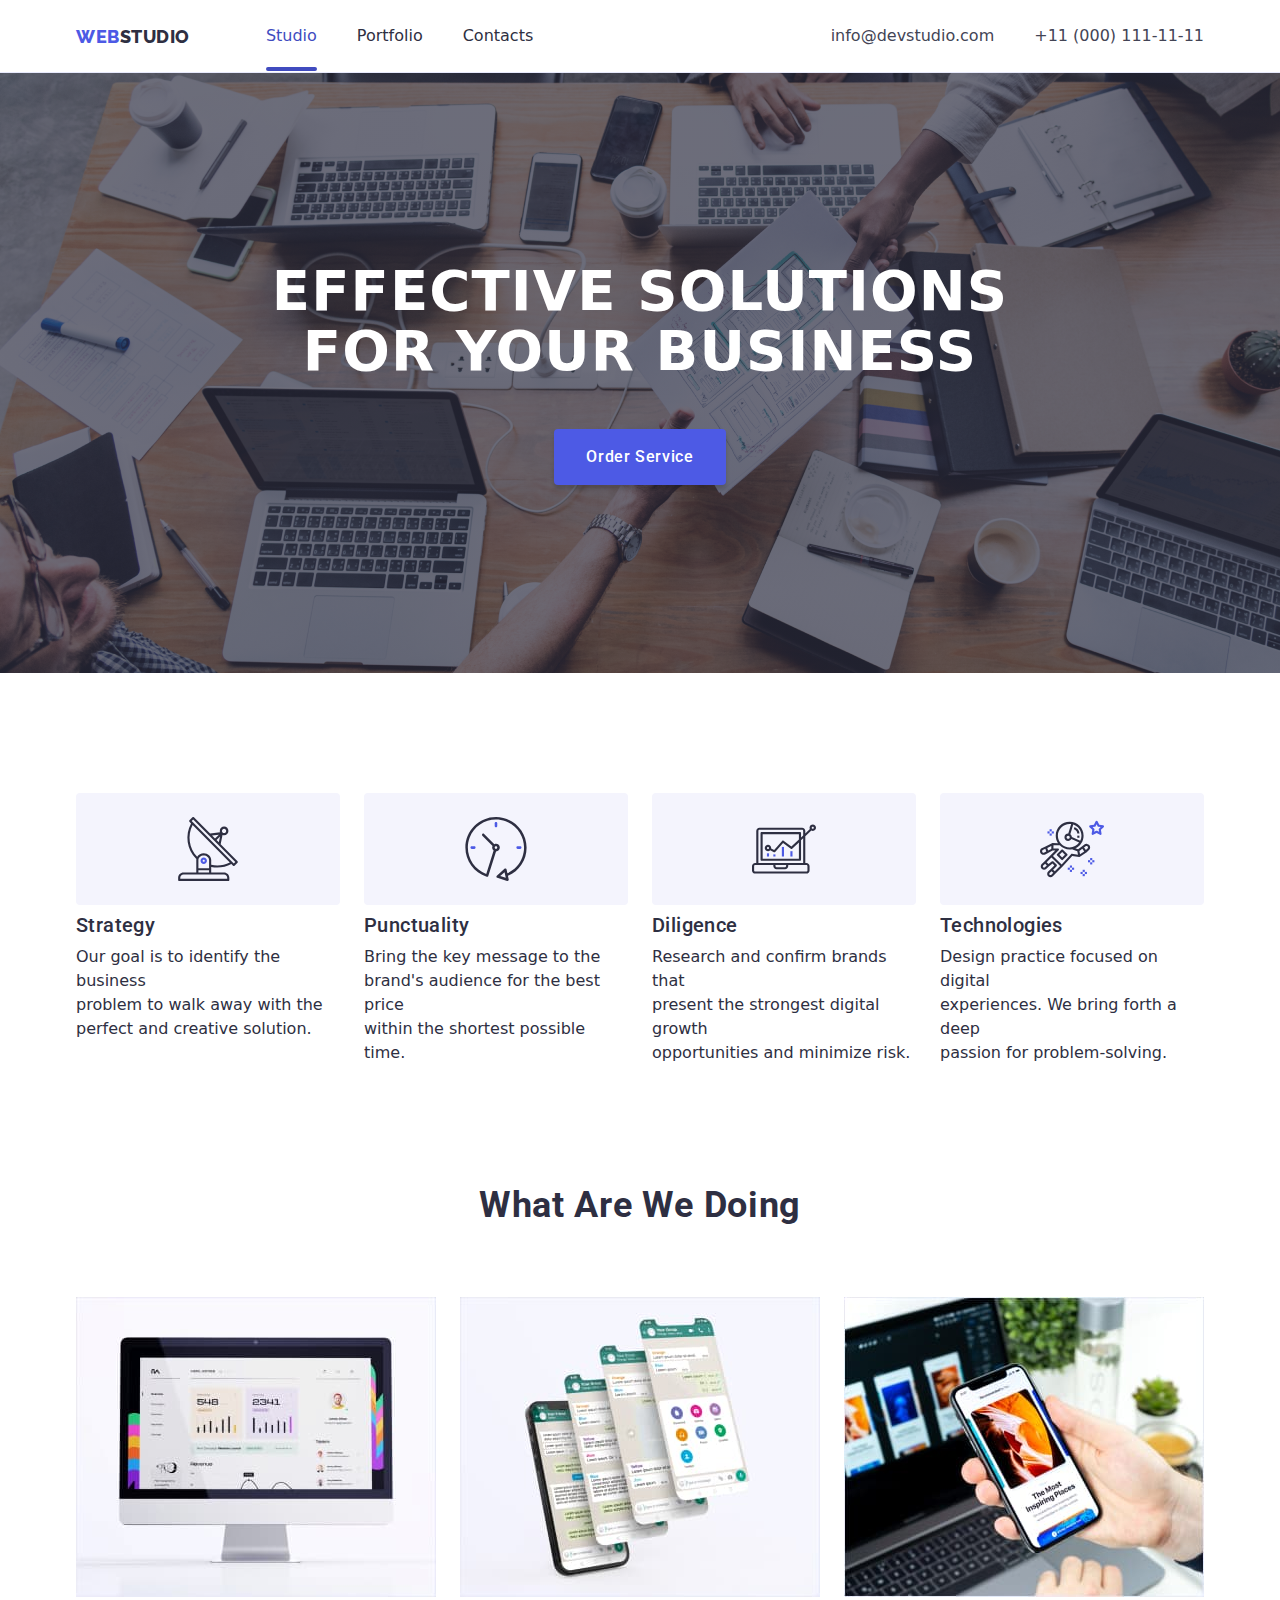
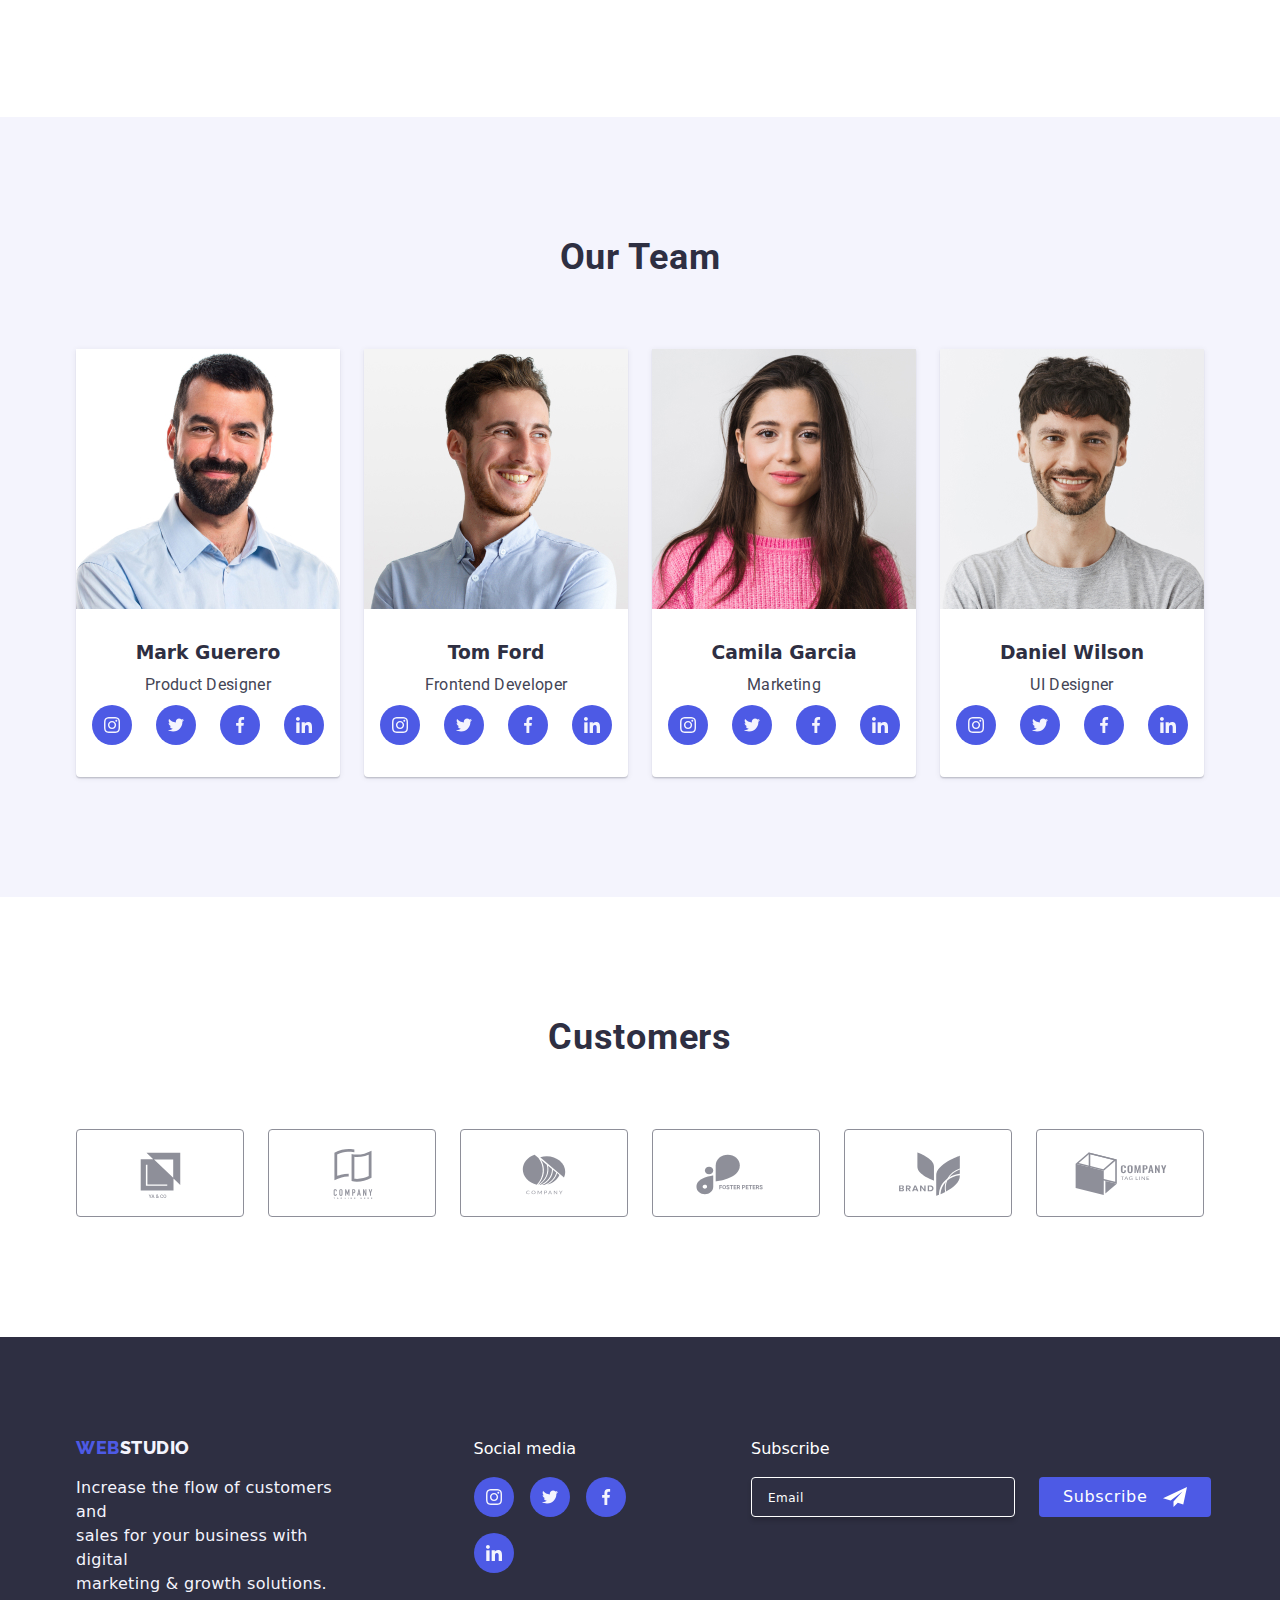
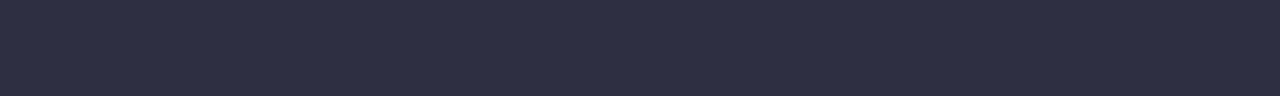
==== index.html @ 0c7f7cfe "hw7" ====
<!DOCTYPE html>
<html lang="en">
<head>
    <meta charset="UTF-8">
    <meta http-equiv="x-ua-compatible" content="ie=edge">
    <meta name="viewport" content="width=device-width, initial-scale=1.0">
    <title>GoIT WEBSTUDIO - Homework-5</title>
    <link rel="stylesheet" href="./css/styles.css">
    
    <link href="https://fonts.googleapis.com/css2?family=Raleway:wght@800&family=Roboto:wght@400;500;700;900&display=swap" rel="stylesheet">
    <link
      rel="stylesheet"
      href="https://cdnjs.cloudflare.com/ajax/libs/modern-normalize/2.0.0/modern-normalize.min.css"
    />

    <link rel="preconnect" href="https://fonts.googleapis.com" />
    <link rel="preconnect" href="https://fonts.gstatic.com" crossorigin />

    <link rel="icon" href="./images/webstudio-logo.png" />

</head>
<body>
    <header class="header">
        <div class="container header-container">
          <nav class="header-navigation">
            <a class="header-logo link" href="./index.html">
              <span class="web-logo">WEB</span
              ><span class="studio-logo">STUDIO </span>
            </a>
    
            <ul class="header-list list">
              <li class="header-item">
                <a class="header-link link current" href="./index.html">Studio</a>
              </li>
              <li class="header-item">
                <a class="header-link link" href="./portfolio.html">Portfolio</a>
              </li>
              <li class="header-item">
                <a class="header-link link" href="#">Contacts</a>
              </li>
            </ul>
          </nav>
  
          <ul class="header-address list">
            <li>
              <a
                class="header-address-link link contacts"
                href="mailto:info@devstudio.com"
                >info@devstudio.com</a
              >
            </li>
            <li>
              <a class="header-address-link link contacts" href="tel:+110001111111"
                >+11 (000) 111-11-11</a
              >
            </li>
          </ul>
        </div>
      </header>

    <main>
         <section class="hero-section">
        <div class="container hero-container">
        <h1 class="hero-title">Effective Solutions<br/> for Your Business</h1>
        <button class="hero-button" type="button" data-modal-open>Order Service</button>
        </div>
        </section>

        <section class="section">
            <div class="container section-one">
            <ul class="benefit-list list">
                <li>
                  <div class="benefit-svg-box">
                  <svg class="benefit-icon-svg" width="64"
                  height="64" >
                    <use href="./images/icons.svg#antenna"></use>
                  </svg>
                </div>

                <h3 class="benefits-title">Strategy</h3>
                <p class="benefits-description">Our goal is to identify the business <br/>
                    problem to walk away with the <br/> 
                    perfect and creative solution. </p>
                </li>
                <li>
                  <div class="benefit-svg-box">
                    <svg class="benefit-icon-svg" width="64"
                    height="64" >
                      <use href="./images/icons.svg#clock"></use>
                    </svg>
                  </div>

                <h3 class="benefits-title">Punctuality</h3>
                <p class="benefits-description">Bring the key message to the <br/> brand's audience for the best price <br> within the shortest possible time. </p>
                </li>
                <li>
                  <div class="benefit-svg-box">
                    <svg class="benefit-icon-svg" width="64"
                    height="64" >
                      <use href="./images/icons.svg#diagram"></use>
                    </svg>
                  </div>

                <h3 class="benefits-title">Diligence</h3>
                <p class="benefits-description">Research and confirm brands that <br/> present the strongest digital growth <br/> opportunities and minimize risk.</p>
                </li>
                <li>
                  <div class="benefit-svg-box">
                    <svg class="benefit-icon-svg" width="64"
                    height="64" >
                      <use href="./images/icons.svg#astronaut"></use>
                    </svg>
                  </div>

                <h3 class="benefits-title">Technologies</h3>
                <p class="benefits-description">Design practice focused on digital <br/>
                         experiences. We bring forth a deep <br/>
                          passion for problem-solving.</p>
                </li>
            </ul>
        </div>
        </section>

        <!-- WHAT ARE WE DOING -SECTION -->
        <section class="section section-no-top-padding">
            <div class="container">
            <h2 class="sectiontitle-h2 sec-title">What are we doing</h2>

            <ul class="what-are-we list">
                <li><img src="./images/what-are-we-doing-1.jpg" alt="Monitor" width="360" ></li>
                <li><img src="./images/what-are-we-doing-2.jpg" alt="cellphone" width="360" ></li>
                <li><img src="./images/what-are-we-doing-3.jpg" alt="cellphone-monitor" width="360" ></li>
            </ul>
        </div>
        </section>

        <!-- OUR TEAM SECTION -->
        <section class="section section-grey">
            <div class="container team-container">
            <h2 class="sectiontitle-h2 sec-title">Our Team</h2>

            <ul class="our-team list">
                <li class="our-team-background"  >
                    <img src="./images/profile-1.jpg" alt="Mark Guerero" />

                    <div class="section-item-wrap">
                        <h3 class="ourteam-name">Mark Guerero</h3>
                        <p class="ourteam-position">Product Designer</p>
                        <ul class="team-social-list list">
                          <li class="team-social-item"><a class="team-social-link link" href="https://www.instagram.com/" target="_blank" rel="noopenner noreferrer"> <svg class="team-social-svg " width="16" height="16"> <use href="./images/icons.svg#instagram"></use> </svg></a></li>
                          <li class="team-social-item"><a class="team-social-link link" href="https://twitter.com/" target="_blank" rel="noopenner noreferrer"> <svg class="team-social-svg "  width="16" height="16"> <use href="./images/icons.svg#twitter"></use> </svg></a></li>
                          <li class="team-social-item"><a class="team-social-link link" href="https://www.facebook.com/" target="_blank" rel="noopenner noreferrer"> <svg class="team-social-svg " width="16" height="16"> <use href="./images/icons.svg#facebook"></use> </svg></a></li>
                          <li class="team-social-item"><a class="team-social-link link" href="https://www.linkedin.com/" target="_blank" rel="noopenner noreferrer"> <svg class="team-social-svg " width="16" height="16"> <use href="./images/icons.svg#linkedin"></use> </svg></a></li>
                        </ul>
                     </div>
                  </li>
                
                <li class="our-team-background">
                    <img src="./images/profile-2.jpg" alt="Tom Ford">
                    <div class="section-item-wrap">
                    <h3 class="ourteam-name">Tom Ford</h3>
                    <p class="ourteam-position">Frontend Developer</p>
                    <ul class="team-social-list list">
                      <li class="team-social-item"><a class="team-social-link link" href="https://www.instagram.com/" target="_blank" rel="noopenner noreferrer"> <svg class="team-social-svg " width="16" height="16"> <use href="./images/icons.svg#instagram"></use> </svg></a></li>
                      <li class="team-social-item"><a class="team-social-link link" href="https://twitter.com/" target="_blank" rel="noopenner noreferrer"> <svg class="team-social-svg "  width="16" height="16"> <use href="./images/icons.svg#twitter"></use> </svg></a></li>
                      <li class="team-social-item"><a class="team-social-link link" href="https://www.facebook.com/" target="_blank" rel="noopenner noreferrer"> <svg class="team-social-svg " width="16" height="16"> <use href="./images/icons.svg#facebook"></use> </svg></a></li>
                      <li class="team-social-item"><a class="team-social-link link" href="https://www.linkedin.com/" target="_blank" rel="noopenner noreferrer"> <svg class="team-social-svg " width="16" height="16"> <use href="./images/icons.svg#linkedin"></use> </svg></a></li>
                    </ul>
                 </div>
                </li>

                <li class="our-team-background">
                    <img src="./images/profile-3.jpg" alt="Camila Garcia">
                    <div class="section-item-wrap">
                    <h3 class="ourteam-name">Camila Garcia</h3>
                    <p class="ourteam-position">Marketing</p>
                    <ul class="team-social-list list">
                      <li class="team-social-item"><a class="team-social-link link" href="https://www.instagram.com/" target="_blank" rel="noopenner noreferrer"> <svg class="team-social-svg " width="16" height="16"> <use href="./images/icons.svg#instagram"></use> </svg></a></li>
                      <li class="team-social-item"><a class="team-social-link link" href="https://twitter.com/" target="_blank" rel="noopenner noreferrer"> <svg class="team-social-svg "  width="16" height="16"> <use href="./images/icons.svg#twitter"></use> </svg></a></li>
                      <li class="team-social-item"><a class="team-social-link link" href="https://www.facebook.com/" target="_blank" rel="noopenner noreferrer"> <svg class="team-social-svg " width="16" height="16"> <use href="./images/icons.svg#facebook"></use> </svg></a></li>
                      <li class="team-social-item"><a class="team-social-link link" href="https://www.linkedin.com/" target="_blank" rel="noopenner noreferrer"> <svg class="team-social-svg " width="16" height="16"> <use href="./images/icons.svg#linkedin"></use> </svg></a></li>
                    </ul>
                 </div>
                </li>

                <li class="our-team-background">
                    <img src="./images/profile-4.jpg" alt="Daniel Wilson">
                    <div class="section-item-wrap">
                    <h3 class="ourteam-name">Daniel Wilson</h3>
                    <p class="ourteam-position">UI Designer</p>
                    <ul class="team-social-list list">
                      <li class="team-social-item"><a class="team-social-link link" href="https://www.instagram.com/" target="_blank" rel="noopenner noreferrer"> <svg class="team-social-svg " width="16" height="16"> <use href="./images/icons.svg#instagram"></use> </svg></a></li>
                      <li class="team-social-item"><a class="team-social-link link" href="https://twitter.com/" target="_blank" rel="noopenner noreferrer"> <svg class="team-social-svg "  width="16" height="16"> <use href="./images/icons.svg#twitter"></use> </svg></a></li>
                      <li class="team-social-item"><a class="team-social-link link" href="https://www.facebook.com/" target="_blank" rel="noopenner noreferrer"> <svg class="team-social-svg " width="16" height="16"> <use href="./images/icons.svg#facebook"></use> </svg></a></li>
                      <li class="team-social-item"><a class="team-social-link link" href="https://www.linkedin.com/" target="_blank" rel="noopenner noreferrer"> <svg class="team-social-svg " width="16" height="16"> <use href="./images/icons.svg#linkedin"></use> </svg></a></li>
                    </ul>
                 </div>
                </li>
            </ul>
        </div>
        </section>

       <!-- CUSTOMER  -->


        <section class="section">
          <div class="container">
          <h2 class="sectiontitle-h2 sec-title">Customers</h2>
            <ul class="customer-list list">
           
              <li class="customer-item">
                <a class="customer-link" href="#" rel="noopenner noreferrer" target="_blank">
                  <svg class="customer-svg"><use href="./images/icons.svg#customer1"></use>
                  </svg>
                </a>
              </li>
           
              <li  class="customer-item">
                <a class="customer-link" href="#" rel="noopenner noreferrer" target="_blank">
                  <svg class="customer-svg"><use href="./images/icons.svg#customer2"></use>
                  </svg>
                </a>
              </li>
           
              <li  class="customer-item">
                <a class="customer-link" href="#" rel="noopenner noreferrer" target="_blank">
                  <svg class="customer-svg">
                    <use href="./images/icons.svg#customer3"></use>
                  </svg>
                </a>
              </li>
           
              <li  class="customer-item">
                <a class="customer-link" href="#" rel="noopenner noreferrer" target="_blank">
                  <svg class="customer-svg">
                    <use href="./images/icons.svg#customer4"></use>
                  </svg>
                </a>
              </li>
            
              <li  class="customer-item">
                <a class="customer-link" href="#" rel="noopenner noreferrer" target="_blank">
                  <svg class="customer-svg">
                    <use  href="./images/icons.svg#customer5"></use>
                  </svg>
                </a>
              </li>
            
              <li  class="customer-item">
                <a class="customer-link" href="#" rel="noopenner noreferrer" target="_blank">
                  <svg class="customer-svg">
                    <use href="./images/icons.svg#customer6"></use>
                  </svg>
                </a>
              </li>
            </ul>
          </div>

        </section>
    </main>

    <footer class="footer">
      
      <div class="container row">

      <div class="footer-container">
          <a href="./index.html" class="footer-logo link"> 
              <span class="web-logo">WEB</span><span class="footer-studiologo2">STUDIO</span>
          </a>

      <p class="footer-description footer-text">
        Increase the flow of customers and </br>
      sales for your business with digital
       </br> marketing & growth solutions.</p>
          
          </div> 

            <div class="footer-container footer-social-wrap">

              <p class="footer-social-title">Social media</p>
              <ul class="footer-social-list list">
                <li class="footer-social-item">
                  <a class="footer-social-link " href="https://www.instagram.com/" target="_blank" rel="noopenner noreferrer">
                     <svg class="footer-social-svg " width="16" height="16">
                       <use href="./images/icons.svg#instagram">
                       </use> 
                      </svg>
                    </a>
                  </li>
                <li class="footer-social-item">
                  <a class="footer-social-link " href="https://twitter.com/" target="_blank" rel="noopenner noreferrer"> 
                    <svg class="footer-social-svg "  width="16" height="16"> 
                      <use href="./images/icons.svg#twitter">
                      </use> 
                    </svg>
                  </a>
                </li>
                <li class="footer-social-item">
                  <a class="footer-social-link " href="https://www.facebook.com/" target="_blank" rel="noopenner noreferrer"> 
                    <svg class="footer-social-svg " width="16" height="16"> 
                      <use href="./images/icons.svg#facebook">
                      </use> 
                    </svg>
                  </a>
                </li>
                <li class="footer-social-item">
                  <a class="footer-social-link " href="https://www.linkedin.com/" target="_blank" rel="noopenner noreferrer"> 
                    <svg class="footer-social-svg " width="16" height="16"> 
                      <use href="./images/icons.svg#linkedin">
                      </use> 
                    </svg>
                  </a>
                </li>
              </ul>

            </div>

            <div class="footer-container footer-form" >
              <form name="subscribe_form" autocomplete="on" novalidate> 
              <label class="footer-form-label">
                Subscribe
                <input type="email" name="email" placeholder="Email" class="footer-form-input" required/>
              </label>
          

              <button type="submit" class="footer-form-button ">Subscribe
                <svg class="footer-form-svgsubscribe"> 
                  <use href="./images/icons.svg#subscribe"></use> 
                </svg>
              </button>
            </div>
          </form>
        </div>

      </div>
        
    </footer>

    

    <div class="backdrop is-hidden" data-modal>
      <div class="modal">
        <button type="button" class="modal-close" data-modal-close>
          <svg class="modal-close-icon" width="8" height="8">
            <use href="./images/icons.svg#close"></use>
          </svg>
        </button>

        <p class="form-header">Leave your contacts and we will call you back</p>

        <form name="signup_form" autocomplete="on" class="form-container list" method="">


          <label class="form-label">
            <span class="form-label-text">Name</span>
            <input type="text" class="form-input" name="full_name" required />
            <svg class="form-input-icon">
              <use href="./images/icons.svg#person"></use>
            </svg>
          </label>

          <label class="form-label">
            <span class="form-label-text">Phone</span>
            <input type="tel" class="form-input" name="phone_number" required/>
            <svg class="form-input-icon">
              <use href="./images/icons.svg#phone"></use>
            </svg>
          </label>

            <label class="form-label">
              <span class="form-label-text">Email</span>
              <input type="email" class="form-input" name="email_add" required/>
              <svg class="form-input-icon">
                <use href="./images/icons.svg#email"></use>
              </svg>
            </label>

            <label class="form-label">
              <span class="form-label-text">Comment</span>
              <textarea name="comment" class="form-textarea" placeholder="Text input" required></textarea>
            </label>

            <label class="form-agree-box">

              <input type="checkbox" value="agree" name="agreement" class="checkbox" required/>
              <span class="checkbox-icon">
                <svg class="check-mark">
                  <use href="./images/icons.svg#check-mark"></use>
                </svg>
              </span>
              
              <span class="form-agree-box-text">
                I accept the terms and conditions of the &nbsp;<a href="#" class="form-agree-box-link">Privacy Policy</a>
              </span>

            </label>

            <div class="form-button-container">
              <button type="submit" class="form-button">Send</button>
            </div>

        </form>
      </div>
    </div>
    <script src="./js/modal.js"></script>
    <script src="./js/mobile-menu.js"></script>
</body>
</html>
---- css/styles.css ----
:root {
    --IRIS: #4D5AE5;
    --OCEAN: #404BBF;
    --NAVYBLUE: #2E2F42;
    --WHITE: #FFF;
    --SLATE: #434455;
    --CORNFLOWER: #E7E9FC;
    --CLOUD: #F4F4FD;
    --LIGHT-SLATE: #8E8F99;
    --NAVYBLUE-modal: rgba(46, 47, 66, 0.40);
}

h1,
  h2,
  h3,
  h4,
  h5,
  h6,
  p,
  ul {
    margin: 0;
  }

  *::after,
  *::before {
    box-sizing: inherit;
  } 


body {
    font-family: roboto, sans-serif;
    font-size: 16px;
    font-style: normal;
    font-weight: 400;
    line-height: 24px;
    letter-spacing: 2%;
    color: var(--NAVYBLUE, #2E2F42);
}


/* .container {
    margin: 0 auto;
    width: 1440px;
    padding: 0 156px;
     
} */

.container {
    max-width: 428px;
    margin: 0 auto;
    padding: 0 15px;
  
    @media screen and (min-width: 768px) {
      max-width: 768px;
    }
  
    @media screen and (min-width: 1158px) {
      max-width: 1158px;
    }
  }

.list {
    list-style-type: none;
    padding: 0;
}

.link {
    list-style-type: none;
    padding: 0;
    text-decoration: none;
    color: inherit;
}

.section {
    padding: 120px 0;
}

.web-logo {
    color: var(--IRIS, #4D5AE5);
}

.studio-logo {
    color: var(--NAVYBLUE, #2E2F42);
}

.header-logo {
    color: var(--navyblue, #2e2f42);
    font-family: Raleway;
    font-size: 18px;
    font-weight: 800;
    line-height: 21px;
    letter-spacing: 0.54px;
    text-transform: uppercase;
}

.section-grey {
    background-color: var(--CLOUD, #F4F4FD);
}

.our-team-background {
    background-color: var(--WHITE, #FFF);
    border-radius: 0px 0px 4px 4px;
    box-shadow: 0px 2px 1px 0px rgba(46, 47, 66, 0.08), 0px 1px 1px 0px rgba(46, 47, 66, 0.16), 0px 1px 6px 0px rgba(46, 47, 66, 0.08);
}

/* Header - Navigation */

.header {
    border-bottom: 1px solid var(--CORNFLOWER, #E7E9FC);
}

.header-navigation {
    display: flex;
    align-items: center;
}

/* NAV of Studio, Portfolio and Content */

.header-container {
    display: flex;
    justify-content: space-between;
}

.header-list {
    display: flex;
    gap: 40px;    
    margin-left: 76px;
    padding-top: 24px 0;
}

.header-link {
    padding: 24px 0;
    position: relative;
    transition: color 250ms cubic-bezier(0.4, 0, 0.2, 1);
  }
  
  .header-link:hover,
  .header-link:focus {
    color: var(--iris, #4d5ae5);
  }
  
  .header-link::after {
    content: "";
    border-radius: 2px;
    border: 2px solid transparent;
    height: 4px;
    width: 0;
    position: absolute;
    left: 0;
    bottom: -2px;
    transition: width 250ms cubic-bezier(0.4, 0, 0.2, 1),
      background-color 250ms cubic-bezier(0.4, 0, 0.2, 1),
      border 250ms cubic-bezier(0.4, 0, 0.2, 1);
  }
  
  .header-link:hover::after,
  .header-link:focus::after {
    border: 2px solid var(--ocean, #404BBF);
    background-color: var(--ocean, #404BBF);
    width: 100%;
  }
  
  .current::after {
    content: "";
    border: 2px solid var(--ocean, #404BBF);
    border-radius: 2px;
    background-color: var(--ocean, #404BBF);
    height: 4px;
    width: 100%;
    position: absolute;
    left: 0;
    bottom: -2px;
  }
  

.header-link:hover, 
.header-link:focus {
    color: var(--IRIS, #4d5ae5);
}

.current {
    color: var(--OCEAN, #404BBF);
}

/* Email and Contacts   */

.header-address {
    display: flex;
    gap: 40px;
}

.header-address-link {
    display: block;
    padding: 24px 0;
}

.contacts {
    color: var(--SLATE, #434455);
    text-decoration: none;
    transition: color 250ms cubic-bezier(0.4, 0, 0.2, 1);
}

.contacts:hover,
.contacts:focus {
    color: var(--OCEAN, #404BBF);
}

.list {
    list-style-type: none;
}

/* hero section */
.hero-section { 
    background-image: linear-gradient(
        to right, 
        rgba(46, 47, 66, 0.7),
        rgba(46, 47, 66, 0.7)
    ), 
    url("../images/bg-people-office.png");
    align-items: center;
    padding: 188px 0 188px 0;
    text-align: center;
}


.hero-title {
    color: var(--WHITE, #FFF);
    text-align: center;
    font-size: 56px;
    font-style: normal;
    font-weight: 700;
    line-height: 60px; 
    letter-spacing: 1.12px;
    text-transform: uppercase;
    margin-bottom: 48px; 
} 
 
.hero-button { 
    color: var(--WHITE, #FFF);
    background: var(--IRIS, #4D5AE5);
    font-family: Roboto;
    font-size: 16px;
    font-style: normal;
    font-weight: 500;
    line-height: 24px; 
    letter-spacing: 0.64px;
    display: inline-flex;
    padding: 16px 32px;
    align-items: flex-start;
    gap: 10px;
    border-radius: 4px;
    box-shadow: 0px 4px 4px 0px rgba(0, 0, 0, 0.15);
    border: none;

    transition: background-color 250ms cubic-bezier(0.4, 0, 0.2, 1);

}

.hero-button:hover
{
    background-color: var(--OCEAN, #404BBF);
    cursor: pointer;
}


/* SECTION BENEFITS */

.sec-title {
    margin-bottom: 72px;
}

.benefit-list{
    display: flex;
    gap: 24px;
   
}

.benefits-title {
    color: var(--NAVYBLUE, #2E2F42);
    font-family: Roboto;
    font-size: 20px;
    font-style: normal;
    font-weight: 500;
    line-height: 24px;
    letter-spacing: 0.4px;
    margin-bottom: 8px;
    width: 264px;
}

.title-description {
    color: var(--SLATE, #434455);
    width: 264px;
    font-family: Roboto;
    font-size: 16px;
    font-style: normal;
    font-weight: 400;
    line-height: 24px; 
    letter-spacing: 0.32px;
}

/*  OUR TEAM SECTION */

.sectiontitle-h2 {
    color: var(--NAVY-BLUE, #2E2F42);
    text-align: center;
    font-family: Roboto;
    font-size: 36px;
    font-style: normal;
    font-weight: 700;
    line-height: 40px;
    letter-spacing: 0.72px;
    text-transform: capitalize;
}

.ourteam-h3 {

    color: var(--NAVY-BLUE, #2E2F42);
    font-family: Roboto;
    font-size: 20px;
    font-style: normal;
    font-weight: 500;
    line-height: 24px; 
    letter-spacing: 0.4px;
}

.ourteam-position {
    color: var(--SLATE, #434455);
    font-family: Roboto;
    font-size: 16px;
    font-style: normal;
    font-weight: 400;
    line-height: 24px; 
    letter-spacing: 0.32px;
    text-align: center;
    
}

.what-are-we {
    display: flex;
    justify-content: space-between;
}

.our-team {
    display: flex;
    justify-content: space-between;
}

.ourteam-name {
    text-align: center;
    margin-bottom: 8px;
    
}

/* OUR TEAM SOCIAL ICON */

.section-item-wrap {
    padding-top: 32px;
    padding-bottom: 32px;
    gap: 32px;
    width: 100%;
    text-align: center;
 }

.benefit-svg-box {
    width: 264px;
    height: 112px;
    display: flex;
    align-items: center;
    border-radius: 4px;
    margin-bottom: 8px;
    background: var(--CLOUD, #F4F4FD);
    justify-content: center;
}

.team-social-link  {
    width: 100%;
    height: 100%;
    border-radius: 50%;
    display: flex;    
    align-items: center;
    justify-content: center;
    background-color: var(--IRIS, #4D5AE5);
    color: var(--CLOUD, #F4F4FD);
    transition: background-color 250ms cubic-bezier(0.4, 0, 0.2, 1);
}

.team-social-link:hover,
.team-social-link:focus {
    background-color: var(--OCEAN, #404BBF);
}


.team-social-list {
    display: flex;
    justify-content: center;
    gap: 24px;
    margin-top: 8px;
    
}

.team-social-item{
    width: 40px;
    height: 40px;
}

/* CUSTOMER SECTION ICON */

.customer-list {
    display: flex;
    justify-content: center;
    gap: 24px;
}

.customer-item {
    width: 168px;
    height: 88px; 
}

.customer-link {
    width: 100%;
    height: 100%;
    display: flex;
    justify-content: center;
    align-items: center;
    border-radius: 4px;
    border: 1px solid var(--LIGHT-SLATE, #8E8F99);
    color: var(--LIGHT-SLATE, #8E8F99);
    transition: color 250ms cubic-bezier(0.4, 0, 0.2, 1);
}

.customer-svg {
    width: 104px;
    height: 54px;
    fill: currentColor;
}

.customer-link:hover  {
    border-color: var(--OCEAN, #404BBF);
    color: var(--OCEAN, #404BBF);
}


/* FOOTER SOCIAL SVG */

.footer-social-title {
    color: var(--WHITE, #FFF);
    display: flex;
    font-weight: 500;
}

.footer-social-wrap {
    margin-left: 120px;
}


/* FOOTER */

.footer {
    background-color: var(--NAVYBLUE, #2E2F42);
    padding: 100px 0;
}

.footer-container  {
    display: flex;
    flex-direction: column;
}

.row {
    display: flex;
    flex-direction: row;
}

.footer-text {
    color: var(--CLOUD, #F4F4FD);
    margin-top: 17.5px;
    font-size: 16px;
    line-height: 24px;
    letter-spacing: 0.32px;
}

.footer-studiologo2 {
    color: var(--CLOUD, #F4F4FD);
}

.footer-section {
    background-color: var(--NAVYBLUE, #2E2F42);
    padding: 100px 0;
    
}


.footer-social-list {
    flex-wrap: wrap;
    display: flex;
    gap: 16px;
    margin-top: 16px;
}

.footer-social-item {
    width: 40px;
    height: 40px;
}

.footer-social-link {
    width: 100%;
    height: 100%;
    border-radius: 50%;
    display: flex;
    align-items: center;
    justify-content: center;
    background: var(--IRIS, #4D5AE5);
    transition: background-color 250ms cubic-bezier(0.4, 0, 0.2, 1);
    
}

.footer-social-link:hover,
.footer-social-link:focus {
    background-color: #31d0aa;
}

.footer-social-svg {
    fill: currentColor;
}

.footer-logo {
    color: var(--IRIS, #4D5AE5);
    font-weight: 800;
    line-height: 21px;
    letter-spacing: .54px;
    text-transform: uppercase; 
    font-family: Raleway;
    font-size: 18px;
}

.footer-logo-wrapper {
    display: flex;
    flex-direction: column;
}

/* Footer Button and Form */

.footer-form-button {
    height: 40px;
    display: inline-flex;
    padding: 8px 24px;
    justify-content: center;
    align-items: center;
    gap: 16px;
    margin-left: 24px;
    border: none;
    font-weight: 500;
    line-height: 24px;
    letter-spacing: 0.64px;
    border-radius: 4px;
    color: var(--white, #FFF);
    background: var(--iris, #4D5AE5);
    cursor: pointer;
    transition-property: background-color, color;
    transition-duration: 250ms;
    transition-timing-function: cubic-bezier(0.4, 0, 0.2, 1);
} 

.footer-form-svgsubscribe {
    width: 24px;
    height: 24px;
}

.footer-container form{
    display: flex;
    align-items: flex-end;
}

.footer-form {
    width: 453px;
    height: 80px;
    flex-shrink: 0;
    margin-left: 80px; 
}

.footer-form-button:hover {
    background-color: var(--OCEAN, #404BBF);
  } 

.footer-form-label {
   display: block;
   color: var(--WHITE, #FFF);
   font-weight: 500;
}


.footer-form-input {
    color: var(--white, #fff);
    width: 264px;
    height: 40px;
    padding: 8px 16px;
    display: flex;
    margin-top: 16px;
    font-size: 14px;
    flex-shrink: 0;
    background: var(--navyblue, #2E2F42);
    border-radius: 4px;
    border: 1px solid var(--white, #FFF);
    box-shadow: 0px 4px 4px 0px rgba(0, 0, 0, 0.15);
}

  
.footer-form-input::placeholder{
    color: var(--white, #FFF);
    font-size: 12px;
    font-style: normal;
    font-weight: 400;
    line-height: 24px;
    letter-spacing: 0.48px;
}


.footer-form-label {
    display: block;
    color: var(--WHITE, #fff);
}




/* Portfolio */

.filter-item {
    
    padding: 12px 24px;
    border-radius: 4px;
    font-family: inherit;
    font-size: 16px;
    font-weight: 500;
    letter-spacing:  .64px;
    border: 1px solid var(--CORNFLOWER, #E7E9FC);
    background-color: var(--CLOUD, #F4F4FD);
    color: var(--IRIS, #4D5AE5);
    transition: background-color 250ms cubic-bezier(0.4, 0, 0.2, 1),
    border 250ms cubic-bezier(0.4, 0, 0.2, 1),
    border-radius 250ms cubic-bezier(0.4, 0, 0.2, 1),
    color 250ms cubic-bezier(0.4, 0, 0.2, 1)
    ;
}



.filter-item:hover,
.filter-item:focus {
    color: var(--WHITE, #F4F4FD);
    background: var(--OCEAN, #404BBF);
    border: 1px solid var(--OCEAN, #404BBF);
    box-shadow: 0px 4px 4px 0px rgba(0, 0, 0, 0.15);
    border-radius: 4px;
    cursor: pointer;
}

.active {
    color: var(--WHITE, #FFF);
    background: var(--OCEAN, #404BBF);
    border: 1px solid var(--OCEAN, #404BBF);
    box-shadow: 0px 4px 4px 0px rgba(0, 0, 0, 0.15);
}

.filter {
    display: flex;
    justify-content: center;
    align-items: center;
    gap: 24px;
    margin-bottom: 72px;
}



/*  */
.project {
    display: flex;
    flex-wrap: wrap;
    margin-bottom: -48px;
    margin-right: -24px;
    
    
}

 .project-item {
    display: flex;
    flex-direction: column;
    align-items: flex-start;
    margin-right: 24px;
    margin-bottom: 48px;  

}

.project-name {
    padding: 32px 16px;
   
    border-top: 0;
    
    display: flex;
    flex-direction: column;
    justify-content: center;
    align-items: flex-start;
    align-self: stretch;

    border-bottom: 1px solid var(--CORNFLOWER, #E7E9FC); 
    background-color: var(--WHITE, #fff);
    border: 1px solid var(--CORNFLOWER, #E7E9FC);
}

img {
    display: block;
}


.project-title {
    margin-bottom: 8px;
}

.project-style {
    font-size: 20px;
    font-weight: 500;
    line-height: 24px;
    letter-spacing: .4px;
}

.section-no-top-padding {
    padding-top: 0;
}

/* PORTFOLIO CARDS */

.project-link {
    transition: box-shadow 250ms cubic-bezier(.4, 0, .2, 1);  
}

.project-link:hover,
.project-link:focus
 {
    box-shadow: 0px 2px 1px 0px rgba(46, 47, 66, 0.08), 
    0px 1px 1px 0px rgba(46, 47, 66, 0.16), 0px 1px 6px 0px rgba(46, 47, 66, 0.08);

}

image {
    display: block;
    max-width: 100%;
    height: auto;
}

.project-cover-wrap {
    position: relative;
    overflow: hidden;

}

 .project-cover-text {
    position: absolute;
    top: 0;
    height: 100%;
    width: 100%;
    padding: 40px 32px;
    background-color: var(--IRIS, #4D5AE5);
    color:var(--CLOUD, #F4F4FD);
    font-size: 16px;
    font-weight: 400;
    line-height: 24px;
    letter-spacing: 0.32px;
    transform: translateY(100%);
    transition: transform 250ms cubic-bezier(0.4, 0, 0.2, 1);
}

.project-link:hover .project-cover-text,
.project-link:focus .project-cover-text {
    transform: translateY(0);
}



/* MODAL OF MAIN PAGE */

.backdrop {
    position: fixed;
    top: 0;
    left: 0;
    width: 100%;
    height: 100%;
    background-color: rgba(46, 47, 66, 0.4);
    opacity: 1;
    transition: opacity 250ms cubic-bezier(0.4, 0, 0.2, 1);
  }
  
  .modal {
    position: absolute;
    padding: 72px 24px 24px 24px;
    top: 50%;
    left: 50%;
    width: 408px;
    border-radius: 4px;
    background: var(--dairy, #fcfcfc);
    box-shadow: 0px 2px 1px 0px rgba(0, 0, 0, 0.20), 0px 1px 3px 0px rgba(0, 0, 0, 0.12), 0px 1px 1px 0px rgba(0, 0, 0, 0.14);
    transform: translate(-50%, -50%);
}
  
  .backdrop .is-hidden .modal {
    transform: translate(-50%, -50%) scale(0);
  }
  
  .modal-close {
    position: absolute;
    top: 24px;
    right: 24px;
    padding: 0;
    display: flex;
    justify-content: center;
    align-items: center;
    width: 24px;
    height: 24px;
  
    background-color: var(--cornflower, #e7e9fc);
    color: var(--navyblue, #2E2F42);
    border: 1px solid rgba(0, 0, 0, 0.1);
    border-radius: 15px;
    cursor: pointer;
  
    transition: color 250ms cubic-bezier(0.4, 0, 0.2, 1);
    background-color: 250ms cubic-bezier(0.4, 0, 0.2, 1);
  }
  
  .modal-close-icon {
    fill: currentColor;
  }
  
  .modal-close:hover,
  .modal-close:focus {
    background-color: var(--ocean, #404BBF);
    color: white;
  }
  
  .is-hidden {
    visibility: none;
    opacity: 0;
    pointer-events: none;
  }


.form-header {
    color: var(--NAVY-BLUE, #2E2F42);
    margin-bottom: 34px;
    font-weight: 500;
    text-align: center;
}

.form-container {
    display: flex;
    flex-direction: column;
    align-items: flex-start;
    border-radius: 4px;
}

.form-button-container {
    display: flex;
    align-items: center;
    justify-content: center;
    width: 100%;
}

.form-button {
    width: 169px;
    height: 56px;
    padding: 16px 32px;
    border-radius: 4px;
    border: none;
    color: var(--WHITE, #fff);
    background-color: var(--IRIS, #4D5AE5);
    box-shadow: 0px 4px 4px 0px rgba(0, 0, 0, 0.15); 
    color: var(--WHITE, #FFF);
    text-align: center;
    font-weight: 500;
    letter-spacing: 0.64px;
    cursor: pointer;
    transition-property: background-color, color;
    transition-duration: 250ms;
    transition-timing-function:cubic-bezier(0.4, 0, 0.2, 1)

}

.form-button:hover,
.form-button:focus {
    background-color: var(--OCEAN, #404BBF)
}

.form-input {
    display: block;
    width: 360px;
    height: 40px;
    padding-top: 11px;
    padding-bottom: 11px;
    padding-left: 38px;
    flex-shrink: 0;
    font-size: 14px;
    fill: currentColor;
    border-radius: 4px;
    border: 1px solid var(--NAVYBLUE-modal, #2e2f42);
    transition-property: border;
    transition-duration: 250ms;
    transition-timing-function: cubic-bezier(0.4, 0, 0.2, 1);
}

.form-input:focus,
.form-input:hover,
.form-textarea:hover,
.form-textarea:focus {
    border: 1px solid var(--IRIS, #4D5AE5);
}

.form-input:focus+.form-input-icon,
.form-input:hover+.form-input-icon {
    fill: var(--IRIS, #4D5AE5);
}

.form-textarea {
    width: 360px;
    height: 120px;
    flex-shrink: 0;
    padding-top: 8px;
    padding-left: 16px;
    border-radius: 4px;
    font-size: 14px;
    border: 1px solid var(--NAVYBLUE-modal, rgba(46, 47, 66, 0.40));
    resize: none;
    transition-property: border;
    transition-duration: 250ms;
    transition-timing-function: cubic-bezier(0.4, 0, 0.2, 1);
}

.form-textarea::placeholder {
    color: var(--NAVY-BLUE-modal, rgba(46, 47, 66, 0.40));
    font-size: 12px;
    font-weight: 400;
    line-height: 14px;
    letter-spacing: 0.48px;
}


.form-label {
    position: relative;
    margin-bottom: 30px;
    font-size: 12px;
    line-height: 1.166;
    letter-spacing: 0.01em;
    color: var(--LIGHT-SLATE, #8E8F99);
    
}

.form-label-textarea {
    position: relative;
    margin: 16px;
    font-size: 12px;
    line-height: 1.166;
    letter-spacing: 0.01em;
    color: var(--LIGHT-SLATE, #8E8F99);
}

.form-label-text {
    position: absolute;
    top: -20px;
}

.form-input-icon {
    position: absolute;
    transform: translateY(-50%);

}

.form-input-icon {
    position: absolute;
    width: 18px;
    height: 24px;
    flex-shrink: 0;
    transform: translateY(-50%);
    top: 50%;
    left: 16px;
    fill: var(--NAVYBLUE, #2e2f42);
    transition-property: fill;
    transition-duration: 250ms;
    transition-timing-function: cubic-bezier(0.4, 0, 0.2, 1);
}

.form-textarea {
    height: 120px;
    width: 360px;
    flex-shrink: 0;
   
}

.form-agree-box {
    display: flex;
    align-items: center;
    justify-content: flex-start;
    width: 360px;
    height: 16px;
    gap: 8px;
    margin-bottom: 24px;
}

.form-agree-box-text {
    flex-shrink: 0;
    color: var(--LIGHT-SLATE, #8E8F99);
    font-size: 12px;
    font-weight: 400;
    line-height: 16px;
    letter-spacing: .48px;
    text-decoration-line: underline;
    transition-property: color, text-decoration-color;
    transition-duration: 250ms;
    transition-timing-function: cubic-bezier(0.4, 0, 0.2, 1);
}

.form-agree-box-link:hover,
.form-agree-box-link:focus {
    color: var(--OCEAN, #404BBF);
    text-decoration-color: rgba(0, 0, 255, 0.0);
}

.checkbox {
    position: absolute;
    appearance: none;
}

.checkbox-icon {
    display:inline-block;
    border-radius: 2px;
    fill: none;
    transition-property: border;
    transition-duration: 250ms;
    transition-timing-function: cubic-bezier(0.4, 0, 0.2, 1);
}

.checkbox-icon:hover, 
.checkbox-icon:focus {
    border: 1px solid var(--IRIS, #4D5AE5);
}

.check-mark {
    display: block;
    width: 16px;
    height: 16px;
    border-radius: 2px;
    border: 1px solid var(--navyblue-modal, rgba(46, 47, 66, 0.40));
    cursor: pointer;
}

/* svg:not(:root) {
    overflow-clip-margin: content-box;
    overflow: hidden;
} */

.checkbox:checked+.checkbox-icon {
    background-size: contain;
    font: var(--white);
    fill: var(--white);
    border-radius: 2px;
    border: 1px solid var(--iris, rgba(46, 47, 66, 0.40));
    background-color: var(--iris, #4D5AE5);
    cursor: pointer;
}
/* .check-mark {
    width: 16px;
    height: 16px;
    display: block;
    border-radius: 2px;
    cursor: pointer;
    border: 1px solid var(--NAVY-BLUE, #2E2F42); 
} */

.checkbox:checked+.checkbox-icon {
    background-size: contain;
    font: var(--WHITE, #FFF);
    fill: var(--WHITE, #FFF);
    border-radius: 2px;
    border: 1px solid var(--IRIS, #4D5AE5);
    background-color: var(--IRIS, #4D5AE5);
    cursor:pointer;

}
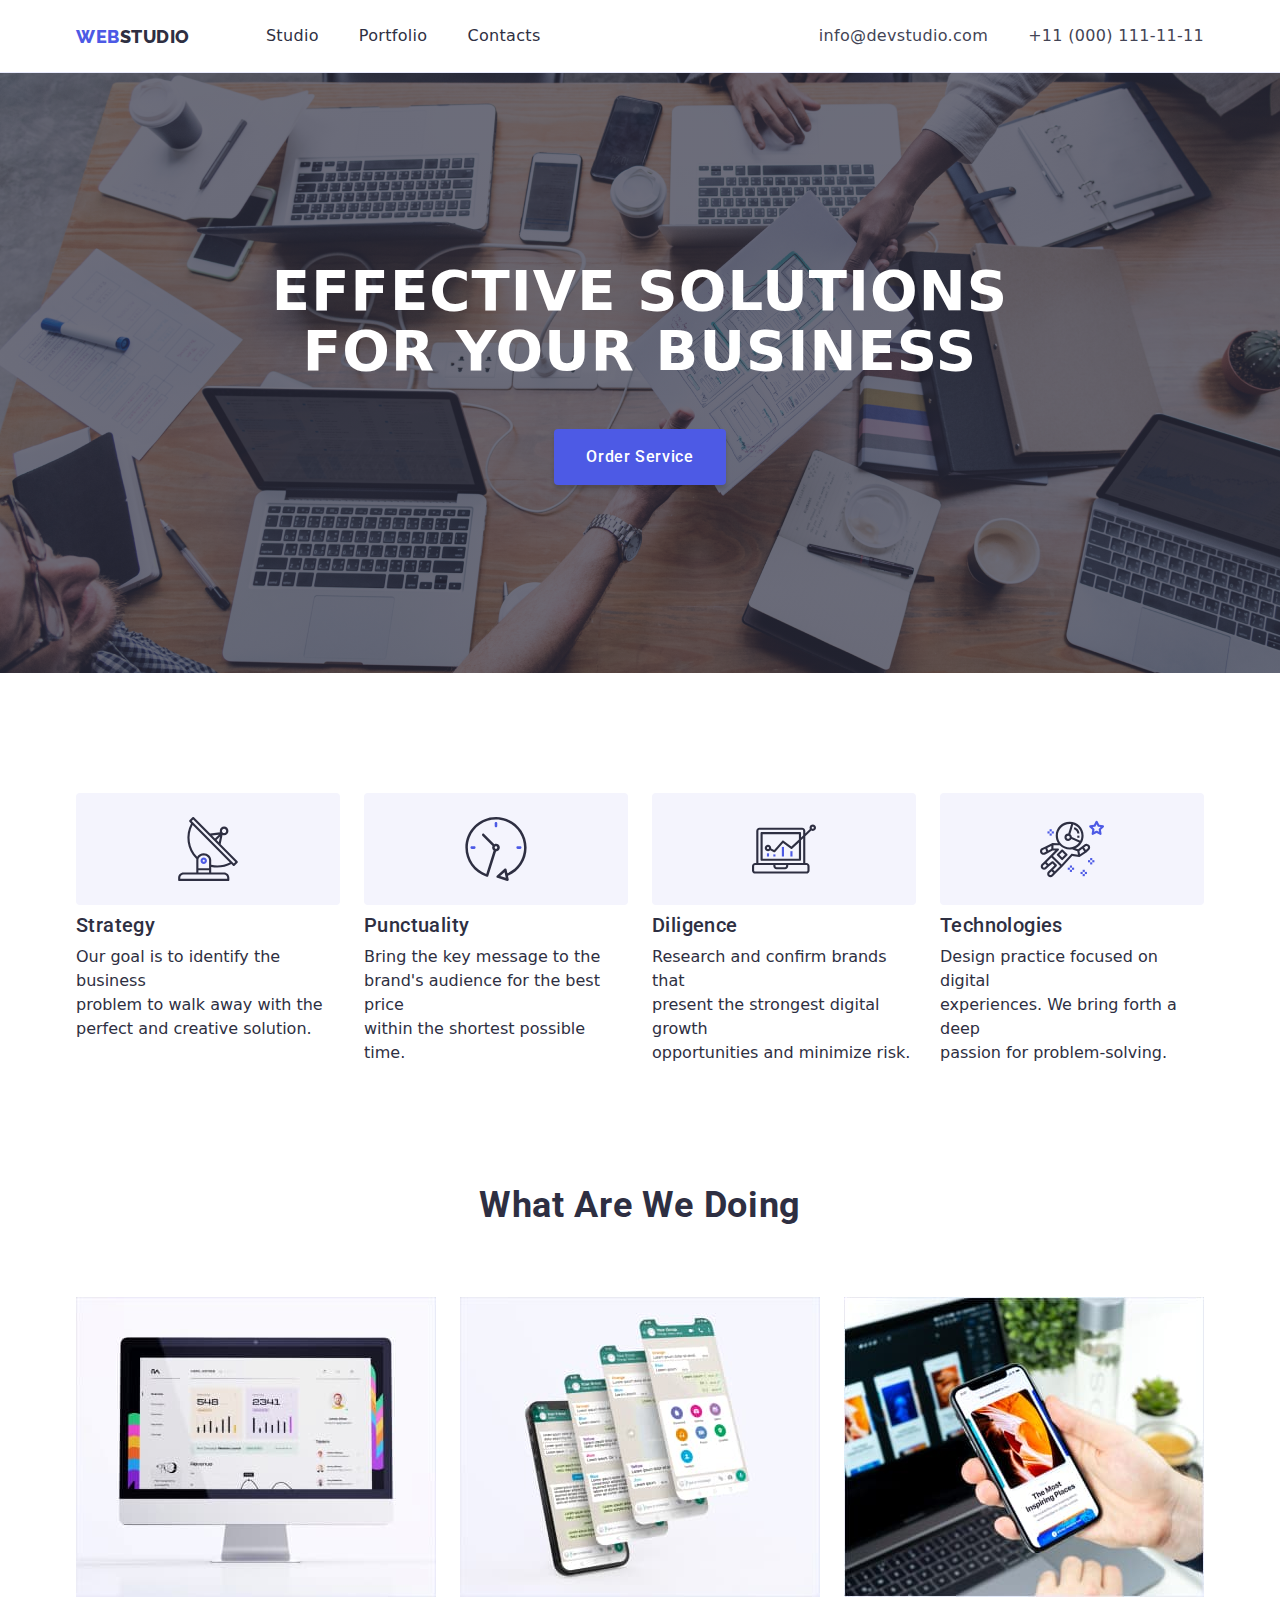
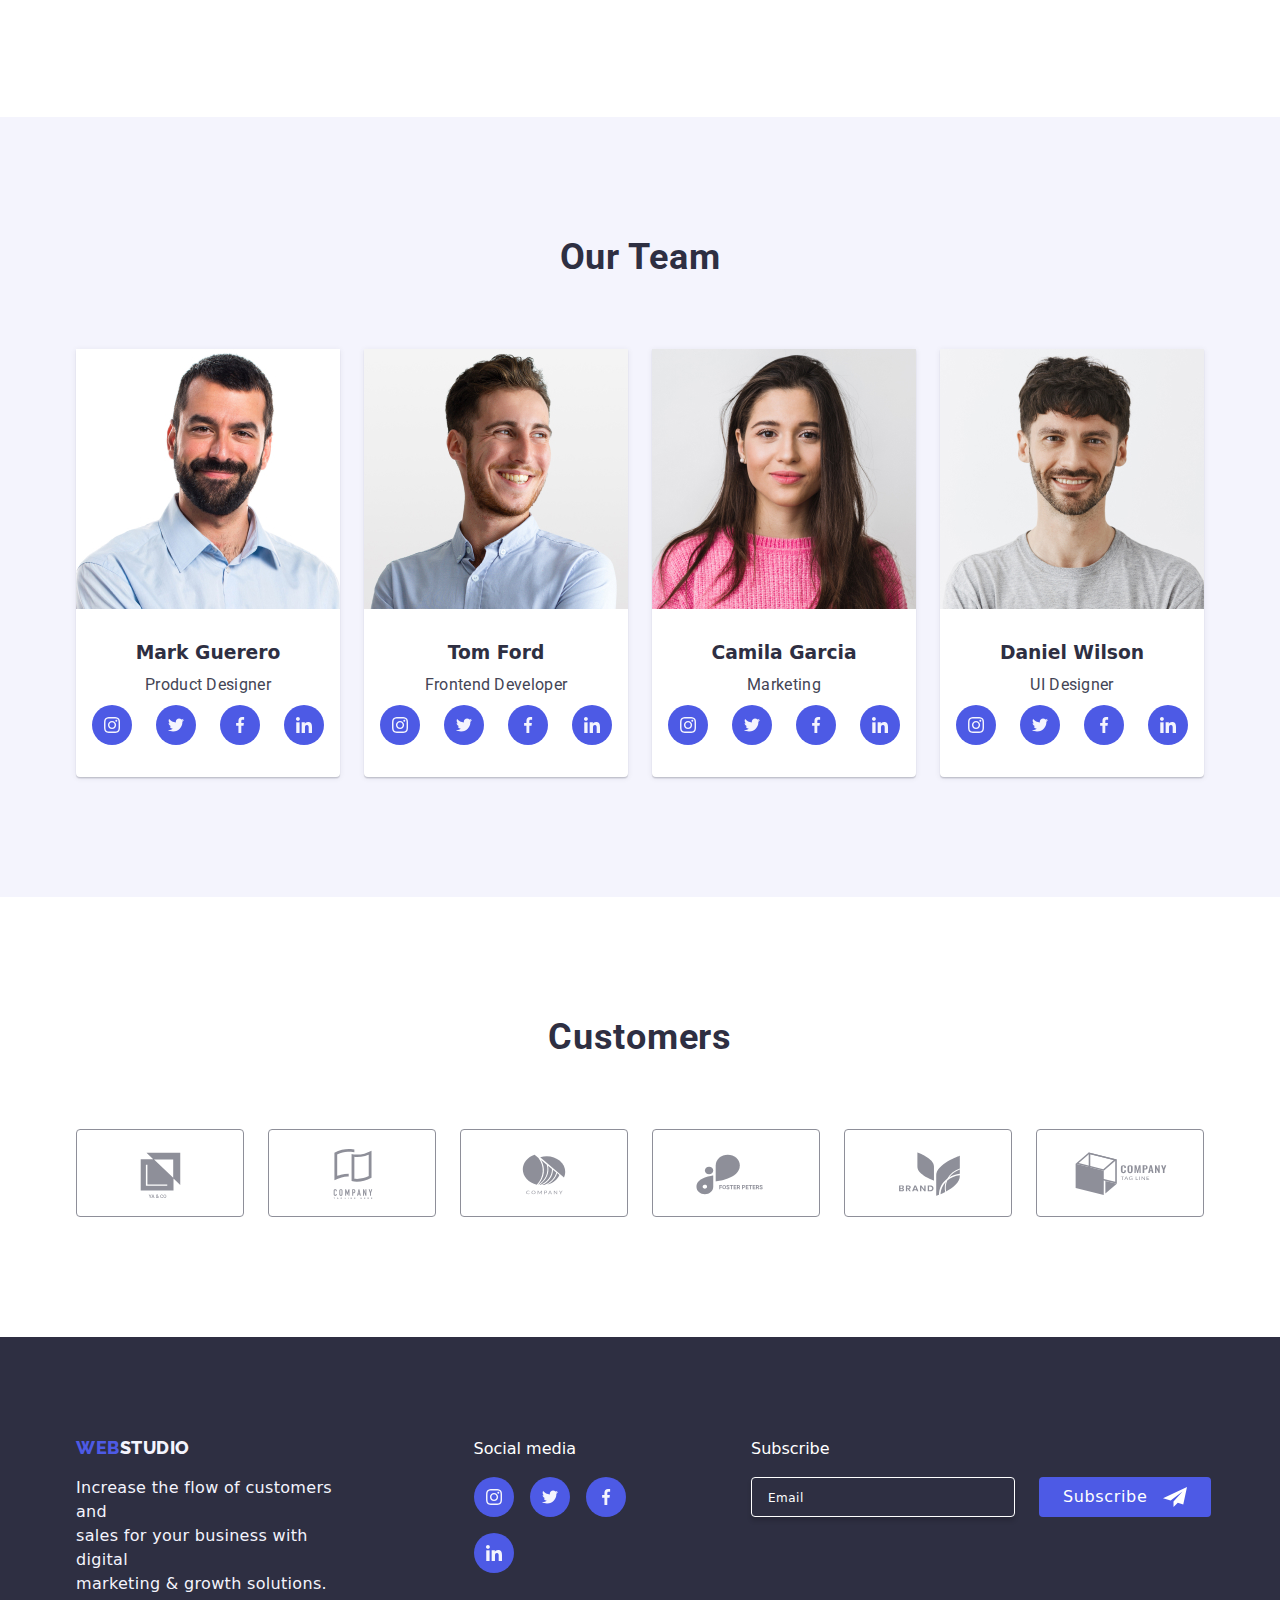
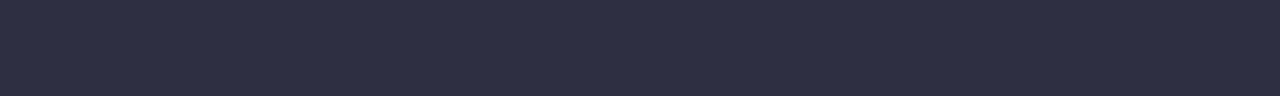
==== commit f78c0288: "hw7" ====
--- a/index.html
+++ b/index.html
@@ -4,6 +4,12 @@
     <meta charset="UTF-8">
     <meta http-equiv="x-ua-compatible" content="ie=edge">
     <meta name="viewport" content="width=device-width, initial-scale=1.0">
+    <meta
+      name="description"
+      content="Effective solutions for business, Digital Marketing"
+    />
+
+
     <title>GoIT WEBSTUDIO - Homework-5</title>
     <link rel="stylesheet" href="./css/styles.css">
     
@@ -20,7 +26,150 @@
 
 </head>
 <body>
+
     <header class="header">
+        <div class="container header-container">
+          <nav class="header-navigation">
+            <a href="./index.html" class="header-logo link"
+              ><span class="logo-blue">WEB</span>STUDIO</a
+            >
+            <ul class="header-menu-list list">
+              <li class="header-menu-item">
+                <a href="./index.html" class="header-menu-link link menu-active"
+                  >Studio</a
+                >
+              </li>
+              <li class="header-menu-item">
+                <a href="./portfolio.html" class="header-menu-link link"
+                  >Portfolio</a
+                >
+              </li>
+              <li class="header-menu-item">
+                <a href="#" class="header-menu-link link">Contacts</a>
+              </li>
+            </ul>
+          </nav>
+          <address class="header-address">
+            <ul class="header-address-list list">
+              <li class="header-address-item">
+                <a
+                  href="mailto:info@devstudio.com"
+                  class="header-address-link link"
+                  target="_blank"
+                  rel="noopener noreferrer"
+                  >info@devstudio.com</a
+                >
+              </li>
+              <li class="header-address-item">
+                <a
+                  href="tel:+110001111111"
+                  class="header-address-link link"
+                  target="_blank"
+                  rel="noopener noreferrer"
+                  >+11 (000) 111-11-11</a
+                >
+              </li>
+            </ul>
+          </address>
+          <button
+            class="menu-toggle js-open-menu"
+            aria-expanded="false"
+            aria-controls="mobile-menu"
+          >
+            <svg class="menu-icon" width="32" height="32">
+              <use href="./images/icons.svg#hamburger-open"></use>
+            </svg>
+          </button>
+          <div class="menu-container js-menu-container" id="mobile-menu">
+            <button class="menu-toggle hamburger-close-button js-close-menu">
+              <svg class="menu-icon" width="32" height="32">
+                <use href="./images/icons.svg#hamburger-close"></use>
+              </svg>
+            </button>
+            <ul class="hamburger-menu-list list">
+              <li class="hamburger-menu-item">
+                <a href="./index.html" class="hamburger-menu-link link menu-active"
+                  >Studio</a
+                >
+              </li>
+              <li class="hamburger-menu-item">
+                <a href="./portfolio.html" class="hamburger-menu-link link"
+                  >Portfolio</a
+                >
+              </li>
+              <li class="hamburger-menu-item">
+                <a href="#" class="hamburger-menu-link link">Contacts</a>
+              </li>
+            </ul>
+            <div class="hamburger-wrapper">
+              <address class="hamburger-address">
+              <ul class="hamburger-address-list list">
+                <li class="hamburger-address-item">
+                <a
+                  href="tel:+110001111111"
+                  class="hamburger-address-link highlight link"
+                  target="_blank"
+                  rel="noopener noreferrer"
+                  >+11 (000) 111-11-11</a
+                >
+                </li>
+                <li class="hamburger-address-item">
+                <a
+                  href="mailto:info@devstudio.com"
+                  class="hamburger-address-link link"
+                  target="_blank"
+                  rel="noopener noreferrer"
+                  >info@devstudio.com</a
+                >
+                </li>
+              </ul>
+              </address>
+            
+              <ul class="hamburger-social-list list">
+              <li class="hamburger-social-item">
+                <a
+                  href="https://www.instagram.com/"
+                  target="_blank"
+                  rel="noopener noreferrer"
+                  class="hamburger-social-link link"
+                  ><svg class="hamburger-social-icon" width="16" height="16">
+                    <use href="./images/icons.svg#instagram"></use></svg></a>
+              </li>
+              <li class="hamburger-social-item">
+                  <a
+                  href="https://www.twitter.com/"
+                  target="_blank"
+                  rel="noopener noreferrer"
+                  class="hamburger-social-link link"
+                  ><svg class="hamburger-social-icon" width="16" height="16">
+                    <use href="./images/icons.svg#twitter"></use></svg></a>
+              </li>
+              <li class="hamburger-social-item">
+                <a
+                  href="https://www.facebook.com/"
+                  target="_blank"
+                  rel="noopener noreferrer"
+                  class="hamburger-social-link link"
+                  ><svg class="hamburger-social-icon" width="16" height="16">
+                    <use href="./images/icons.svg#facebook"></use></svg></a>
+              </li>
+              <li class="hamburger-social-item">
+                <a
+                  href="https://www.linkedin.com/"
+                  target="_blank"
+                  rel="noopener noreferrer"
+                  class="hamburger-social-link link"
+                  ><svg class="hamburger-social-icon" width="16" height="16">
+                    <use href="./images/icons.svg#linkedin"></use></svg>
+                  </a>
+              </li>
+              </ul>
+            </div>
+          </div>
+        </div>
+      </header>
+
+    <!-- <header class="header">
         <div class="container header-container">
           <nav class="header-navigation">
             <a class="header-logo link" href="./index.html">
@@ -56,7 +205,7 @@
             </li>
           </ul>
         </div>
-      </header>
+      </header> -->
 
     <main>
          <section class="hero-section">
--- a/css/styles.css
+++ b/css/styles.css
@@ -58,7 +58,314 @@
       max-width: 1158px;
     }
   }
-
+/*  */
+
+.visually-hidden {
+    position: absolute;
+    width: 1px;
+    height: 1px;
+    margin: -1px;
+    border: 0;
+    padding: 0;
+    white-space: nowrap;
+    clip-path: inset(100%);
+    clip: rect(0 0 0 0);
+    overflow: hidden;
+  }
+  
+  .logo-blue {
+    color: var(--iris, #4d5ae5);
+  }
+  
+  .header {
+    border-bottom: 1px solid var(--cornflower, #e7e9fc);
+    background: var(--white, #fff);
+  }
+  
+  .header-container {
+    display: flex;
+    align-items: center;
+    justify-content: space-between;
+  }
+  
+  .header-navigation {
+    display: flex;
+    align-items: center;
+    justify-content: space-between;
+  }
+  
+  .header-logo {
+    font-family: "Raleway", sans-serif;
+    font-weight: 800;
+    font-size: 18px;
+    line-height: 21px;
+    letter-spacing: 0.03em;
+    padding: 24px 0;
+  }
+  
+  .header-menu-list {
+    display: none;
+  
+    @media screen and (min-width: 768px) {
+      font-weight: 500;
+      font-size: 16px;
+      line-height: 24px;
+      letter-spacing: 0.02em;
+      display: flex;
+      gap: 40px;
+      margin-left: 120px;
+    }
+  
+    @media screen and (min-width: 1158px) {
+      font-weight: 500;
+      font-size: 16px;
+      line-height: 24px;
+      letter-spacing: 0.02em;
+      display: flex;
+      gap: 40px;
+      margin-left: 76px;
+    }
+  }
+  
+  .header-menu-link {
+    padding: 24px 0;
+    position: relative;
+    transition: color 250ms cubic-bezier(0.4, 0, 0.2, 1);
+  }
+  
+  .header-menu-link:hover,
+  .header-menu-link:focus {
+    color: var(--iris, #4d5ae5);
+  }
+  
+  .header-menu-link::after {
+    content: "";
+    border-radius: 2px;
+    border: 2px solid transparent;
+    height: 4px;
+    width: 0;
+    position: absolute;
+    left: 0;
+    bottom: -2px;
+    transition: width 250ms cubic-bezier(0.4, 0, 0.2, 1),
+      background-color 250ms cubic-bezier(0.4, 0, 0.2, 1),
+      border 250ms cubic-bezier(0.4, 0, 0.2, 1);
+  }
+  
+  .header-menu-link:hover::after,
+  .header-menu-link:focus::after {
+    border: 2px solid var(--ocean);
+    background-color: var(--ocean);
+    width: 100%;
+  }
+  
+  .menu-active::after {
+    content: "";
+    border: 2px solid var(--ocean);
+    border-radius: 2px;
+    background-color: var(--ocean);
+    height: 4px;
+    width: 100%;
+    position: absolute;
+    left: 0;
+    bottom: -2px;
+  }
+  
+  .header-address-link {
+    padding: 24px 0;
+    transition: color 250ms cubic-bezier(0.4, 0, 0.2, 1);
+  }
+  
+  .menu-active,
+  .header-address-link:hover,
+  .header-address-link:focus {
+    color: var(--ocean, #404bbf);
+  }
+  
+  .header-address-list {
+    display: none;
+  
+    @media screen and (min-width: 768px) {
+      display: flex;
+      flex-direction: column;
+      gap: 12px;
+    }
+  
+    @media screen and (min-width: 1158px) {
+      display: flex;
+      flex-direction: row;
+      gap: 40px;
+    }
+  }
+  
+  .header-address-item {
+    font-size: 16px;
+    font-style: normal;
+    line-height: 24px;
+    letter-spacing: 0.02em;
+    color: var(--slate, #434455);
+  }
+  
+  .menu-toggle {
+    display: flex;
+    align-items: center;
+    justify-content: center;
+  
+    margin-left: auto;
+    padding: 0;
+    background-color: transparent;
+    cursor: pointer;
+    border: none;
+    border-radius: 50%;
+    outline: none;
+    color: var(--navyblue, #2e2f42);
+  
+    @media screen and (min-width: 768px) {
+      display: none;
+    }
+  }
+  
+  .hamburger-close-button {
+    position: absolute;
+    top: 24px;
+    right: 24px;
+    padding: 0;
+    width: 30px;
+    height: 30px;
+  
+    background-color: var(--cornflower, #e7e9fc);
+    color: var(--navyblue, #2e2f42);
+    border: 1px solid rgba(0, 0, 0, 0.1);
+    border-radius: 15px;
+    cursor: pointer;
+  
+    transition: background-color 250ms cubic-bezier(0.4, 0, 0.2, 1),
+      color 250ms cubic-bezier(0.4, 0, 0.2, 1);
+  }
+  
+  .menu-icon {
+    fill: currentColor;
+  }
+  
+  .hamburger-close-button:hover,
+  .hamburger-close-button:focus {
+    background-color: var(--ocean);
+    color: var(--white);
+  }
+  
+  .hamburger-menu-list {
+    display: flex;
+    flex-direction: column;
+    gap: 40px;
+  }
+  
+  .hamburger-menu-item {
+    color: var(--navyblue, #2e2f42);
+    font-size: 36px;
+    font-weight: 700;
+    line-height: 40px;
+    letter-spacing: 0.72px;
+  }
+  
+  .hamburger-menu-link {
+    transition: color 250ms cubic-bezier(0.4, 0, 0.2, 1);
+  }
+  
+  .hamburger-menu-link:hover,
+  .hamburger-menu-link:focus {
+    color: var(--ocean);
+  }
+  
+  .hamburger-wrapper {
+    display: flex;
+    flex-direction: column;
+    gap: 48px;
+  }
+  
+  .hamburger-address {
+    color: var(--slate, #434455);
+    font-size: 20px;
+    font-style: normal;
+    font-weight: 500;
+    line-height: 24px;
+    letter-spacing: 0.4px;
+  }
+  
+  .hamburger-address-list {
+    display: flex;
+    flex-direction: column;
+    gap: 40px;
+  }
+  
+  .hamburger-address-link {
+    color: inherit;
+    transition: color 250ms cubic-bezier(0.4, 0, 0.2, 1);
+  }
+  
+  .hamburger-address-link:hover,
+  .hamburger-address-link:focus {
+    color: var(--ocean);
+  }
+  
+  .highlight {
+    color: var(--iris, #4d5ae5);
+    font-size: 30px;
+    font-weight: 700;
+    line-height: 40px;
+    letter-spacing: 0.72px;
+  }
+  
+  .hamburger-social-list {
+    display: flex;
+    justify-content: space-between;
+  }
+  
+  .hamburger-social-link {
+    background-color: var(--iris, #4d5ae5);
+    width: 40px;
+    height: 40px;
+    border-radius: 50%;
+    display: flex;
+    align-items: center;
+    justify-content: center;
+    color: var(--cloud, #f4f4fd);
+    transition: background-color 250ms cubic-bezier(0.4, 0, 0.2, 1);
+  }
+  
+  .hamburger-social-link:hover,
+  .hamburger-social-link:focus {
+    background-color: var(--ocean, #404bbf);
+  }
+  
+  .hamburger-social-icon {
+    fill: currentColor;
+  }
+  
+  .menu-container {
+    display: flex;
+    flex-direction: column;
+    justify-content: space-between;
+    position: fixed;
+    top: 0;
+    left: 0;
+    width: 100vw;
+    height: 100vh;
+    padding: 48px 40px;
+    background-color: var(--white);
+    z-index: 200;
+  
+    transform: translateX(100%);
+    transition: transform 250ms cubic-bezier(0.4, 0, 0.2, 1);
+  }
+  
+  .menu-container.is-open {
+    transform: translateX(0);
+  }
+
+
+
+
+  /*  */
 .list {
     list-style-type: none;
     padding: 0;
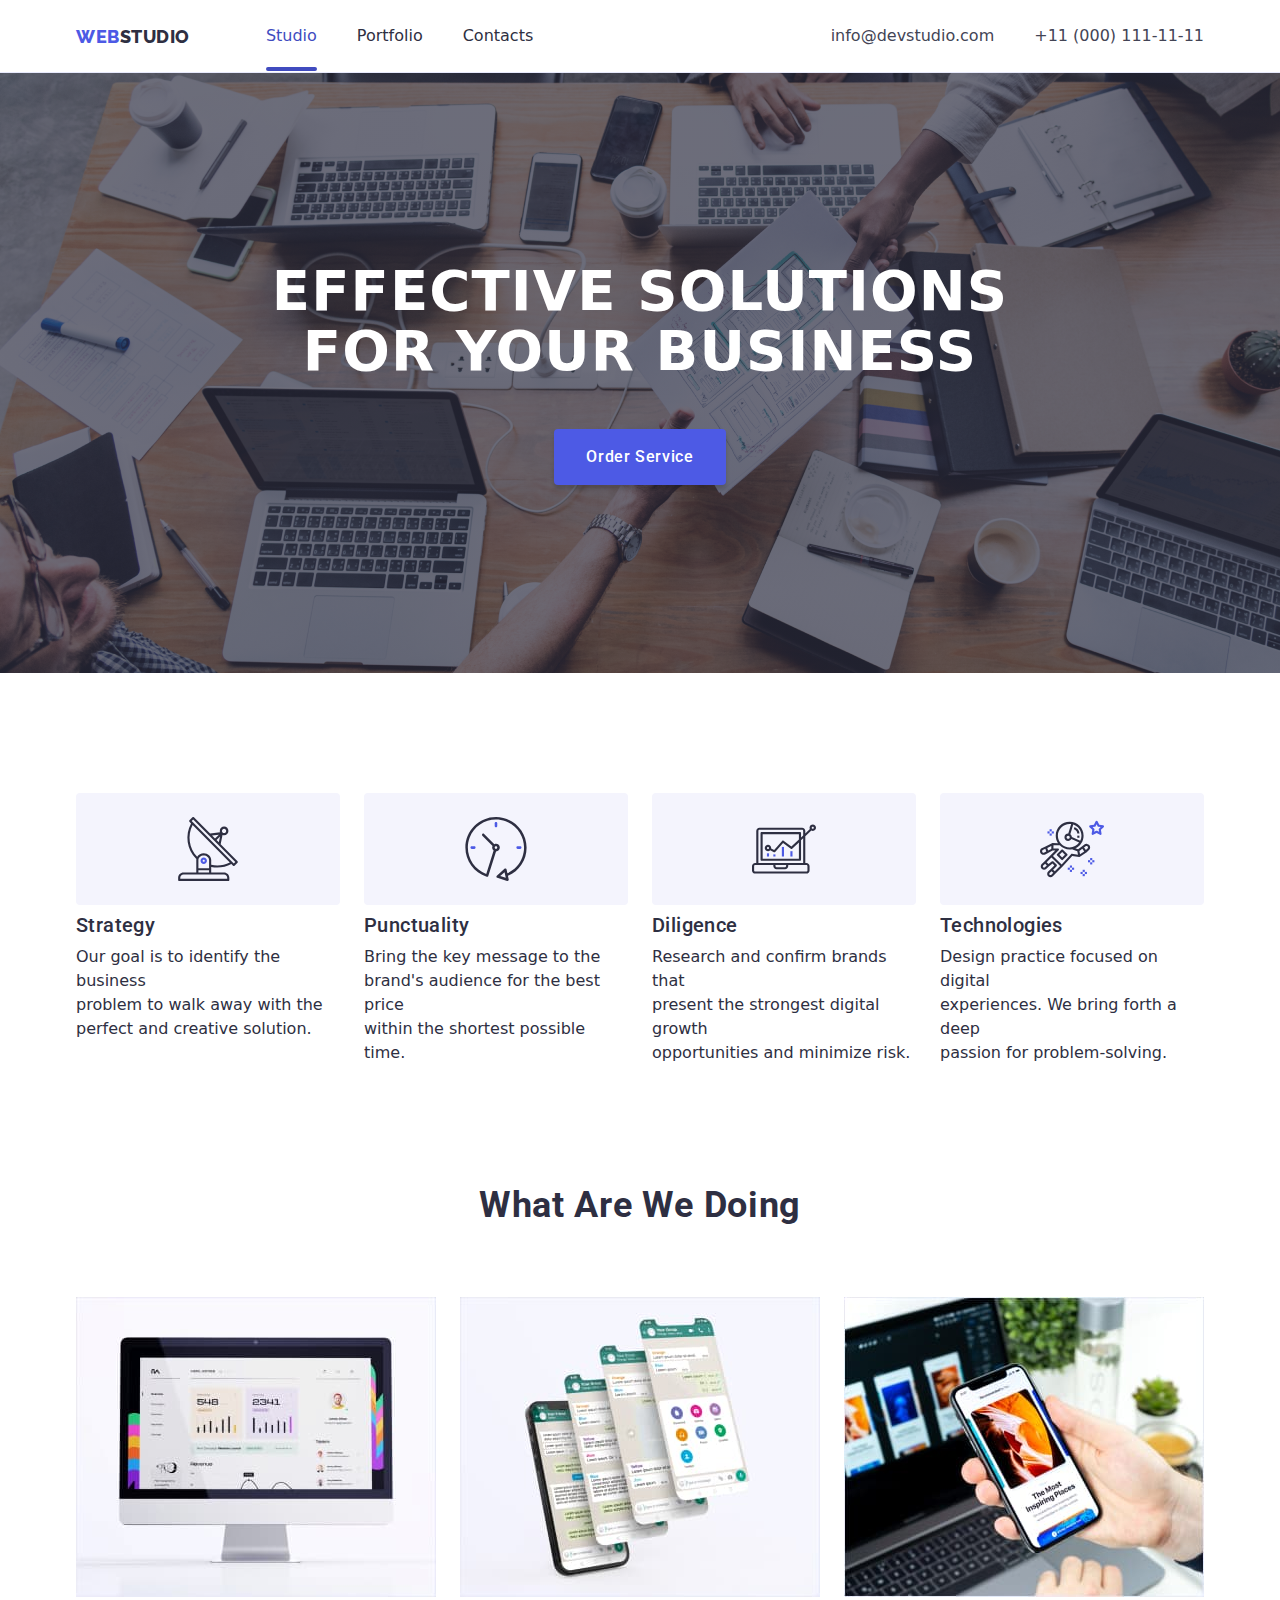
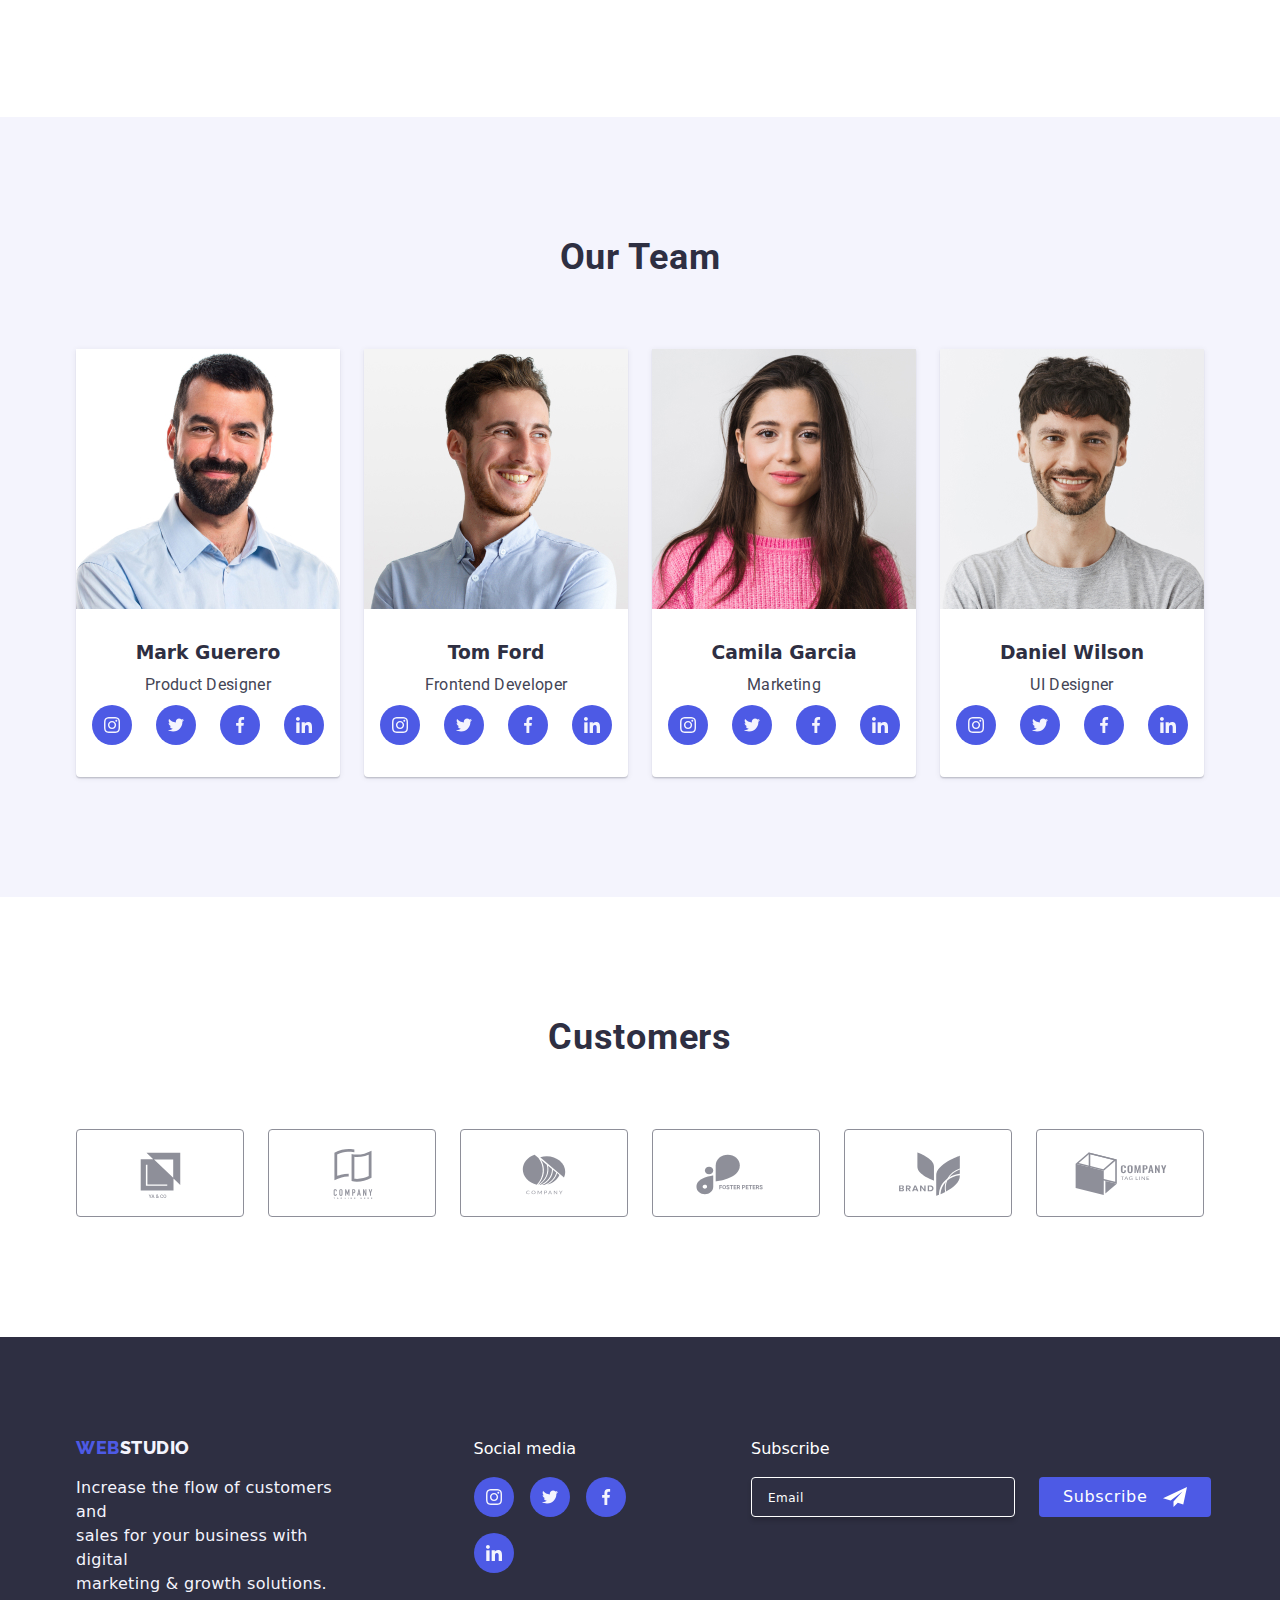
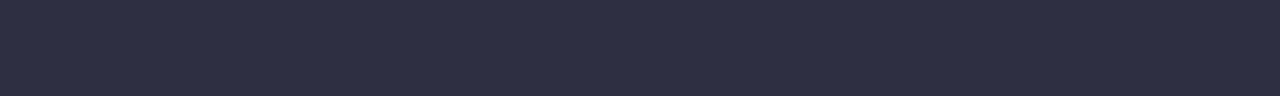
==== commit d957065e: "hw7" ====
--- a/index.html
+++ b/index.html
@@ -27,22 +27,18 @@
 </head>
 <body>
 
-    <header class="header">
+    <!-- <header class="header">
         <div class="container header-container">
           <nav class="header-navigation">
             <a href="./index.html" class="header-logo link"
-              ><span class="logo-blue">WEB</span>STUDIO</a
-            >
+              ><span class="logo-blue">WEB</span>STUDIO</a>
             <ul class="header-menu-list list">
               <li class="header-menu-item">
                 <a href="./index.html" class="header-menu-link link menu-active"
-                  >Studio</a
-                >
+                  >Studio</a>
               </li>
               <li class="header-menu-item">
-                <a href="./portfolio.html" class="header-menu-link link"
-                  >Portfolio</a
-                >
+                <a href="./portfolio.html" class="header-menu-link link">Portfolio</a>
               </li>
               <li class="header-menu-item">
                 <a href="#" class="header-menu-link link">Contacts</a>
@@ -167,9 +163,12 @@
             </div>
           </div>
         </div>
-      </header>
-
-    <!-- <header class="header">
+      </header> -->
+
+
+      <!--  -->
+
+    <header class="header">
         <div class="container header-container">
           <nav class="header-navigation">
             <a class="header-logo link" href="./index.html">
@@ -204,8 +203,109 @@
               >
             </li>
           </ul>
+          <button
+            class="menu-toggle js-open-menu"
+            aria-expanded="false"
+            aria-controls="mobile-menu"
+          >
+            <svg class="menu-icon" width="32" height="32">
+              <use href="./images/icons.svg#hamburger-open"></use>
+            </svg>
+          </button>
+
+          <div class="menu-container js-menu-container" id="mobile-menu">
+            <button class="menu-toggle hamburger-close-button js-close-menu">
+              <svg class="menu-icon" width="32" height="32">
+                <use href="./images/icons.svg#hamburger-close"></use>
+              </svg>
+            </button>
+            <ul class="hamburger-menu-list list">
+              <li class="hamburger-menu-item">
+                <a href="./index.html" class="hamburger-menu-link link menu-active"
+                  >Studio</a
+                >
+              </li>
+              <li class="hamburger-menu-item">
+                <a href="./portfolio.html" class="hamburger-menu-link link"
+                  >Portfolio</a
+                >
+              </li>
+              <li class="hamburger-menu-item">
+                <a href="#" class="hamburger-menu-link link">Contacts</a>
+              </li>
+            </ul>
+           
+
+            <div class="hamburger-wrapper">
+              <address class="hamburger-address">
+              <ul class="hamburger-address-list list">
+                <li class="hamburger-address-item">
+                <a
+                  href="tel:+110001111111"
+                  class="hamburger-address-link highlight link"
+                  target="_blank"
+                  rel="noopener noreferrer"
+                  >+11 (000) 111-11-11</a
+                >
+                </li>
+                <li class="hamburger-address-item">
+                <a
+                  href="mailto:info@devstudio.com"
+                  class="hamburger-address-link link"
+                  target="_blank"
+                  rel="noopener noreferrer"
+                  >info@devstudio.com</a
+                >
+                </li>
+              </ul>
+              </address>
+            
+              <ul class="hamburger-social-list list">
+              <li class="hamburger-social-item">
+                <a
+                  href="https://www.instagram.com/"
+                  target="_blank"
+                  rel="noopener noreferrer"
+                  class="hamburger-social-link link"
+                  ><svg class="hamburger-social-icon" width="16" height="16">
+                    <use href="./images/icons.svg#instagram"></use></svg></a>
+              </li>
+              <li class="hamburger-social-item">
+                  <a
+                  href="https://www.twitter.com/"
+                  target="_blank"
+                  rel="noopener noreferrer"
+                  class="hamburger-social-link link"
+                  ><svg class="hamburger-social-icon" width="16" height="16">
+                    <use href="./images/icons.svg#twitter"></use></svg></a>
+              </li>
+              <li class="hamburger-social-item">
+                <a
+                  href="https://www.facebook.com/"
+                  target="_blank"
+                  rel="noopener noreferrer"
+                  class="hamburger-social-link link"
+                  ><svg class="hamburger-social-icon" width="16" height="16">
+                    <use href="./images/icons.svg#facebook"></use></svg></a>
+              </li>
+              <li class="hamburger-social-item">
+                <a
+                  href="https://www.linkedin.com/"
+                  target="_blank"
+                  rel="noopener noreferrer"
+                  class="hamburger-social-link link"
+                  ><svg class="hamburger-social-icon" width="16" height="16">
+                    <use href="./images/icons.svg#linkedin"></use></svg>
+                  </a>
+              </li>
+              </ul>
+              
+              </div>
+
+            </div>
         </div>
-      </header> -->
+
+      </header>
 
     <main>
          <section class="hero-section">
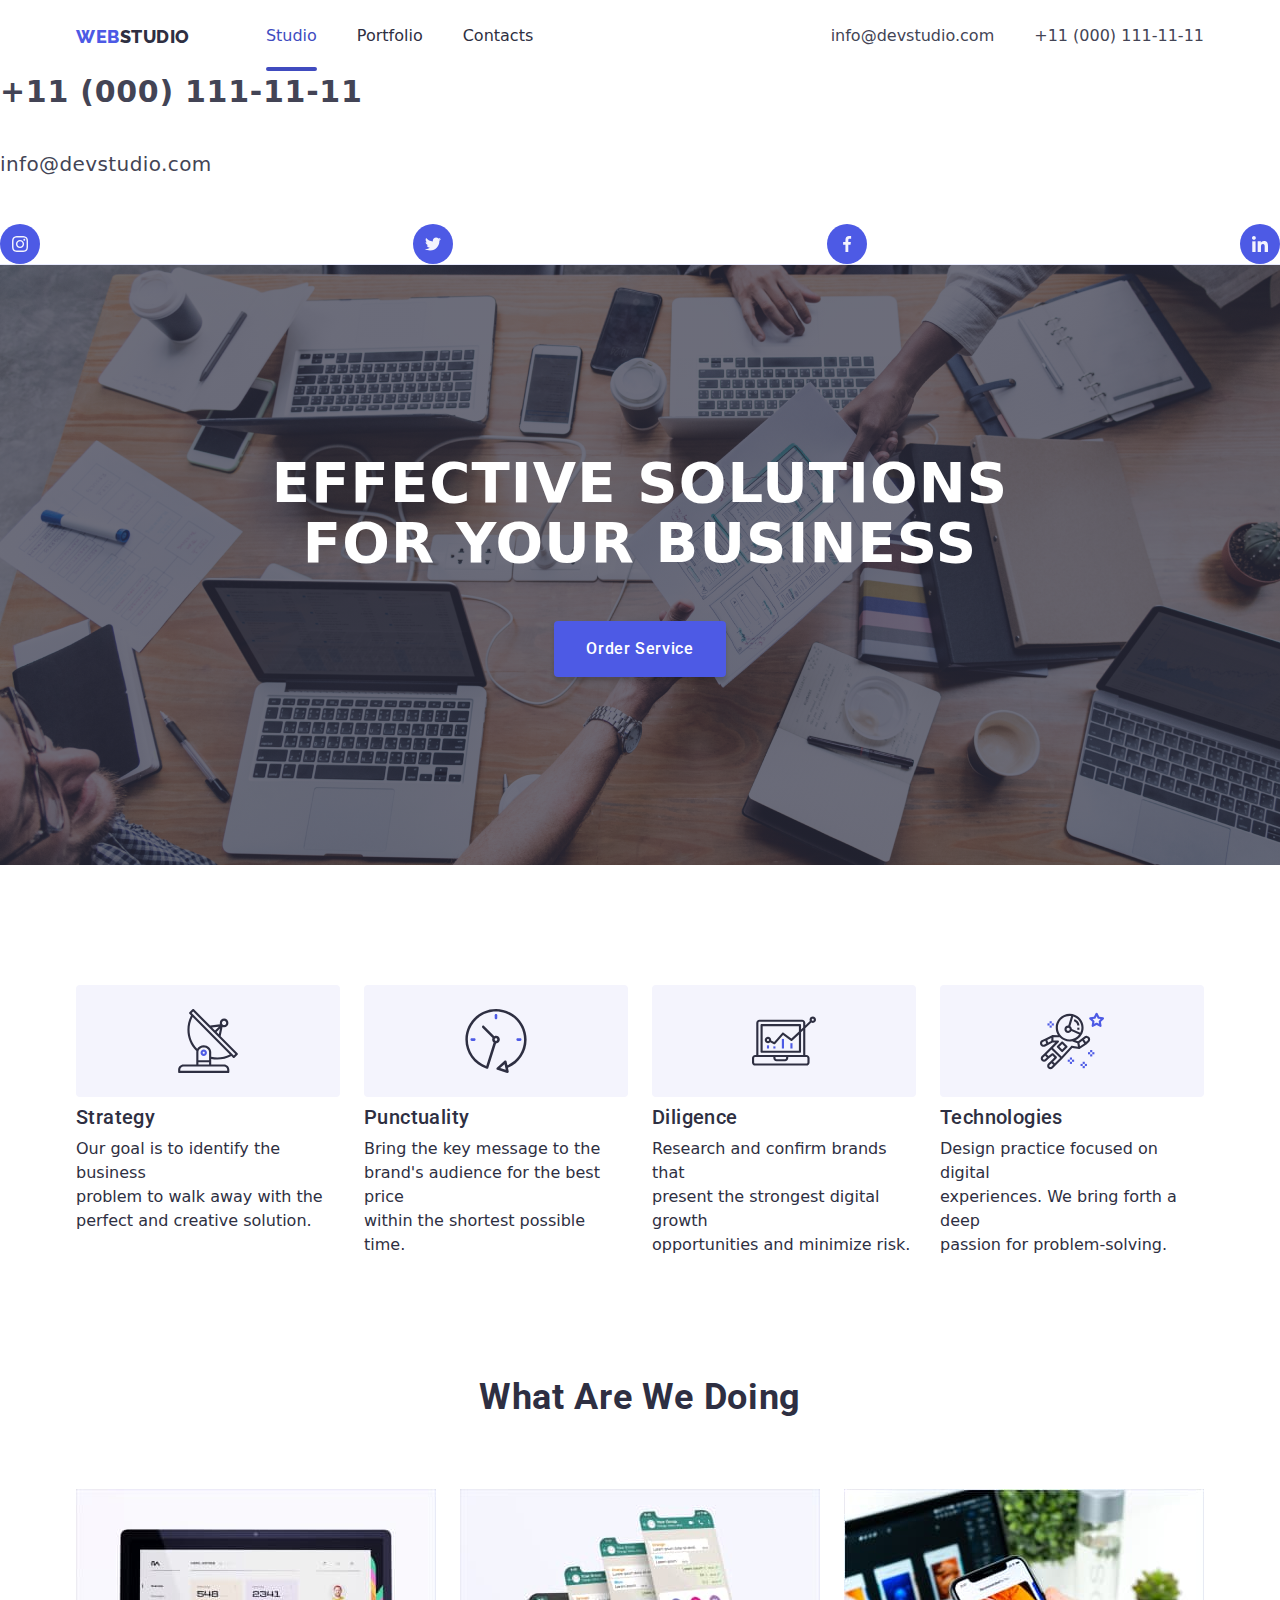
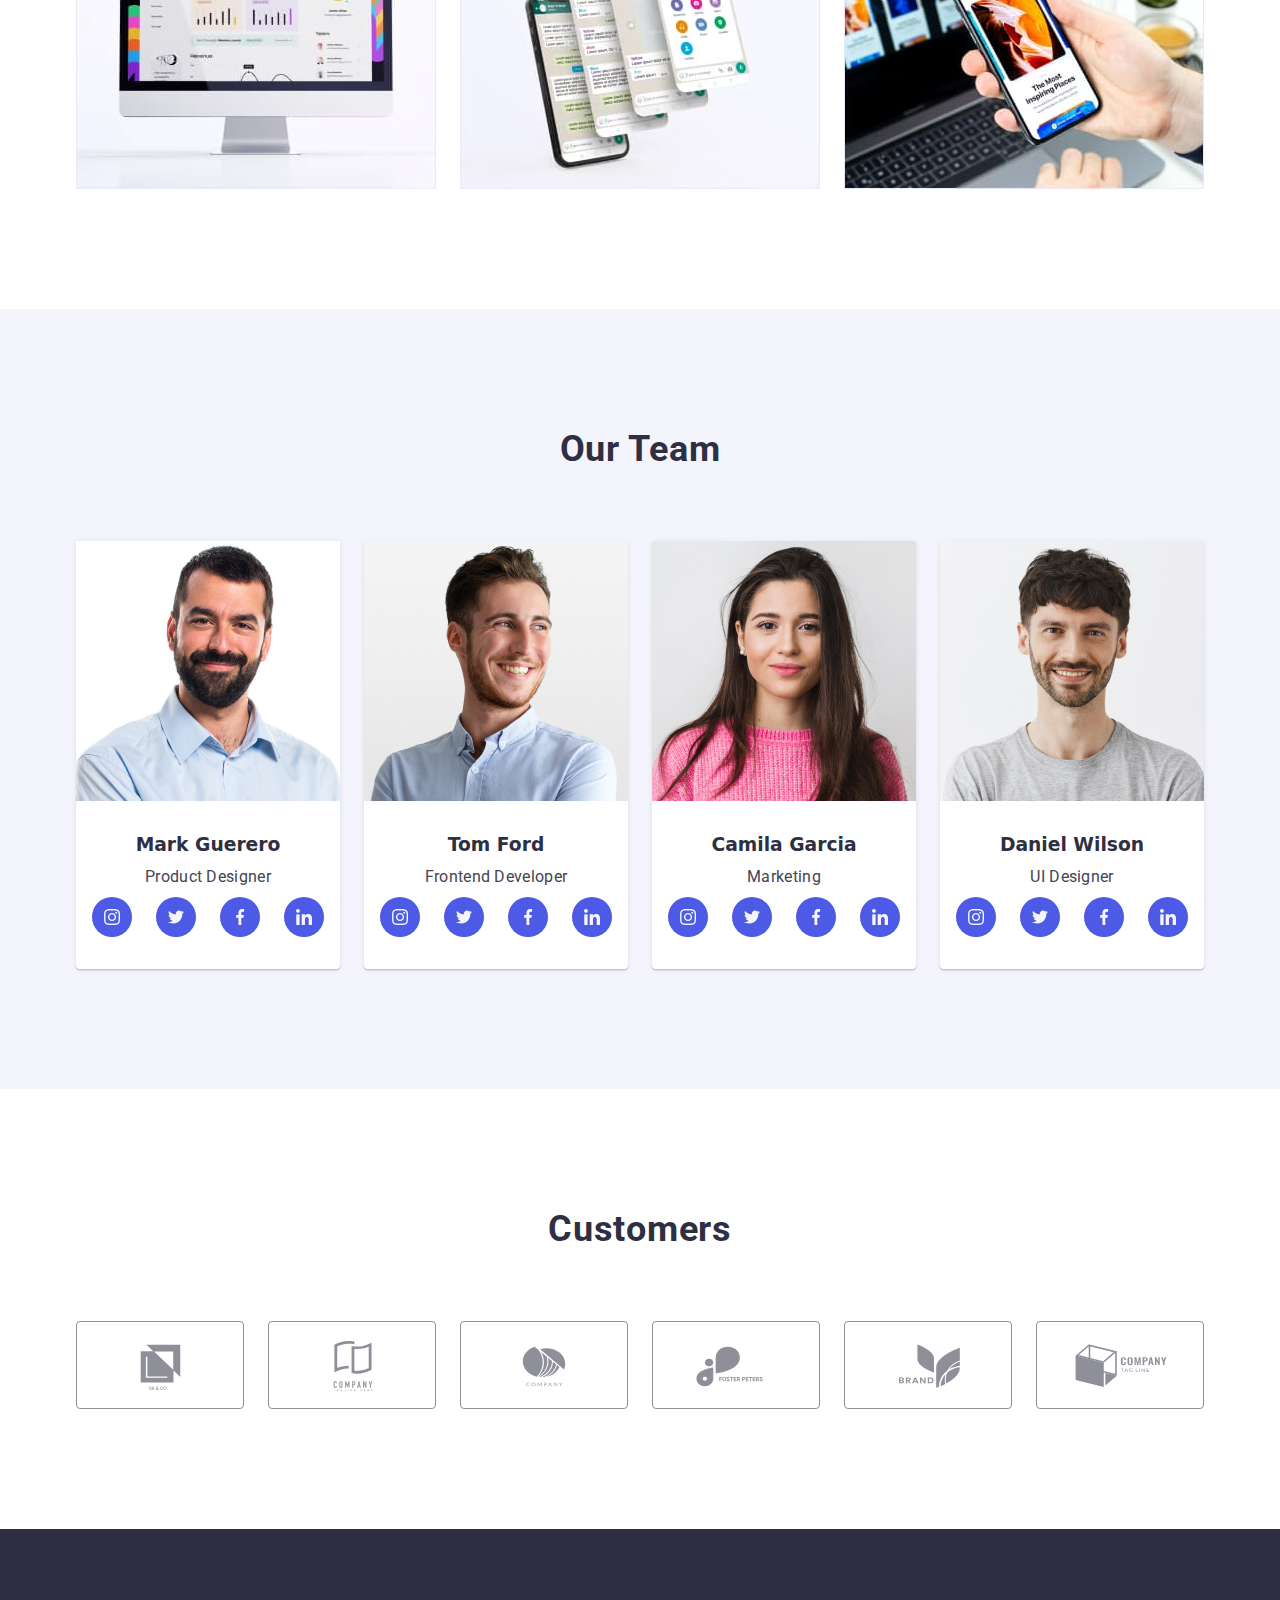
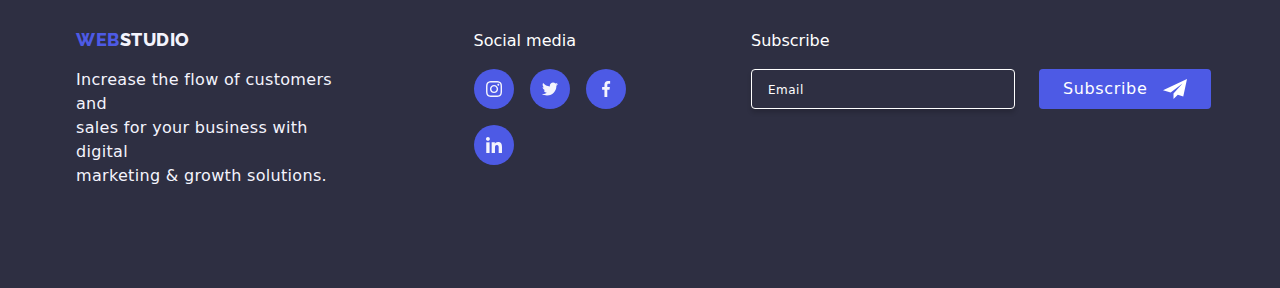
==== commit 616df87c: "hw7" ====
--- a/index.html
+++ b/index.html
@@ -212,6 +212,7 @@
               <use href="./images/icons.svg#hamburger-open"></use>
             </svg>
           </button>
+        </div>
 
           <div class="menu-container js-menu-container" id="mobile-menu">
             <button class="menu-toggle hamburger-close-button js-close-menu">
@@ -234,6 +235,7 @@
                 <a href="#" class="hamburger-menu-link link">Contacts</a>
               </li>
             </ul>
+        </div>
            
 
             <div class="hamburger-wrapper">
@@ -299,10 +301,6 @@
                   </a>
               </li>
               </ul>
-              
-              </div>
-
-            </div>
         </div>
 
       </header>
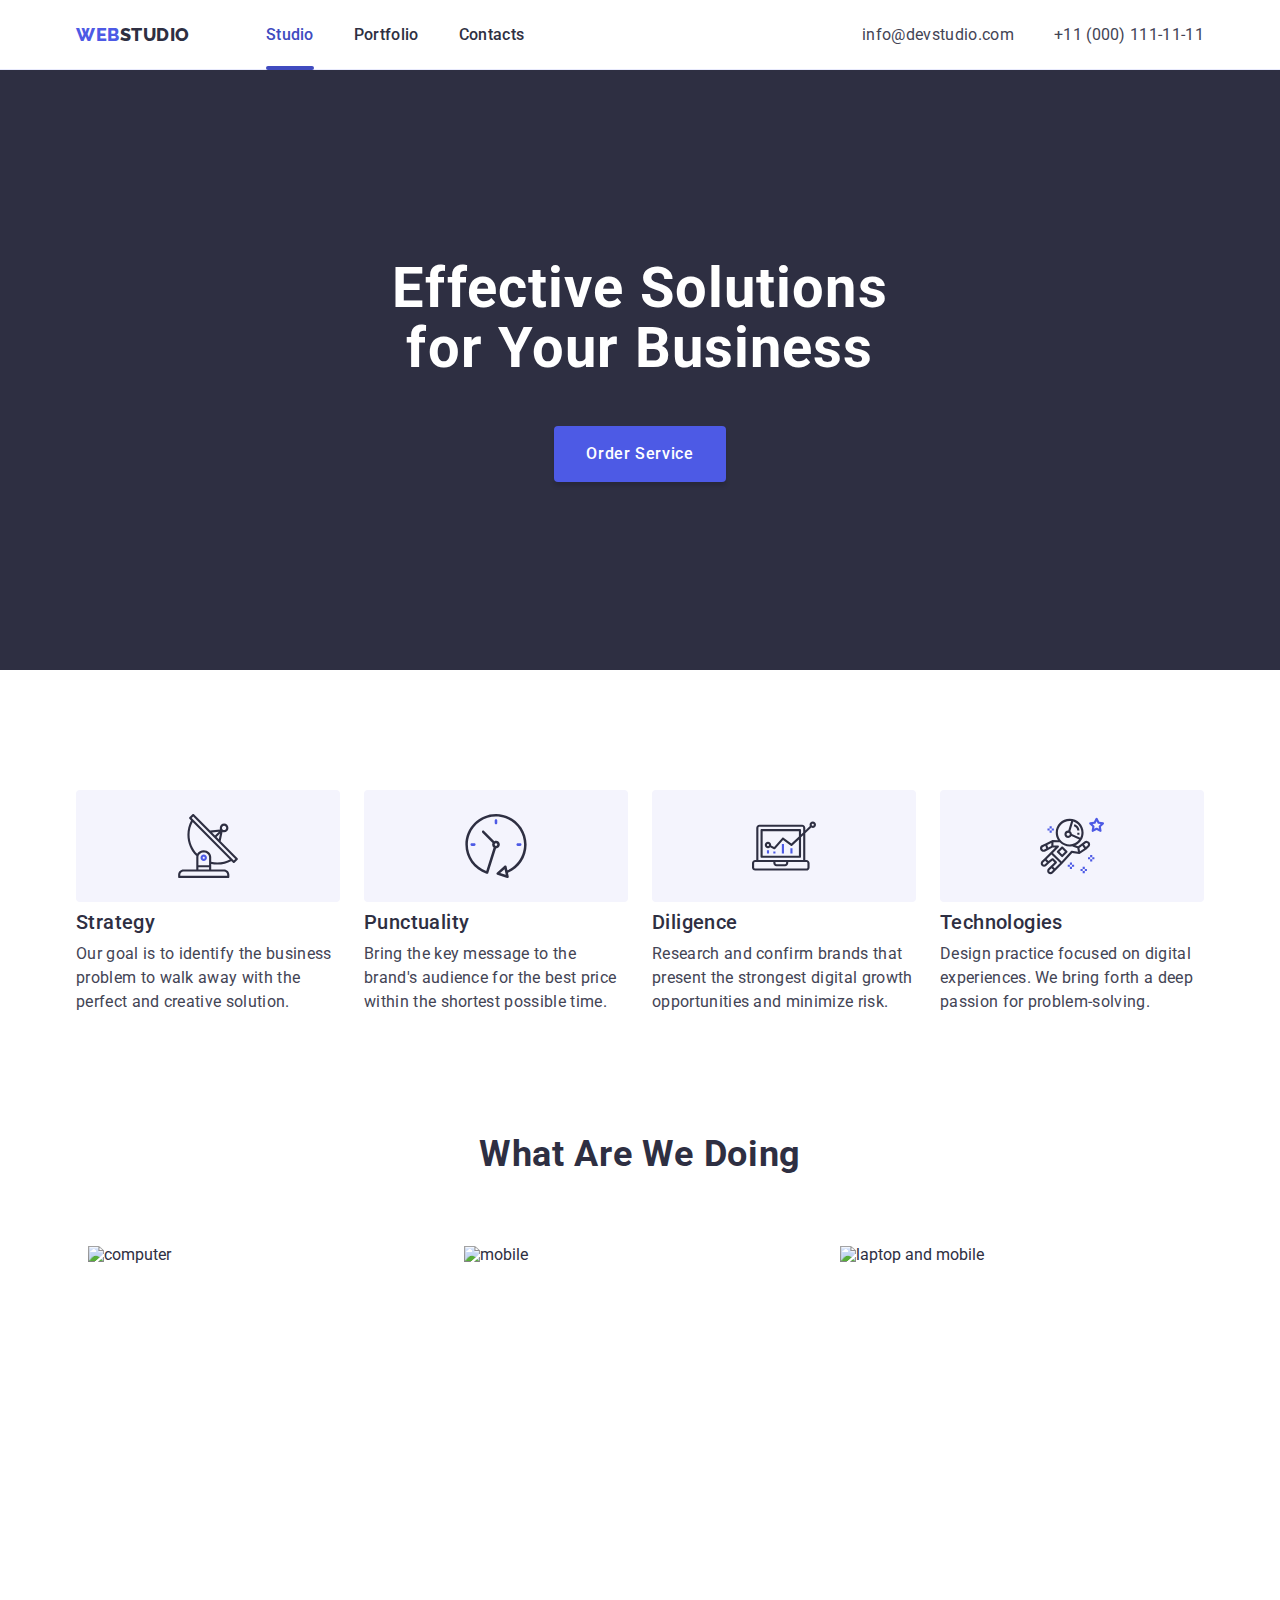
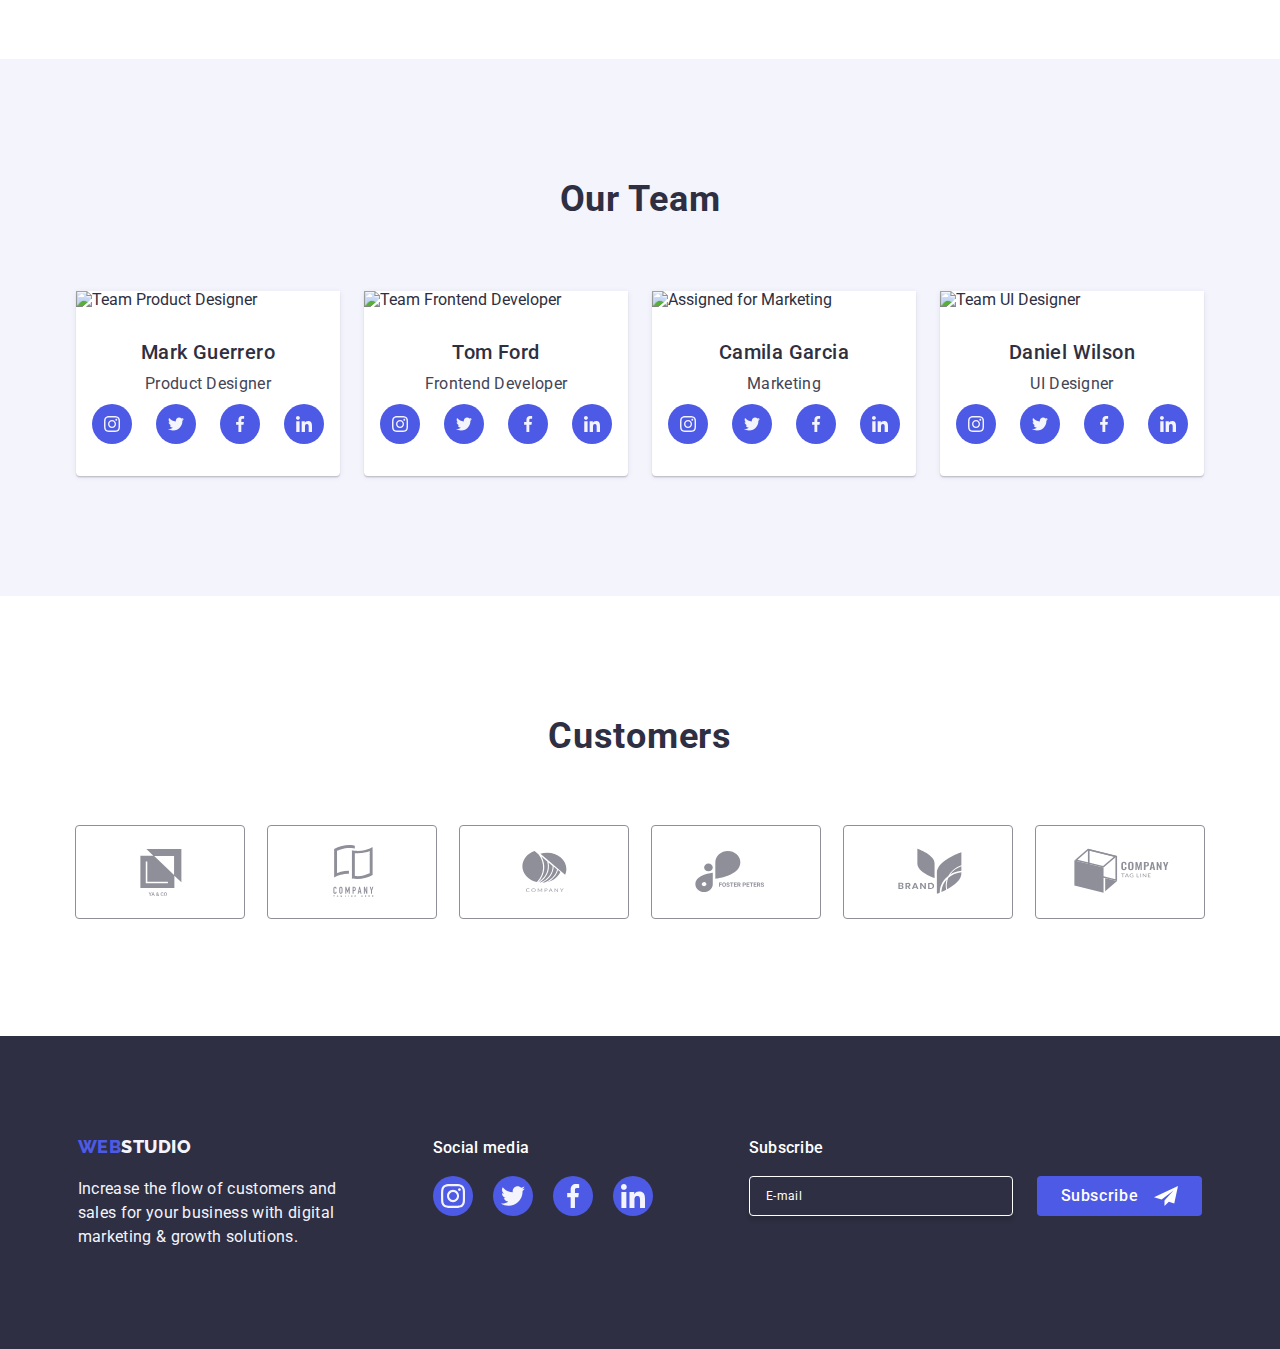
==== commit 655c94ad: "hw7" ====
--- a/index.html
+++ b/index.html
@@ -1,590 +1,634 @@
 <!DOCTYPE html>
 <html lang="en">
-<head>
-    <meta charset="UTF-8">
-    <meta http-equiv="x-ua-compatible" content="ie=edge">
-    <meta name="viewport" content="width=device-width, initial-scale=1.0">
+  <head>
+    <meta charset="UTF-8" />
+    <meta http-equiv="X-UA-Compatible" content="IE=edge" />
+    <meta name="viewport" content="width=device-width, initial-scale=1.0" />
     <meta
       name="description"
       content="Effective solutions for business, Digital Marketing"
     />
-
-
-    <title>GoIT WEBSTUDIO - Homework-5</title>
-    <link rel="stylesheet" href="./css/styles.css">
-    
-    <link href="https://fonts.googleapis.com/css2?family=Raleway:wght@800&family=Roboto:wght@400;500;700;900&display=swap" rel="stylesheet">
+    <title>Studio</title>
     <link
       rel="stylesheet"
-      href="https://cdnjs.cloudflare.com/ajax/libs/modern-normalize/2.0.0/modern-normalize.min.css"
+      href="https://cdnjs.cloudflare.com/ajax/libs/modern-normalize/1.0.0/modern-normalize.min.css"
     />
-
+    <link rel="stylesheet" href="./css/styles.css" />
     <link rel="preconnect" href="https://fonts.googleapis.com" />
     <link rel="preconnect" href="https://fonts.gstatic.com" crossorigin />
-
+    <link
+      href="https://fonts.googleapis.com/css2?family=Raleway:wght@800&family=Roboto:wght@400;500;700;900&display=swap"
+      rel="stylesheet"
+    />
     <link rel="icon" href="./images/webstudio-logo.png" />
-
-</head>
-<body>
-
-    <!-- <header class="header">
-        <div class="container header-container">
-          <nav class="header-navigation">
-            <a href="./index.html" class="header-logo link"
-              ><span class="logo-blue">WEB</span>STUDIO</a>
-            <ul class="header-menu-list list">
-              <li class="header-menu-item">
-                <a href="./index.html" class="header-menu-link link menu-active"
-                  >Studio</a>
+  </head>
+  <body>
+    <header class="header">
+      <div class="container header-container">
+        <nav class="header-navigation">
+          <a href="./index.html" class="header-logo link"
+            ><span class="logo-blue">WEB</span>STUDIO</a
+          >
+          <ul class="header-menu-list list">
+            <li class="header-menu-item">
+              <a href="./index.html" class="header-menu-link link menu-active"
+                >Studio</a
+              >
+            </li>
+            <li class="header-menu-item">
+              <a href="./portfolio.html" class="header-menu-link link"
+                >Portfolio</a
+              >
+            </li>
+            <li class="header-menu-item">
+              <a href="#" class="header-menu-link link">Contacts</a>
+            </li>
+          </ul>
+        </nav>
+        <address class="header-address">
+          <ul class="header-address-list list">
+            <li class="header-address-item">
+              <a
+                href="mailto:info@devstudio.com"
+                class="header-address-link link"
+                target="_blank"
+                rel="noopener noreferrer"
+                >info@devstudio.com</a
+              >
+            </li>
+            <li class="header-address-item">
+              <a
+                href="tel:+110001111111"
+                class="header-address-link link"
+                target="_blank"
+                rel="noopener noreferrer"
+                >+11 (000) 111-11-11</a
+              >
+            </li>
+          </ul>
+        </address>
+        <button
+          class="menu-toggle js-open-menu"
+          aria-expanded="false"
+          aria-controls="mobile-menu"
+        >
+          <svg class="menu-icon" width="32" height="32">
+            <use href="./images/icons.svg#hamburger-open"></use>
+          </svg>
+        </button>
+        <div class="menu-container js-menu-container" id="mobile-menu">
+          <button class="menu-toggle hamburger-close-button js-close-menu">
+            <svg class="menu-icon" width="32" height="32">
+              <use href="./images/icons.svg#hamburger-close"></use>
+            </svg>
+          </button>
+          <ul class="hamburger-menu-list list">
+            <li class="hamburger-menu-item">
+              <a href="./index.html" class="hamburger-menu-link link menu-active"
+                >Studio</a
+              >
+            </li>
+            <li class="hamburger-menu-item">
+              <a href="./portfolio.html" class="hamburger-menu-link link"
+                >Portfolio</a
+              >
+            </li>
+            <li class="hamburger-menu-item">
+              <a href="#" class="hamburger-menu-link link">Contacts</a>
+            </li>
+          </ul>
+          <div class="hamburger-wrapper">
+            <address class="hamburger-address">
+            <ul class="hamburger-address-list list">
+              <li class="hamburger-address-item">
+              <a
+                href="tel:+110001111111"
+                class="hamburger-address-link highlight link"
+                target="_blank"
+                rel="noopener noreferrer"
+                >+11 (000) 111-11-11</a
+              >
               </li>
-              <li class="header-menu-item">
-                <a href="./portfolio.html" class="header-menu-link link">Portfolio</a>
-              </li>
-              <li class="header-menu-item">
-                <a href="#" class="header-menu-link link">Contacts</a>
+              <li class="hamburger-address-item">
+              <a
+                href="mailto:info@devstudio.com"
+                class="hamburger-address-link link"
+                target="_blank"
+                rel="noopener noreferrer"
+                >info@devstudio.com</a
+              >
               </li>
             </ul>
-          </nav>
-          <address class="header-address">
-            <ul class="header-address-list list">
-              <li class="header-address-item">
+            </address>
+          
+            <ul class="hamburger-social-list list">
+            <li class="hamburger-social-item">
+              <a
+                href="https://www.instagram.com/"
+                target="_blank"
+                rel="noopener noreferrer"
+                class="hamburger-social-link link"
+                ><svg class="hamburger-social-icon" width="16" height="16">
+                  <use href="./images/icons.svg#instagram"></use></svg
+              ></a>
+            </li>
+            <li class="hamburger-social-item">
                 <a
-                  href="mailto:info@devstudio.com"
-                  class="header-address-link link"
-                  target="_blank"
-                  rel="noopener noreferrer"
-                  >info@devstudio.com</a
-                >
-              </li>
-              <li class="header-address-item">
-                <a
-                  href="tel:+110001111111"
-                  class="header-address-link link"
-                  target="_blank"
-                  rel="noopener noreferrer"
-                  >+11 (000) 111-11-11</a
-                >
-              </li>
+                href="https://www.twitter.com/"
+                target="_blank"
+                rel="noopener noreferrer"
+                class="hamburger-social-link link"
+                ><svg class="hamburger-social-icon" width="16" height="16">
+                  <use href="./images/icons.svg#twitter"></use></svg
+              ></a>
+            </li>
+            <li class="hamburger-social-item">
+              <a
+                href="https://www.facebook.com/"
+                target="_blank"
+                rel="noopener noreferrer"
+                class="hamburger-social-link link"
+                ><svg class="hamburger-social-icon" width="16" height="16">
+                  <use href="./images/icons.svg#facebook"></use></svg
+              ></a>
+            </li>
+            <li class="hamburger-social-item">
+              <a
+                href="https://www.linkedin.com/"
+                target="_blank"
+                rel="noopener noreferrer"
+                class="hamburger-social-link link"
+                ><svg class="hamburger-social-icon" width="16" height="16">
+                  <use href="./images/icons.svg#linkedin"></use></svg>
+                </a>
+            </li>
             </ul>
-          </address>
-          <button
-            class="menu-toggle js-open-menu"
-            aria-expanded="false"
-            aria-controls="mobile-menu"
+          </div>
+        </div>
+      </div>
+    </header>
+    <main>
+      <section class="hero">
+        <div class="container hero-container">
+          <h1 class="hero-title">
+            Effective Solutions
+            <br />
+            for Your Business
+          </h1>
+          <button type="button" class="hero-button" data-modal-open>
+            Order Service
+          </button>
+        </div>
+      </section>
+      <section class="section">
+        <div class="container">
+          <ul class="feature-list list">
+            <li class="feature-item">
+              <div class="feature-icon-container">
+                <svg class="feature-icon" width="64" height="64">
+                  <use href="./images/icons.svg#antenna"></use>
+                </svg>
+              </div>
+              <h3 class="feature-title">Strategy</h3>
+              <p class="feature-description">
+                Our goal is to identify the business problem to walk away with
+                the perfect and creative solution.
+              </p>
+            </li>
+            <li class="feature-item">
+              <div class="feature-icon-container">
+                <svg class="feature-icon" width="64" height="64">
+                  <use href="./images/icons.svg#clock"></use>
+                </svg>
+              </div>
+              <h3 class="feature-title">Punctuality</h3>
+              <p class="feature-description">
+                Bring the key message to the brand's audience for the best price
+                within the shortest possible time.
+              </p>
+            </li>
+            <li class="feature-item">
+              <div class="feature-icon-container">
+                <svg class="feature-icon" width="64" height="64">
+                  <use href="./images/icons.svg#diagram"></use>
+                </svg>
+              </div>
+              <h3 class="feature-title">Diligence</h3>
+              <p class="feature-description">
+                Research and confirm brands that present the strongest digital
+                growth opportunities and minimize risk.
+              </p>
+            </li>
+            <li class="feature-item">
+              <div class="feature-icon-container">
+                <svg class="feature-icon" width="64" height="64">
+                  <use href="./images/icons.svg#astronaut"></use>
+                </svg>
+              </div>
+              <h3 class="feature-title">Technologies</h3>
+              <p class="feature-description">
+                Design practice focused on digital experiences. We bring forth a
+                deep passion for problem-solving.
+              </p>
+            </li>
+          </ul>
+        </div>
+      </section>
+      <section class="section section-no-top-padding">
+        <div class="container">
+          <h2 class="section-title">What Are We Doing</h2>
+          <ul class="image-list list">
+            <li class="image-item">
+              <img
+                srcset="./images/computer.jpg 1x, ./images/computer@2x.jpg 2x"
+                src="./images/computer.jpg"
+                alt="computer"
+                width="360"
+                height="300"
+              />
+            </li>
+            <li class="image-item">
+              <img
+                srcset="./images/mobile.jpg 1x, ./images/mobile@2x.jpg 2x"
+                src="./images/mobile.jpg"
+                alt="mobile"
+                width="360"
+                height="300"
+              />
+            </li>
+            <li class="image-item">
+              <img
+                srcset="./images/gadgets.jpg 1x, ./images/gadgets@2x.jpg 2x"
+                src="./images/gadgets.jpg"
+                alt="laptop and mobile"
+                width="360"
+                height="300"
+              />
+            </li>
+          </ul>
+        </div>
+      </section>
+      <section class="section-team section">
+        <div class="container">
+          <h2 class="section-title">Our Team</h2>
+          <ul class="team-members list">
+            <li class="team-card">
+              <img
+                class="team-card-image"
+                srcset="./images/product-designer.jpg 1x, ./images/product-designer@2x.jpg 2x"
+                src="./images/product-designer.jpg"
+                alt="Team Product Designer"
+                width="264"
+              />
+              <div class="team-card-text">
+                <h4 class="team-name">Mark Guerrero</h4>
+                <p class="team-position">Product Designer</p>
+                <ul class="team-social-list list">
+                  <li class="team-social-item">
+                    <a
+                      href="https://www.instagram.com/"
+                      target="_blank"
+                      rel="noopener noreferrer"
+                      class="team-social-link link"
+                      ><svg class="team-social-icon" width="16" height="16">
+                        <use href="./images/icons.svg#instagram"></use></svg
+                    ></a>
+                  </li>
+                  <li class="team-social-item">
+                    <a
+                      href="https://www.twitter.com/"
+                      target="_blank"
+                      rel="noopener noreferrer"
+                      class="team-social-link link"
+                      ><svg class="team-social-icon" width="16" height="16">
+                        <use href="./images/icons.svg#twitter"></use></svg
+                    ></a>
+                  </li>
+                  <li class="team-social-item">
+                    <a
+                      href="https://www.facebook.com/"
+                      target="_blank"
+                      rel="noopener noreferrer"
+                      class="team-social-link link"
+                      ><svg class="team-social-icon" width="16" height="16">
+                        <use href="./images/icons.svg#facebook"></use></svg
+                    ></a>
+                  </li>
+                  <li class="team-social-item">
+                    <a
+                      href="https://www.linkedin.com/"
+                      target="_blank"
+                      rel="noopener noreferrer"
+                      class="team-social-link link"
+                      ><svg class="team-social-icon" width="16" height="16">
+                        <use href="./images/icons.svg#linkedin"></use></svg
+                    ></a>
+                  </li>
+                </ul>
+              </div>
+            </li>
+            <li class="team-card">
+              <img
+                class="team-card-image"
+                srcset="./images/frontend-developer.jpg 1x, ./images/frontend-developer@2x.jpg 2x"
+                src="./images/frontend-developer.jpg"
+                alt="Team Frontend Developer"
+                width="264"
+              />
+              <div class="team-card-text">
+                <h4 class="team-name">Tom Ford</h4>
+                <p class="team-position">Frontend Developer</p>
+                <ul class="team-social-list list">
+                  <li class="team-social-item">
+                    <a
+                      href="https://www.instagram.com/"
+                      target="_blank"
+                      rel="noopener noreferrer"
+                      class="team-social-link link"
+                      ><svg class="team-social-icon" width="16" height="16">
+                        <use href="./images/icons.svg#instagram"></use></svg
+                    ></a>
+                  </li>
+                  <li class="team-social-item">
+                    <a
+                      href="https://www.twitter.com/"
+                      target="_blank"
+                      rel="noopener noreferrer"
+                      class="team-social-link link"
+                      ><svg class="team-social-icon" width="16" height="16">
+                        <use href="./images/icons.svg#twitter"></use></svg
+                    ></a>
+                  </li>
+                  <li class="team-social-item">
+                    <a
+                      href="https://www.facebook.com/"
+                      target="_blank"
+                      rel="noopener noreferrer"
+                      class="team-social-link link"
+                      ><svg class="team-social-icon" width="16" height="16">
+                        <use href="./images/icons.svg#facebook"></use></svg
+                    ></a>
+                  </li>
+                  <li class="team-social-item">
+                    <a
+                      href="https://www.linkedin.com/"
+                      target="_blank"
+                      rel="noopener noreferrer"
+                      class="team-social-link link"
+                      ><svg class="team-social-icon" width="16" height="16">
+                        <use href="./images/icons.svg#linkedin"></use></svg
+                    ></a>
+                  </li>
+                </ul>
+              </div>
+            </li>
+            <li class="team-card">
+              <img
+                class="team-card-image"
+                srcset="./images/marketing.jpg 1x, ./images/marketing@2x.jpg 2x"
+                src="./images/marketing.jpg"
+                alt="Assigned for Marketing"
+                width="264"
+              />
+              <div class="team-card-text">
+                <h4 class="team-name">Camila Garcia</h4>
+                <p class="team-position">Marketing</p>
+                <ul class="team-social-list list">
+                  <li class="team-social-item">
+                    <a
+                      href="https://www.instagram.com/"
+                      target="_blank"
+                      rel="noopener noreferrer"
+                      class="team-social-link link"
+                      ><svg class="team-social-icon" width="16" height="16">
+                        <use href="./images/icons.svg#instagram"></use></svg
+                    ></a>
+                  </li>
+                  <li class="team-social-item">
+                    <a
+                      href="https://www.twitter.com/"
+                      target="_blank"
+                      rel="noopener noreferrer"
+                      class="team-social-link link"
+                      ><svg class="team-social-icon" width="16" height="16">
+                        <use href="./images/icons.svg#twitter"></use></svg
+                    ></a>
+                  </li>
+                  <li class="team-social-item">
+                    <a
+                      href="https://www.facebook.com/"
+                      target="_blank"
+                      rel="noopener noreferrer"
+                      class="team-social-link link"
+                      ><svg class="team-social-icon" width="16" height="16">
+                        <use href="./images/icons.svg#facebook"></use></svg
+                    ></a>
+                  </li>
+                  <li class="team-social-item">
+                    <a
+                      href="https://www.linkedin.com/"
+                      target="_blank"
+                      rel="noopener noreferrer"
+                      class="team-social-link link"
+                      ><svg class="team-social-icon" width="16" height="16">
+                        <use href="./images/icons.svg#linkedin"></use></svg
+                    ></a>
+                  </li>
+                </ul>
+              </div>
+            </li>
+            <li class="team-card">
+              <img
+                class="team-card-image"
+                srcset="./images/ui-designer.jpg 1x, ./images/ui-designer@2x.jpg 2x"
+                src="./images/ui-designer.jpg"
+                alt="Team UI Designer"
+                width="264"
+              />
+              <div class="team-card-text">
+                <h4 class="team-name">Daniel Wilson</h4>
+                <p class="team-position">UI Designer</p>
+                <ul class="team-social-list list">
+                  <li class="team-social-item">
+                    <a
+                      href="https://www.instagram.com/"
+                      target="_blank"
+                      rel="noopener noreferrer"
+                      class="team-social-link link"
+                      ><svg class="team-social-icon" width="16" height="16">
+                        <use href="./images/icons.svg#instagram"></use></svg
+                    ></a>
+                  </li>
+                  <li class="team-social-item">
+                    <a
+                      href="https://www.twitter.com/"
+                      target="_blank"
+                      rel="noopener noreferrer"
+                      class="team-social-link link"
+                      ><svg class="team-social-icon" width="16" height="16">
+                        <use href="./images/icons.svg#twitter"></use></svg
+                    ></a>
+                  </li>
+                  <li class="team-social-item">
+                    <a
+                      href="https://www.facebook.com/"
+                      target="_blank"
+                      rel="noopener noreferrer"
+                      class="team-social-link link"
+                      ><svg class="team-social-icon" width="16" height="16">
+                        <use href="./images/icons.svg#facebook"></use></svg
+                    ></a>
+                  </li>
+                  <li class="team-social-item">
+                    <a
+                      href="https://www.linkedin.com/"
+                      target="_blank"
+                      rel="noopener noreferrer"
+                      class="team-social-link link"
+                      ><svg class="team-social-icon" width="16" height="16">
+                        <use href="./images/icons.svg#linkedin"></use></svg
+                    ></a>
+                  </li>
+                </ul>
+              </div>
+            </li>
+          </ul>
+        </div>
+      </section>
+      <section class="section">
+        <div class="container">
+          <h2 class="section-title">Customers</h2>
+          <ul class="clients-list list">
+            <li class="clients-item">
+              <a href="#" class="clients-link link">
+                <svg class="clients-icon" width="104" height="56">
+                  <use href="./images/icons.svg#client-1"></use>
+                </svg>
+              </a>
+            </li>
+            <li class="clients-item">
+              <a href="#" class="clients-link link">
+                <svg class="clients-icon" width="104" height="56">
+                  <use href="./images/icons.svg#client-2"></use>
+                </svg>
+              </a>
+            </li>
+            <li class="clients-item">
+              <a href="#" class="clients-link link">
+                <svg class="clients-icon" width="104" height="56">
+                  <use href="./images/icons.svg#client-3"></use>
+                </svg>
+              </a>
+            </li>
+            <li class="clients-item">
+              <a href="#" class="clients-link link">
+                <svg class="clients-icon" width="104" height="56">
+                  <use href="./images/icons.svg#client-4"></use>
+                </svg>
+              </a>
+            </li>
+            <li class="clients-item">
+              <a href="#" class="clients-link link">
+                <svg class="clients-icon" width="104" height="56">
+                  <use href="./images/icons.svg#client-5"></use>
+                </svg>
+              </a>
+            </li>
+            <li class="clients-item">
+              <a href="#" class="clients-link link">
+                <svg class="clients-icon" width="104" height="56">
+                  <use href="./images/icons.svg#client-6"></use>
+                </svg>
+              </a>
+            </li>
+          </ul>
+        </div>
+      </section>
+    </main>
+    <footer class="footer">
+      <div class="footer-container container">
+        <div class="footer-text-container">
+          <a href="./index.html" class="footer-logo link"
+            ><span class="logo-blue">WEB</span>STUDIO</a
           >
-            <svg class="menu-icon" width="32" height="32">
-              <use href="./images/icons.svg#hamburger-open"></use>
-            </svg>
-          </button>
-          <div class="menu-container js-menu-container" id="mobile-menu">
-            <button class="menu-toggle hamburger-close-button js-close-menu">
-              <svg class="menu-icon" width="32" height="32">
-                <use href="./images/icons.svg#hamburger-close"></use>
+          <p class="footer-text">
+            Increase the flow of customers and
+            <br />
+            sales for your business with digital
+            <br />
+            marketing & growth solutions.
+          </p>
+        </div>
+        <div class="footer-social-container">
+          <p class="footer-social-text">Social media</p>
+          <ul class="footer-social-list list">
+            <li class="footer-social-item">
+              <a
+                href="https://www.instagram.com/"
+                target="_blank"
+                rel="noopener noreferrer"
+                class="footer-social-link link"
+                ><svg class="footer-social-icon" width="24" height="24">
+                  <use href="./images/icons.svg#instagram"></use></svg
+              ></a>
+            </li>
+            <li class="footer-social-item">
+              <a
+                href="https://www.twitter.com/"
+                target="_blank"
+                rel="noopener noreferrer"
+                class="footer-social-link link"
+                ><svg class="footer-social-icon" width="24" height="24">
+                  <use href="./images/icons.svg#twitter"></use></svg
+              ></a>
+            </li>
+            <li class="footer-social-item">
+              <a
+                href="https://www.facebook.com/"
+                target="_blank"
+                rel="noopener noreferrer"
+                class="footer-social-link link"
+                ><svg class="footer-social-icon" width="24" height="24">
+                  <use href="./images/icons.svg#facebook"></use></svg
+              ></a>
+            </li>
+            <li class="footer-social-item">
+              <a
+                href="https://www.linkedin.com/"
+                target="_blank"
+                rel="noopener noreferrer"
+                class="footer-social-link link"
+                ><svg class="footer-social-icon" width="24" height="24">
+                  <use href="./images/icons.svg#linkedin"></use></svg
+              ></a>
+            </li>
+          </ul>
+        </div>
+        <div class="footer-form-container">
+          <form
+            class="footer-subscription-form"
+            name="subscribe-form"
+            autocomplete="on"
+          >
+            <label class="footer-subscription-label">
+              <span class="footer-subscription-text">Subscribe</span>
+              <input
+                class="footer-subscription-input"
+                type="email"
+                name="subscription-email"
+                placeholder="E-mail"
+              />
+            </label>
+            <button class="footer-subscription-button" type="submit">
+              Subscribe
+              <svg class="footer-subscription-icon" width="24" height="24">
+                <use href="./images/icons.svg#subscription"></use>
               </svg>
             </button>
-            <ul class="hamburger-menu-list list">
-              <li class="hamburger-menu-item">
-                <a href="./index.html" class="hamburger-menu-link link menu-active"
-                  >Studio</a
-                >
-              </li>
-              <li class="hamburger-menu-item">
-                <a href="./portfolio.html" class="hamburger-menu-link link"
-                  >Portfolio</a
-                >
-              </li>
-              <li class="hamburger-menu-item">
-                <a href="#" class="hamburger-menu-link link">Contacts</a>
-              </li>
-            </ul>
-            <div class="hamburger-wrapper">
-              <address class="hamburger-address">
-              <ul class="hamburger-address-list list">
-                <li class="hamburger-address-item">
-                <a
-                  href="tel:+110001111111"
-                  class="hamburger-address-link highlight link"
-                  target="_blank"
-                  rel="noopener noreferrer"
-                  >+11 (000) 111-11-11</a
-                >
-                </li>
-                <li class="hamburger-address-item">
-                <a
-                  href="mailto:info@devstudio.com"
-                  class="hamburger-address-link link"
-                  target="_blank"
-                  rel="noopener noreferrer"
-                  >info@devstudio.com</a
-                >
-                </li>
-              </ul>
-              </address>
-            
-              <ul class="hamburger-social-list list">
-              <li class="hamburger-social-item">
-                <a
-                  href="https://www.instagram.com/"
-                  target="_blank"
-                  rel="noopener noreferrer"
-                  class="hamburger-social-link link"
-                  ><svg class="hamburger-social-icon" width="16" height="16">
-                    <use href="./images/icons.svg#instagram"></use></svg></a>
-              </li>
-              <li class="hamburger-social-item">
-                  <a
-                  href="https://www.twitter.com/"
-                  target="_blank"
-                  rel="noopener noreferrer"
-                  class="hamburger-social-link link"
-                  ><svg class="hamburger-social-icon" width="16" height="16">
-                    <use href="./images/icons.svg#twitter"></use></svg></a>
-              </li>
-              <li class="hamburger-social-item">
-                <a
-                  href="https://www.facebook.com/"
-                  target="_blank"
-                  rel="noopener noreferrer"
-                  class="hamburger-social-link link"
-                  ><svg class="hamburger-social-icon" width="16" height="16">
-                    <use href="./images/icons.svg#facebook"></use></svg></a>
-              </li>
-              <li class="hamburger-social-item">
-                <a
-                  href="https://www.linkedin.com/"
-                  target="_blank"
-                  rel="noopener noreferrer"
-                  class="hamburger-social-link link"
-                  ><svg class="hamburger-social-icon" width="16" height="16">
-                    <use href="./images/icons.svg#linkedin"></use></svg>
-                  </a>
-              </li>
-              </ul>
-            </div>
-          </div>
-        </div>
-      </header> -->
-
-
-      <!--  -->
-
-    <header class="header">
-        <div class="container header-container">
-          <nav class="header-navigation">
-            <a class="header-logo link" href="./index.html">
-              <span class="web-logo">WEB</span
-              ><span class="studio-logo">STUDIO </span>
-            </a>
-    
-            <ul class="header-list list">
-              <li class="header-item">
-                <a class="header-link link current" href="./index.html">Studio</a>
-              </li>
-              <li class="header-item">
-                <a class="header-link link" href="./portfolio.html">Portfolio</a>
-              </li>
-              <li class="header-item">
-                <a class="header-link link" href="#">Contacts</a>
-              </li>
-            </ul>
-          </nav>
-  
-          <ul class="header-address list">
-            <li>
-              <a
-                class="header-address-link link contacts"
-                href="mailto:info@devstudio.com"
-                >info@devstudio.com</a
-              >
-            </li>
-            <li>
-              <a class="header-address-link link contacts" href="tel:+110001111111"
-                >+11 (000) 111-11-11</a
-              >
-            </li>
-          </ul>
-          <button
-            class="menu-toggle js-open-menu"
-            aria-expanded="false"
-            aria-controls="mobile-menu"
-          >
-            <svg class="menu-icon" width="32" height="32">
-              <use href="./images/icons.svg#hamburger-open"></use>
-            </svg>
-          </button>
-        </div>
-
-          <div class="menu-container js-menu-container" id="mobile-menu">
-            <button class="menu-toggle hamburger-close-button js-close-menu">
-              <svg class="menu-icon" width="32" height="32">
-                <use href="./images/icons.svg#hamburger-close"></use>
-              </svg>
-            </button>
-            <ul class="hamburger-menu-list list">
-              <li class="hamburger-menu-item">
-                <a href="./index.html" class="hamburger-menu-link link menu-active"
-                  >Studio</a
-                >
-              </li>
-              <li class="hamburger-menu-item">
-                <a href="./portfolio.html" class="hamburger-menu-link link"
-                  >Portfolio</a
-                >
-              </li>
-              <li class="hamburger-menu-item">
-                <a href="#" class="hamburger-menu-link link">Contacts</a>
-              </li>
-            </ul>
-        </div>
-           
-
-            <div class="hamburger-wrapper">
-              <address class="hamburger-address">
-              <ul class="hamburger-address-list list">
-                <li class="hamburger-address-item">
-                <a
-                  href="tel:+110001111111"
-                  class="hamburger-address-link highlight link"
-                  target="_blank"
-                  rel="noopener noreferrer"
-                  >+11 (000) 111-11-11</a
-                >
-                </li>
-                <li class="hamburger-address-item">
-                <a
-                  href="mailto:info@devstudio.com"
-                  class="hamburger-address-link link"
-                  target="_blank"
-                  rel="noopener noreferrer"
-                  >info@devstudio.com</a
-                >
-                </li>
-              </ul>
-              </address>
-            
-              <ul class="hamburger-social-list list">
-              <li class="hamburger-social-item">
-                <a
-                  href="https://www.instagram.com/"
-                  target="_blank"
-                  rel="noopener noreferrer"
-                  class="hamburger-social-link link"
-                  ><svg class="hamburger-social-icon" width="16" height="16">
-                    <use href="./images/icons.svg#instagram"></use></svg></a>
-              </li>
-              <li class="hamburger-social-item">
-                  <a
-                  href="https://www.twitter.com/"
-                  target="_blank"
-                  rel="noopener noreferrer"
-                  class="hamburger-social-link link"
-                  ><svg class="hamburger-social-icon" width="16" height="16">
-                    <use href="./images/icons.svg#twitter"></use></svg></a>
-              </li>
-              <li class="hamburger-social-item">
-                <a
-                  href="https://www.facebook.com/"
-                  target="_blank"
-                  rel="noopener noreferrer"
-                  class="hamburger-social-link link"
-                  ><svg class="hamburger-social-icon" width="16" height="16">
-                    <use href="./images/icons.svg#facebook"></use></svg></a>
-              </li>
-              <li class="hamburger-social-item">
-                <a
-                  href="https://www.linkedin.com/"
-                  target="_blank"
-                  rel="noopener noreferrer"
-                  class="hamburger-social-link link"
-                  ><svg class="hamburger-social-icon" width="16" height="16">
-                    <use href="./images/icons.svg#linkedin"></use></svg>
-                  </a>
-              </li>
-              </ul>
-        </div>
-
-      </header>
-
-    <main>
-         <section class="hero-section">
-        <div class="container hero-container">
-        <h1 class="hero-title">Effective Solutions<br/> for Your Business</h1>
-        <button class="hero-button" type="button" data-modal-open>Order Service</button>
-        </div>
-        </section>
-
-        <section class="section">
-            <div class="container section-one">
-            <ul class="benefit-list list">
-                <li>
-                  <div class="benefit-svg-box">
-                  <svg class="benefit-icon-svg" width="64"
-                  height="64" >
-                    <use href="./images/icons.svg#antenna"></use>
-                  </svg>
-                </div>
-
-                <h3 class="benefits-title">Strategy</h3>
-                <p class="benefits-description">Our goal is to identify the business <br/>
-                    problem to walk away with the <br/> 
-                    perfect and creative solution. </p>
-                </li>
-                <li>
-                  <div class="benefit-svg-box">
-                    <svg class="benefit-icon-svg" width="64"
-                    height="64" >
-                      <use href="./images/icons.svg#clock"></use>
-                    </svg>
-                  </div>
-
-                <h3 class="benefits-title">Punctuality</h3>
-                <p class="benefits-description">Bring the key message to the <br/> brand's audience for the best price <br> within the shortest possible time. </p>
-                </li>
-                <li>
-                  <div class="benefit-svg-box">
-                    <svg class="benefit-icon-svg" width="64"
-                    height="64" >
-                      <use href="./images/icons.svg#diagram"></use>
-                    </svg>
-                  </div>
-
-                <h3 class="benefits-title">Diligence</h3>
-                <p class="benefits-description">Research and confirm brands that <br/> present the strongest digital growth <br/> opportunities and minimize risk.</p>
-                </li>
-                <li>
-                  <div class="benefit-svg-box">
-                    <svg class="benefit-icon-svg" width="64"
-                    height="64" >
-                      <use href="./images/icons.svg#astronaut"></use>
-                    </svg>
-                  </div>
-
-                <h3 class="benefits-title">Technologies</h3>
-                <p class="benefits-description">Design practice focused on digital <br/>
-                         experiences. We bring forth a deep <br/>
-                          passion for problem-solving.</p>
-                </li>
-            </ul>
-        </div>
-        </section>
-
-        <!-- WHAT ARE WE DOING -SECTION -->
-        <section class="section section-no-top-padding">
-            <div class="container">
-            <h2 class="sectiontitle-h2 sec-title">What are we doing</h2>
-
-            <ul class="what-are-we list">
-                <li><img src="./images/what-are-we-doing-1.jpg" alt="Monitor" width="360" ></li>
-                <li><img src="./images/what-are-we-doing-2.jpg" alt="cellphone" width="360" ></li>
-                <li><img src="./images/what-are-we-doing-3.jpg" alt="cellphone-monitor" width="360" ></li>
-            </ul>
-        </div>
-        </section>
-
-        <!-- OUR TEAM SECTION -->
-        <section class="section section-grey">
-            <div class="container team-container">
-            <h2 class="sectiontitle-h2 sec-title">Our Team</h2>
-
-            <ul class="our-team list">
-                <li class="our-team-background"  >
-                    <img src="./images/profile-1.jpg" alt="Mark Guerero" />
-
-                    <div class="section-item-wrap">
-                        <h3 class="ourteam-name">Mark Guerero</h3>
-                        <p class="ourteam-position">Product Designer</p>
-                        <ul class="team-social-list list">
-                          <li class="team-social-item"><a class="team-social-link link" href="https://www.instagram.com/" target="_blank" rel="noopenner noreferrer"> <svg class="team-social-svg " width="16" height="16"> <use href="./images/icons.svg#instagram"></use> </svg></a></li>
-                          <li class="team-social-item"><a class="team-social-link link" href="https://twitter.com/" target="_blank" rel="noopenner noreferrer"> <svg class="team-social-svg "  width="16" height="16"> <use href="./images/icons.svg#twitter"></use> </svg></a></li>
-                          <li class="team-social-item"><a class="team-social-link link" href="https://www.facebook.com/" target="_blank" rel="noopenner noreferrer"> <svg class="team-social-svg " width="16" height="16"> <use href="./images/icons.svg#facebook"></use> </svg></a></li>
-                          <li class="team-social-item"><a class="team-social-link link" href="https://www.linkedin.com/" target="_blank" rel="noopenner noreferrer"> <svg class="team-social-svg " width="16" height="16"> <use href="./images/icons.svg#linkedin"></use> </svg></a></li>
-                        </ul>
-                     </div>
-                  </li>
-                
-                <li class="our-team-background">
-                    <img src="./images/profile-2.jpg" alt="Tom Ford">
-                    <div class="section-item-wrap">
-                    <h3 class="ourteam-name">Tom Ford</h3>
-                    <p class="ourteam-position">Frontend Developer</p>
-                    <ul class="team-social-list list">
-                      <li class="team-social-item"><a class="team-social-link link" href="https://www.instagram.com/" target="_blank" rel="noopenner noreferrer"> <svg class="team-social-svg " width="16" height="16"> <use href="./images/icons.svg#instagram"></use> </svg></a></li>
-                      <li class="team-social-item"><a class="team-social-link link" href="https://twitter.com/" target="_blank" rel="noopenner noreferrer"> <svg class="team-social-svg "  width="16" height="16"> <use href="./images/icons.svg#twitter"></use> </svg></a></li>
-                      <li class="team-social-item"><a class="team-social-link link" href="https://www.facebook.com/" target="_blank" rel="noopenner noreferrer"> <svg class="team-social-svg " width="16" height="16"> <use href="./images/icons.svg#facebook"></use> </svg></a></li>
-                      <li class="team-social-item"><a class="team-social-link link" href="https://www.linkedin.com/" target="_blank" rel="noopenner noreferrer"> <svg class="team-social-svg " width="16" height="16"> <use href="./images/icons.svg#linkedin"></use> </svg></a></li>
-                    </ul>
-                 </div>
-                </li>
-
-                <li class="our-team-background">
-                    <img src="./images/profile-3.jpg" alt="Camila Garcia">
-                    <div class="section-item-wrap">
-                    <h3 class="ourteam-name">Camila Garcia</h3>
-                    <p class="ourteam-position">Marketing</p>
-                    <ul class="team-social-list list">
-                      <li class="team-social-item"><a class="team-social-link link" href="https://www.instagram.com/" target="_blank" rel="noopenner noreferrer"> <svg class="team-social-svg " width="16" height="16"> <use href="./images/icons.svg#instagram"></use> </svg></a></li>
-                      <li class="team-social-item"><a class="team-social-link link" href="https://twitter.com/" target="_blank" rel="noopenner noreferrer"> <svg class="team-social-svg "  width="16" height="16"> <use href="./images/icons.svg#twitter"></use> </svg></a></li>
-                      <li class="team-social-item"><a class="team-social-link link" href="https://www.facebook.com/" target="_blank" rel="noopenner noreferrer"> <svg class="team-social-svg " width="16" height="16"> <use href="./images/icons.svg#facebook"></use> </svg></a></li>
-                      <li class="team-social-item"><a class="team-social-link link" href="https://www.linkedin.com/" target="_blank" rel="noopenner noreferrer"> <svg class="team-social-svg " width="16" height="16"> <use href="./images/icons.svg#linkedin"></use> </svg></a></li>
-                    </ul>
-                 </div>
-                </li>
-
-                <li class="our-team-background">
-                    <img src="./images/profile-4.jpg" alt="Daniel Wilson">
-                    <div class="section-item-wrap">
-                    <h3 class="ourteam-name">Daniel Wilson</h3>
-                    <p class="ourteam-position">UI Designer</p>
-                    <ul class="team-social-list list">
-                      <li class="team-social-item"><a class="team-social-link link" href="https://www.instagram.com/" target="_blank" rel="noopenner noreferrer"> <svg class="team-social-svg " width="16" height="16"> <use href="./images/icons.svg#instagram"></use> </svg></a></li>
-                      <li class="team-social-item"><a class="team-social-link link" href="https://twitter.com/" target="_blank" rel="noopenner noreferrer"> <svg class="team-social-svg "  width="16" height="16"> <use href="./images/icons.svg#twitter"></use> </svg></a></li>
-                      <li class="team-social-item"><a class="team-social-link link" href="https://www.facebook.com/" target="_blank" rel="noopenner noreferrer"> <svg class="team-social-svg " width="16" height="16"> <use href="./images/icons.svg#facebook"></use> </svg></a></li>
-                      <li class="team-social-item"><a class="team-social-link link" href="https://www.linkedin.com/" target="_blank" rel="noopenner noreferrer"> <svg class="team-social-svg " width="16" height="16"> <use href="./images/icons.svg#linkedin"></use> </svg></a></li>
-                    </ul>
-                 </div>
-                </li>
-            </ul>
-        </div>
-        </section>
-
-       <!-- CUSTOMER  -->
-
-
-        <section class="section">
-          <div class="container">
-          <h2 class="sectiontitle-h2 sec-title">Customers</h2>
-            <ul class="customer-list list">
-           
-              <li class="customer-item">
-                <a class="customer-link" href="#" rel="noopenner noreferrer" target="_blank">
-                  <svg class="customer-svg"><use href="./images/icons.svg#customer1"></use>
-                  </svg>
-                </a>
-              </li>
-           
-              <li  class="customer-item">
-                <a class="customer-link" href="#" rel="noopenner noreferrer" target="_blank">
-                  <svg class="customer-svg"><use href="./images/icons.svg#customer2"></use>
-                  </svg>
-                </a>
-              </li>
-           
-              <li  class="customer-item">
-                <a class="customer-link" href="#" rel="noopenner noreferrer" target="_blank">
-                  <svg class="customer-svg">
-                    <use href="./images/icons.svg#customer3"></use>
-                  </svg>
-                </a>
-              </li>
-           
-              <li  class="customer-item">
-                <a class="customer-link" href="#" rel="noopenner noreferrer" target="_blank">
-                  <svg class="customer-svg">
-                    <use href="./images/icons.svg#customer4"></use>
-                  </svg>
-                </a>
-              </li>
-            
-              <li  class="customer-item">
-                <a class="customer-link" href="#" rel="noopenner noreferrer" target="_blank">
-                  <svg class="customer-svg">
-                    <use  href="./images/icons.svg#customer5"></use>
-                  </svg>
-                </a>
-              </li>
-            
-              <li  class="customer-item">
-                <a class="customer-link" href="#" rel="noopenner noreferrer" target="_blank">
-                  <svg class="customer-svg">
-                    <use href="./images/icons.svg#customer6"></use>
-                  </svg>
-                </a>
-              </li>
-            </ul>
-          </div>
-
-        </section>
-    </main>
-
-    <footer class="footer">
-      
-      <div class="container row">
-
-      <div class="footer-container">
-          <a href="./index.html" class="footer-logo link"> 
-              <span class="web-logo">WEB</span><span class="footer-studiologo2">STUDIO</span>
-          </a>
-
-      <p class="footer-description footer-text">
-        Increase the flow of customers and </br>
-      sales for your business with digital
-       </br> marketing & growth solutions.</p>
-          
-          </div> 
-
-            <div class="footer-container footer-social-wrap">
-
-              <p class="footer-social-title">Social media</p>
-              <ul class="footer-social-list list">
-                <li class="footer-social-item">
-                  <a class="footer-social-link " href="https://www.instagram.com/" target="_blank" rel="noopenner noreferrer">
-                     <svg class="footer-social-svg " width="16" height="16">
-                       <use href="./images/icons.svg#instagram">
-                       </use> 
-                      </svg>
-                    </a>
-                  </li>
-                <li class="footer-social-item">
-                  <a class="footer-social-link " href="https://twitter.com/" target="_blank" rel="noopenner noreferrer"> 
-                    <svg class="footer-social-svg "  width="16" height="16"> 
-                      <use href="./images/icons.svg#twitter">
-                      </use> 
-                    </svg>
-                  </a>
-                </li>
-                <li class="footer-social-item">
-                  <a class="footer-social-link " href="https://www.facebook.com/" target="_blank" rel="noopenner noreferrer"> 
-                    <svg class="footer-social-svg " width="16" height="16"> 
-                      <use href="./images/icons.svg#facebook">
-                      </use> 
-                    </svg>
-                  </a>
-                </li>
-                <li class="footer-social-item">
-                  <a class="footer-social-link " href="https://www.linkedin.com/" target="_blank" rel="noopenner noreferrer"> 
-                    <svg class="footer-social-svg " width="16" height="16"> 
-                      <use href="./images/icons.svg#linkedin">
-                      </use> 
-                    </svg>
-                  </a>
-                </li>
-              </ul>
-
-            </div>
-
-            <div class="footer-container footer-form" >
-              <form name="subscribe_form" autocomplete="on" novalidate> 
-              <label class="footer-form-label">
-                Subscribe
-                <input type="email" name="email" placeholder="Email" class="footer-form-input" required/>
-              </label>
-          
-
-              <button type="submit" class="footer-form-button ">Subscribe
-                <svg class="footer-form-svgsubscribe"> 
-                  <use href="./images/icons.svg#subscribe"></use> 
-                </svg>
-              </button>
-            </div>
           </form>
         </div>
-
       </div>
-        
     </footer>
-
-    
-
     <div class="backdrop is-hidden" data-modal>
       <div class="modal">
         <button type="button" class="modal-close" data-modal-close>
@@ -592,64 +636,81 @@
             <use href="./images/icons.svg#close"></use>
           </svg>
         </button>
-
-        <p class="form-header">Leave your contacts and we will call you back</p>
-
-        <form name="signup_form" autocomplete="on" class="form-container list" method="">
-
-
-          <label class="form-label">
-            <span class="form-label-text">Name</span>
-            <input type="text" class="form-input" name="full_name" required />
-            <svg class="form-input-icon">
-              <use href="./images/icons.svg#person"></use>
-            </svg>
-          </label>
-
-          <label class="form-label">
-            <span class="form-label-text">Phone</span>
-            <input type="tel" class="form-input" name="phone_number" required/>
-            <svg class="form-input-icon">
-              <use href="./images/icons.svg#phone"></use>
-            </svg>
-          </label>
-
-            <label class="form-label">
-              <span class="form-label-text">Email</span>
-              <input type="email" class="form-input" name="email_add" required/>
-              <svg class="form-input-icon">
-                <use href="./images/icons.svg#email"></use>
+        <p class="modal-header-text">
+            Leave your contacts and we will call you back
+        </p>
+        <form class="modal-signup-form" name="signup-form" autocomplete="on">
+            <label class="modal-form-label">
+              <span class="form-label-text">Name</span>
+              <input
+                class="form-label-input"
+                type="text"
+                name="full-name"
+                required
+              />
+              <svg class="form-input-icon" 
+                  width="18"
+                  height="18">
+                <use
+                  href="./images/icons.svg#person"
+                ></use>
               </svg>
             </label>
-
-            <label class="form-label">
+            <label class="modal-form-label">
+              <span class="form-label-text">Phone</span>
+              <input
+                class="form-label-input"
+                type="tel"
+                name="phone-number"
+                required
+              />
+              <svg class="form-input-icon" 
+                  width="18"
+                  height="24">
+                <use
+                  href="./images/icons.svg#phone"
+                ></use>
+              </svg>
+            </label>
+            <label class="modal-form-label">
+              <span class="form-label-text">Email</span>
+              <input
+                class="form-label-input"
+                type="email"
+                name="email-address"
+                required
+              />
+              <svg class="form-input-icon" 
+                  width="18"
+                  height="24">
+                <use
+                  href="./images/icons.svg#mail"
+                ></use>
+              </svg>
+            </label>
+            <label class="modal-form-textarea">
               <span class="form-label-text">Comment</span>
-              <textarea name="comment" class="form-textarea" placeholder="Text input" required></textarea>
+              <textarea
+                name="comment"
+                class="form-label-textarea"
+                placeholder="Text input"
+                rows="6"
+                required
+              ></textarea>
             </label>
-
-            <label class="form-agree-box">
-
-              <input type="checkbox" value="agree" name="agreement" class="checkbox" required/>
-              <span class="checkbox-icon">
-                <svg class="check-mark">
-                  <use href="./images/icons.svg#check-mark"></use>
-                </svg>
-              </span>
-              
-              <span class="form-agree-box-text">
-                I accept the terms and conditions of the &nbsp;<a href="#" class="form-agree-box-link">Privacy Policy</a>
-              </span>
-
+            <label class="modal-form-agreement">
+                <input class="modal-form-checkbox visually-hidden" type="checkbox" value="agree" name="agreement" required />
+                <svg class="modal-checkbox-icon" width="16" height="16">
+                  <use href="./images/icons.svg#checkbox"></use>
+                </svg>
+                <span class="modal-form-agreement-text">
+                    I accept the terms and conditions of the <a href="#" class="form-agreement-link">Privacy Policy</a>
+                </span>
             </label>
-
-            <div class="form-button-container">
-              <button type="submit" class="form-button">Send</button>
-            </div>
-
         </form>
-      </div>
+        <button class="modal-form-button" type="submit">Send</button>
     </div>
     <script src="./js/modal.js"></script>
     <script src="./js/mobile-menu.js"></script>
-</body>
+  </body>
 </html>--- a/css/styles.css
+++ b/css/styles.css
@@ -1,51 +1,64 @@
 :root {
-    --IRIS: #4D5AE5;
-    --OCEAN: #404BBF;
-    --NAVYBLUE: #2E2F42;
-    --WHITE: #FFF;
-    --SLATE: #434455;
-    --CORNFLOWER: #E7E9FC;
-    --CLOUD: #F4F4FD;
-    --LIGHT-SLATE: #8E8F99;
-    --NAVYBLUE-modal: rgba(46, 47, 66, 0.40);
-}
-
-h1,
+    --iris: #4d5ae5;
+    --ocean: #404bbf;
+    --navyblue: #2e2f42;
+    --cloud: #f4f4fd;
+    --slate: #434455;
+    --cornflower: #e7e9fc;
+    --white: #ffffff;
+    --grey: rgba(46, 47, 66, 0.7);
+    --lightslate: #8e8f99;
+    --dairy: #fcfcfc;
+    --navyblue-modal: rgba(46, 47, 66, 0.4);
+  }
+  
+  html {
+    box-sizing: border-box;
+  }
+  
+  *,
+  *::after,
+  *::before {
+    box-sizing: inherit;
+  }
+  
+  h1,
   h2,
   h3,
   h4,
   h5,
   h6,
-  p,
-  ul {
+  p {
     margin: 0;
   }
-
-  *::after,
-  *::before {
-    box-sizing: inherit;
-  } 
-
-
-body {
-    font-family: roboto, sans-serif;
-    font-size: 16px;
+  
+  img {
+    display: block;
+    width: 100%;
+    max-width: 100%;
+    height: auto;
+  }
+  
+  body {
+    font-family: "Roboto", sans-serif;
     font-style: normal;
     font-weight: 400;
-    line-height: 24px;
-    letter-spacing: 2%;
-    color: var(--NAVYBLUE, #2E2F42);
-}
-
-
-/* .container {
-    margin: 0 auto;
-    width: 1440px;
-    padding: 0 156px;
-     
-} */
-
-.container {
+    color: var(--navyblue, #2e2f42);
+    margin: 0;
+  }
+  
+  .list {
+    list-style: none;
+    margin: 0;
+    padding: 0;
+  }
+  
+  .link {
+    text-decoration: none;
+    color: inherit;
+  }
+  
+  .container {
     max-width: 428px;
     margin: 0 auto;
     padding: 0 15px;
@@ -58,9 +71,8 @@
       max-width: 1158px;
     }
   }
-/*  */
-
-.visually-hidden {
+  
+  .visually-hidden {
     position: absolute;
     width: 1px;
     height: 1px;
@@ -361,730 +373,803 @@
   .menu-container.is-open {
     transform: translateX(0);
   }
-
-
-
-
-  /*  */
-.list {
-    list-style-type: none;
-    padding: 0;
-}
-
-.link {
-    list-style-type: none;
-    padding: 0;
-    text-decoration: none;
-    color: inherit;
-}
-
-.section {
-    padding: 120px 0;
-}
-
-.web-logo {
-    color: var(--IRIS, #4D5AE5);
-}
-
-.studio-logo {
-    color: var(--NAVYBLUE, #2E2F42);
-}
-
-.header-logo {
-    color: var(--navyblue, #2e2f42);
-    font-family: Raleway;
-    font-size: 18px;
-    font-weight: 800;
-    line-height: 21px;
-    letter-spacing: 0.54px;
-    text-transform: uppercase;
-}
-
-.section-grey {
-    background-color: var(--CLOUD, #F4F4FD);
-}
-
-.our-team-background {
-    background-color: var(--WHITE, #FFF);
-    border-radius: 0px 0px 4px 4px;
-    box-shadow: 0px 2px 1px 0px rgba(46, 47, 66, 0.08), 0px 1px 1px 0px rgba(46, 47, 66, 0.16), 0px 1px 6px 0px rgba(46, 47, 66, 0.08);
-}
-
-/* Header - Navigation */
-
-.header {
-    border-bottom: 1px solid var(--CORNFLOWER, #E7E9FC);
-}
-
-.header-navigation {
-    display: flex;
-    align-items: center;
-}
-
-/* NAV of Studio, Portfolio and Content */
-
-.header-container {
-    display: flex;
-    justify-content: space-between;
-}
-
-.header-list {
-    display: flex;
-    gap: 40px;    
-    margin-left: 76px;
-    padding-top: 24px 0;
-}
-
-.header-link {
-    padding: 24px 0;
-    position: relative;
-    transition: color 250ms cubic-bezier(0.4, 0, 0.2, 1);
-  }
-  
-  .header-link:hover,
-  .header-link:focus {
-    color: var(--iris, #4d5ae5);
-  }
-  
-  .header-link::after {
-    content: "";
-    border-radius: 2px;
-    border: 2px solid transparent;
-    height: 4px;
-    width: 0;
-    position: absolute;
-    left: 0;
-    bottom: -2px;
-    transition: width 250ms cubic-bezier(0.4, 0, 0.2, 1),
-      background-color 250ms cubic-bezier(0.4, 0, 0.2, 1),
-      border 250ms cubic-bezier(0.4, 0, 0.2, 1);
-  }
-  
-  .header-link:hover::after,
-  .header-link:focus::after {
-    border: 2px solid var(--ocean, #404BBF);
-    background-color: var(--ocean, #404BBF);
-    width: 100%;
-  }
-  
-  .current::after {
-    content: "";
-    border: 2px solid var(--ocean, #404BBF);
-    border-radius: 2px;
-    background-color: var(--ocean, #404BBF);
-    height: 4px;
-    width: 100%;
-    position: absolute;
-    left: 0;
-    bottom: -2px;
-  }
-  
-
-.header-link:hover, 
-.header-link:focus {
-    color: var(--IRIS, #4d5ae5);
-}
-
-.current {
-    color: var(--OCEAN, #404BBF);
-}
-
-/* Email and Contacts   */
-
-.header-address {
-    display: flex;
-    gap: 40px;
-}
-
-.header-address-link {
-    display: block;
-    padding: 24px 0;
-}
-
-.contacts {
-    color: var(--SLATE, #434455);
-    text-decoration: none;
-    transition: color 250ms cubic-bezier(0.4, 0, 0.2, 1);
-}
-
-.contacts:hover,
-.contacts:focus {
-    color: var(--OCEAN, #404BBF);
-}
-
-.list {
-    list-style-type: none;
-}
-
-/* hero section */
-.hero-section { 
-    background-image: linear-gradient(
-        to right, 
-        rgba(46, 47, 66, 0.7),
-        rgba(46, 47, 66, 0.7)
-    ), 
-    url("../images/bg-people-office.png");
-    align-items: center;
-    padding: 188px 0 188px 0;
+  
+  .hero {
+    background-color: var(--navyblue, #2e2f42);
+    padding: 112px 0;
+    background-image: url(../images/dark-hero-bg.png),
+      url(../images/hero-bg-m.jpg),
+      linear-gradient(rgba(46, 47, 66, 0.7), rgba(46, 47, 66, 0.7));
+    background-repeat: no-repeat, no-repeat;
+    background-position: center, center;
+    background-size: cover, cover;
+  
+    @media screen and (min-width: 768px) {
+      background-image: unset;
+    }
+  
+    @media (min-device-pixel-ratio: 2),
+      (min-resolution: 192dpi),
+      (min-resolution: 2dppx) {
+      background-image: url(../images/dark-hero-bg.png),
+        url(../images/hero-bg-m@2x.jpg),
+        linear-gradient(rgba(46, 47, 66, 0.7), rgba(46, 47, 66, 0.7));
+    }
+  
+    @media screen and (min-width: 768px) {
+      padding: 112px 0;
+      background-image: url(../images/dark-hero-bg.png),
+        url(../images/hero-bg-t.jpg),
+        linear-gradient(rgba(46, 47, 66, 0.7), rgba(46, 47, 66, 0.7));
+  
+      @media (min-device-pixel-ratio: 2),
+        (min-resolution: 192dpi),
+        (min-resolution: 2dppx) {
+        background-image: url(../images/dark-hero-bg.png),
+          url(../images/hero-bg-t@2x.jpg),
+          linear-gradient(rgba(46, 47, 66, 0.7), rgba(46, 47, 66, 0.7));
+      }
+    }
+  
+    @media screen and (min-width: 1158px) {
+      padding: 188px 0;
+      background-image: url(../images/dark-hero-bg.png),
+        url(../images/hero-bg-d.jpg),
+        linear-gradient(rgba(46, 47, 66, 0.7), rgba(46, 47, 66, 0.7));
+      background-size: 1440px, 1440px;
+  
+      @media (min-device-pixel-ratio: 2),
+        (min-resolution: 192dpi),
+        (min-resolution: 2dppx) {
+        background-image: url(../images/dark-hero-bg.png),
+          url(../images/hero-bg-d@2x.jpg),
+          linear-gradient(rgba(46, 47, 66, 0.7), rgba(46, 47, 66, 0.7));
+      }
+    }
+  }
+  
+  .hero-container {
     text-align: center;
-}
-
-
-.hero-title {
-    color: var(--WHITE, #FFF);
-    text-align: center;
-    font-size: 56px;
-    font-style: normal;
+  }
+  
+  .hero-title {
+    color: var(--white, #fff);
     font-weight: 700;
-    line-height: 60px; 
-    letter-spacing: 1.12px;
-    text-transform: uppercase;
-    margin-bottom: 48px; 
-} 
- 
-.hero-button { 
-    color: var(--WHITE, #FFF);
-    background: var(--IRIS, #4D5AE5);
-    font-family: Roboto;
-    font-size: 16px;
-    font-style: normal;
-    font-weight: 500;
-    line-height: 24px; 
-    letter-spacing: 0.64px;
-    display: inline-flex;
-    padding: 16px 32px;
-    align-items: flex-start;
-    gap: 10px;
-    border-radius: 4px;
-    box-shadow: 0px 4px 4px 0px rgba(0, 0, 0, 0.15);
-    border: none;
-
-    transition: background-color 250ms cubic-bezier(0.4, 0, 0.2, 1);
-
-}
-
-.hero-button:hover
-{
-    background-color: var(--OCEAN, #404BBF);
-    cursor: pointer;
-}
-
-
-/* SECTION BENEFITS */
-
-.sec-title {
-    margin-bottom: 72px;
-}
-
-.benefit-list{
-    display: flex;
-    gap: 24px;
-   
-}
-
-.benefits-title {
-    color: var(--NAVYBLUE, #2E2F42);
-    font-family: Roboto;
-    font-size: 20px;
-    font-style: normal;
-    font-weight: 500;
-    line-height: 24px;
-    letter-spacing: 0.4px;
-    margin-bottom: 8px;
-    width: 264px;
-}
-
-.title-description {
-    color: var(--SLATE, #434455);
-    width: 264px;
-    font-family: Roboto;
-    font-size: 16px;
-    font-style: normal;
-    font-weight: 400;
-    line-height: 24px; 
-    letter-spacing: 0.32px;
-}
-
-/*  OUR TEAM SECTION */
-
-.sectiontitle-h2 {
-    color: var(--NAVY-BLUE, #2E2F42);
-    text-align: center;
-    font-family: Roboto;
     font-size: 36px;
-    font-style: normal;
-    font-weight: 700;
     line-height: 40px;
     letter-spacing: 0.72px;
-    text-transform: capitalize;
-}
-
-.ourteam-h3 {
-
-    color: var(--NAVY-BLUE, #2E2F42);
-    font-family: Roboto;
+    display: flex;
+    flex-direction: column;
+    flex-shrink: 0;
+    margin-bottom: 48px;
+  
+    @media screen and (min-width: 768px) {
+      font-size: 56px;
+      line-height: 60px;
+      letter-spacing: 1.12px;
+    }
+  
+    @media screen and (min-width: 1158px) {
+      font-size: 56px;
+      line-height: 60px;
+      letter-spacing: 1.12px;
+    }
+  }
+  
+  .hero-button {
+    color: var(--white, #fff);
+    background-color: var(--iris, #4d5ae5);
+    border: none;
+    box-shadow: 0px 4px 4px rgba(0, 0, 0, 0.15);
+    border-radius: 4px;
+    font-family: "Roboto", sans-serif;
+    font-weight: 500;
+    font-size: 16px;
+    line-height: 24px;
+    letter-spacing: 0.64px;
+    padding: 16px 32px;
+    display: block;
+    margin: 0 auto;
+    transition: background-color 250ms cubic-bezier(0.4, 0, 0.2, 1);
+  }
+  
+  .hero-button:hover {
+    background-color: var(--ocean, #404bbf);
+    cursor: pointer;
+  }
+  
+  .section {
+    padding: 96px 0;
+  
+    @media screen and (min-width: 768px) {
+      padding: 96px 0;
+    }
+  
+    @media screen and (min-width: 1158px) {
+      padding: 120px 0;
+    }
+  }
+  
+  .feature-list,
+  .image-list {
+    display: flex;
+    flex-direction: column;
+    gap: 72px;
+  
+    @media screen and (min-width: 768px) {
+      display: flex;
+      flex-direction: row;
+      flex-wrap: wrap;
+      align-items: center;
+      justify-content: center;
+      column-gap: 24px;
+      row-gap: 72px;
+    }
+  
+    @media screen and (min-width: 1158px) {
+      display: flex;
+      flex-direction: row;
+      flex-wrap: nowrap;
+      align-items: center;
+      justify-content: center;
+      column-gap: 24px;
+      row-gap: 0;
+    }
+  }
+  
+  .feature-icon-container {
+    display: none;
+  
+    @media screen and (min-width: 768px) {
+      display: none;
+    }
+  
+    @media screen and (min-width: 1158px) {
+      background-color: var(--cloud, #f4f4fd);
+      border-radius: 4px;
+      display: flex;
+      align-items: center;
+      justify-content: center;
+      padding: 24px 100px;
+      margin-bottom: 8px;
+    }
+  }
+  
+  .feature-item {
+    width: 100%;
+  
+    @media screen and (min-width: 768px) {
+      width: calc((100% - 24px) / 2);
+    }
+  
+    @media screen and (min-width: 1158px) {
+      width: calc((100% - 72px) / 4);
+    }
+  }
+  
+  .feature-title {
+    text-align: center;
+    font-weight: 700;
+    font-size: 36px;
+    line-height: 40px;
+    letter-spacing: 0.72px;
+    margin-bottom: 8px;
+  
+    @media screen and (min-width: 768px) {
+      text-align: left;
+      font-weight: 700;
+      font-size: 36px;
+      line-height: 40px;
+      letter-spacing: 0.72px;
+    }
+  
+    @media screen and (min-width: 1158px) {
+      text-align: left;
+      font-weight: 500;
+      font-size: 20px;
+      line-height: 24px;
+      letter-spacing: 0.4px;
+    }
+  }
+  
+  .feature-description {
+    font-weight: 500;
+    font-size: 16px;
+    line-height: 24px;
+    letter-spacing: 0.32px;
+    color: var(--slate, #434455);
+  
+    @media screen and (min-width: 768px) {
+      font-weight: 500;
+      font-size: 16px;
+      line-height: 24px;
+      letter-spacing: 0.32px;
+    }
+  
+    @media screen and (min-width: 1158px) {
+      font-weight: 400;
+      font-size: 16px;
+      line-height: 24px;
+      letter-spacing: 0.32px;
+    }
+  }
+  
+  .section-no-top-padding {
+    padding-top: 0;
+  }
+  
+  .section.section-no-top-padding {
+    display: none;
+  
+    @media screen and (min-width: 768px) {
+      display: none;
+    }
+  
+    @media screen and (min-width: 1158px) {
+      display: block;
+    }
+  }
+  
+  .image-item {
+    @media screen and (min-width: 1158px) {
+      width: calc((100% - 72px) / 3);
+    }
+  }
+  
+  .section-title {
+    font-weight: 700;
+    font-size: 36px;
+    line-height: 40px;
+    letter-spacing: 0.02em;
+    text-align: center;
+    margin-bottom: 72px;
+  }
+  
+  .section-team {
+    background-color: var(--cloud, #f4f4fd);
+  }
+  
+  .team-members {
+    display: flex;
+    flex-direction: column;
+    gap: 72px;
+  
+    @media screen and (min-width: 768px) {
+      display: flex;
+      flex-direction: row;
+      flex-wrap: wrap;
+      align-items: center;
+      justify-content: center;
+      column-gap: 24px;
+      row-gap: 64px;
+    }
+  
+    @media screen and (min-width: 1158px) {
+      display: flex;
+      flex-direction: row;
+      flex-wrap: nowrap;
+      align-items: center;
+      justify-content: center;
+      column-gap: 24px;
+      row-gap: 0;
+    }
+  }
+  
+  .team-card {
+    border-radius: 0px 0px 4px 4px;
+    background: var(--white, #fff);
+    box-shadow: 0px 2px 1px 0px rgba(46, 47, 66, 0.08),
+      0px 1px 1px 0px rgba(46, 47, 66, 0.16),
+      0px 1px 6px 0px rgba(46, 47, 66, 0.08);
+    display: flex;
+    padding: 0px 0px 32px 0px;
+    flex-direction: column;
+    justify-content: center;
+    align-items: center;
+    width: 264px;
+    margin: 0 auto;
+  
+    @media screen and (min-width: 768px) {
+      width: calc((100% - 24px) / 2);
+    }
+  
+    @media screen and (min-width: 1158px) {
+      width: calc((100% - 72px) / 4);
+    }
+  }
+  
+  .team-card-image {
+    margin-bottom: 30px;
+  }
+  
+  .team-card-text {
+    width: 232px;
+    display: flex;
+    flex-direction: column;
+    justify-content: center;
+    align-items: center;
+    gap: 8px;
+  }
+  
+  .team-name {
+    font-weight: 500;
     font-size: 20px;
-    font-style: normal;
-    font-weight: 500;
-    line-height: 24px; 
-    letter-spacing: 0.4px;
-}
-
-.ourteam-position {
-    color: var(--SLATE, #434455);
-    font-family: Roboto;
+    line-height: 24px;
+    letter-spacing: 0.02em;
+    text-align: center;
+  }
+  
+  .team-position {
     font-size: 16px;
-    font-style: normal;
-    font-weight: 400;
-    line-height: 24px; 
-    letter-spacing: 0.32px;
+    line-height: 24px;
+    letter-spacing: 0.02em;
+    color: var(--slate, #434455);
     text-align: center;
-    
-}
-
-.what-are-we {
-    display: flex;
-    justify-content: space-between;
-}
-
-.our-team {
-    display: flex;
-    justify-content: space-between;
-}
-
-.ourteam-name {
-    text-align: center;
-    margin-bottom: 8px;
-    
-}
-
-/* OUR TEAM SOCIAL ICON */
-
-.section-item-wrap {
-    padding-top: 32px;
-    padding-bottom: 32px;
-    gap: 32px;
-    width: 100%;
-    text-align: center;
- }
-
-.benefit-svg-box {
-    width: 264px;
-    height: 112px;
-    display: flex;
-    align-items: center;
-    border-radius: 4px;
-    margin-bottom: 8px;
-    background: var(--CLOUD, #F4F4FD);
-    justify-content: center;
-}
-
-.team-social-link  {
-    width: 100%;
-    height: 100%;
+  }
+  
+  .team-social-list {
+    display: flex;
+    gap: 24px;
+  }
+  
+  .team-social-link {
+    background-color: var(--iris, #4d5ae5);
+    width: 40px;
+    height: 40px;
     border-radius: 50%;
-    display: flex;    
+    display: flex;
     align-items: center;
     justify-content: center;
-    background-color: var(--IRIS, #4D5AE5);
-    color: var(--CLOUD, #F4F4FD);
+    color: var(--cloud, #f4f4fd);
     transition: background-color 250ms cubic-bezier(0.4, 0, 0.2, 1);
-}
-
-.team-social-link:hover,
-.team-social-link:focus {
-    background-color: var(--OCEAN, #404BBF);
-}
-
-
-.team-social-list {
-    display: flex;
+  }
+  
+  .team-social-link:hover,
+  .team-social-link:focus {
+    background-color: var(--ocean, #404bbf);
+  }
+  
+  .team-social-icon {
+    fill: currentColor;
+  }
+  
+  .clients-list {
+    display: flex;
+    flex-wrap: wrap;
     justify-content: center;
-    gap: 24px;
-    margin-top: 8px;
-    
-}
-
-.team-social-item{
-    width: 40px;
-    height: 40px;
-}
-
-/* CUSTOMER SECTION ICON */
-
-.customer-list {
-    display: flex;
-    justify-content: center;
-    gap: 24px;
-}
-
-.customer-item {
+    column-gap: 16px;
+    row-gap: 72px;
+  
+    @media screen and (min-width: 768px) {
+      display: flex;
+      flex-wrap: wrap;
+      justify-content: center;
+      column-gap: 24px;
+      row-gap: 72px;
+    }
+  
+    @media screen and (min-width: 1158px) {
+      display: flex;
+      flex-wrap: nowrap;
+      justify-content: center;
+      column-gap: 24px;
+      row-gap: 0;
+    }
+  }
+  
+  .clients-item {
     width: 168px;
-    height: 88px; 
-}
-
-.customer-link {
-    width: 100%;
-    height: 100%;
+    height: 88px;
     display: flex;
     justify-content: center;
     align-items: center;
+  }
+  
+  .clients-link {
+    border: 1px solid var(--lightslate, #8e8f99);
     border-radius: 4px;
-    border: 1px solid var(--LIGHT-SLATE, #8E8F99);
-    color: var(--LIGHT-SLATE, #8E8F99);
-    transition: color 250ms cubic-bezier(0.4, 0, 0.2, 1);
-}
-
-.customer-svg {
-    width: 104px;
-    height: 54px;
+    color: var(--lightslate, #8e8f99);
+    padding: 16px 32px;
+    transition: color 250ms cubic-bezier(0.4, 0, 0.2, 1),
+      border 250ms cubic-bezier(0.4, 0, 0.2, 1);
+  }
+  
+  .clients-icon {
     fill: currentColor;
-}
-
-.customer-link:hover  {
-    border-color: var(--OCEAN, #404BBF);
-    color: var(--OCEAN, #404BBF);
-}
-
-
-/* FOOTER SOCIAL SVG */
-
-.footer-social-title {
-    color: var(--WHITE, #FFF);
-    display: flex;
-    font-weight: 500;
-}
-
-.footer-social-wrap {
-    margin-left: 120px;
-}
-
-
-/* FOOTER */
-
-.footer {
-    background-color: var(--NAVYBLUE, #2E2F42);
-    padding: 100px 0;
-}
-
-.footer-container  {
+  }
+  
+  .clients-link:hover,
+  .clients-link:focus {
+    color: var(--ocean, #404bbf);
+    border: 1px solid var(--ocean, #404bbf);
+  }
+  
+  .projects-container {
     display: flex;
     flex-direction: column;
-}
-
-.row {
-    display: flex;
-    flex-direction: row;
-}
-
-.footer-text {
-    color: var(--CLOUD, #F4F4FD);
-    margin-top: 17.5px;
-    font-size: 16px;
-    line-height: 24px;
-    letter-spacing: 0.32px;
-}
-
-.footer-studiologo2 {
-    color: var(--CLOUD, #F4F4FD);
-}
-
-.footer-section {
-    background-color: var(--NAVYBLUE, #2E2F42);
-    padding: 100px 0;
-    
-}
-
-
-.footer-social-list {
+    align-items: center;
+  }
+  
+  .portfolio-filters {
+    display: flex;
     flex-wrap: wrap;
-    display: flex;
-    gap: 16px;
-    margin-top: 16px;
-}
-
-.footer-social-item {
-    width: 40px;
-    height: 40px;
-}
-
-.footer-social-link {
-    width: 100%;
-    height: 100%;
-    border-radius: 50%;
-    display: flex;
-    align-items: center;
-    justify-content: center;
-    background: var(--IRIS, #4D5AE5);
-    transition: background-color 250ms cubic-bezier(0.4, 0, 0.2, 1);
-    
-}
-
-.footer-social-link:hover,
-.footer-social-link:focus {
-    background-color: #31d0aa;
-}
-
-.footer-social-svg {
-    fill: currentColor;
-}
-
-.footer-logo {
-    color: var(--IRIS, #4D5AE5);
-    font-weight: 800;
-    line-height: 21px;
-    letter-spacing: .54px;
-    text-transform: uppercase; 
-    font-family: Raleway;
-    font-size: 18px;
-}
-
-.footer-logo-wrapper {
-    display: flex;
-    flex-direction: column;
-}
-
-/* Footer Button and Form */
-
-.footer-form-button {
-    height: 40px;
-    display: inline-flex;
-    padding: 8px 24px;
-    justify-content: center;
-    align-items: center;
-    gap: 16px;
-    margin-left: 24px;
-    border: none;
-    font-weight: 500;
-    line-height: 24px;
-    letter-spacing: 0.64px;
-    border-radius: 4px;
-    color: var(--white, #FFF);
-    background: var(--iris, #4D5AE5);
-    cursor: pointer;
-    transition-property: background-color, color;
-    transition-duration: 250ms;
-    transition-timing-function: cubic-bezier(0.4, 0, 0.2, 1);
-} 
-
-.footer-form-svgsubscribe {
-    width: 24px;
-    height: 24px;
-}
-
-.footer-container form{
-    display: flex;
-    align-items: flex-end;
-}
-
-.footer-form {
-    width: 453px;
-    height: 80px;
-    flex-shrink: 0;
-    margin-left: 80px; 
-}
-
-.footer-form-button:hover {
-    background-color: var(--OCEAN, #404BBF);
-  } 
-
-.footer-form-label {
-   display: block;
-   color: var(--WHITE, #FFF);
-   font-weight: 500;
-}
-
-
-.footer-form-input {
-    color: var(--white, #fff);
-    width: 264px;
-    height: 40px;
-    padding: 8px 16px;
-    display: flex;
-    margin-top: 16px;
-    font-size: 14px;
-    flex-shrink: 0;
-    background: var(--navyblue, #2E2F42);
-    border-radius: 4px;
-    border: 1px solid var(--white, #FFF);
-    box-shadow: 0px 4px 4px 0px rgba(0, 0, 0, 0.15);
-}
-
-  
-.footer-form-input::placeholder{
-    color: var(--white, #FFF);
-    font-size: 12px;
-    font-style: normal;
-    font-weight: 400;
-    line-height: 24px;
-    letter-spacing: 0.48px;
-}
-
-
-.footer-form-label {
-    display: block;
-    color: var(--WHITE, #fff);
-}
-
-
-
-
-/* Portfolio */
-
-.filter-item {
-    
-    padding: 12px 24px;
-    border-radius: 4px;
-    font-family: inherit;
-    font-size: 16px;
-    font-weight: 500;
-    letter-spacing:  .64px;
-    border: 1px solid var(--CORNFLOWER, #E7E9FC);
-    background-color: var(--CLOUD, #F4F4FD);
-    color: var(--IRIS, #4D5AE5);
-    transition: background-color 250ms cubic-bezier(0.4, 0, 0.2, 1),
-    border 250ms cubic-bezier(0.4, 0, 0.2, 1),
-    border-radius 250ms cubic-bezier(0.4, 0, 0.2, 1),
-    color 250ms cubic-bezier(0.4, 0, 0.2, 1)
-    ;
-}
-
-
-
-.filter-item:hover,
-.filter-item:focus {
-    color: var(--WHITE, #F4F4FD);
-    background: var(--OCEAN, #404BBF);
-    border: 1px solid var(--OCEAN, #404BBF);
-    box-shadow: 0px 4px 4px 0px rgba(0, 0, 0, 0.15);
-    border-radius: 4px;
-    cursor: pointer;
-}
-
-.active {
-    color: var(--WHITE, #FFF);
-    background: var(--OCEAN, #404BBF);
-    border: 1px solid var(--OCEAN, #404BBF);
-    box-shadow: 0px 4px 4px 0px rgba(0, 0, 0, 0.15);
-}
-
-.filter {
-    display: flex;
-    justify-content: center;
     align-items: center;
     gap: 24px;
     margin-bottom: 72px;
-}
-
-
-
-/*  */
-.project {
+  
+    @media screen and (min-width: 768px) {
+      flex-wrap: nowrap;
+      align-items: center;
+    }
+  
+    @media screen and (min-width: 1158px) {
+      flex-wrap: nowrap;
+      align-items: center;
+    }
+  }
+  
+  .filter-button {
+    border: 1px solid var(--cornflower, #e7e9fc);
+    background-color: var(--cloud, #f4f4fd);
+    border-radius: 4px;
+    color: var(--iris, #4d5ae5);
+    font-family: inherit;
+    font-weight: 500;
+    font-size: 16px;
+    line-height: 24px;
+    padding: 12px 24px;
+    transition: background-color 250ms cubic-bezier(0.4, 0, 0.2, 1),
+      box-shadow 250ms cubic-bezier(0.4, 0, 0.2, 1),
+      border 250ms cubic-bezier(0.4, 0, 0.2, 1),
+      border-radius 250ms cubic-bezier(0.4, 0, 0.2, 1),
+      color 250ms cubic-bezier(0.4, 0, 0.2, 1);
+  }
+  
+  .filter-button:hover,
+  .filter-button:focus {
+    background-color: var(--iris, #4d5ae5);
+    box-shadow: 0px 3px 1px rgba(0, 0, 0, 0.1), 0px 2px 1px rgba(0, 0, 0, 0.08),
+      0px 2px 2px rgba(0, 0, 0, 0.12);
+    border: 1px solid var(--iris, #4d5ae5);
+    border-radius: 4px;
+    color: #ffffff;
+    cursor: pointer;
+  }
+  
+  .filter-active {
+    background-color: var(--ocean, #404bbf);
+    box-shadow: 0px 3px 1px rgba(0, 0, 0, 0.1), 0px 2px 1px rgba(0, 0, 0, 0.08),
+      0px 2px 2px rgba(0, 0, 0, 0.12);
+    border: 1px solid var(--ocean, #404bbf);
+    border-radius: 4px;
+    color: var(--white, #fff);
+    cursor: pointer;
+  }
+  
+  .projects {
     display: flex;
     flex-wrap: wrap;
-    margin-bottom: -48px;
-    margin-right: -24px;
-    
-    
-}
-
- .project-item {
+    gap: 24px;
+  }
+  
+  .project-card {
+    width: 100%;
     display: flex;
     flex-direction: column;
     align-items: flex-start;
-    margin-right: 24px;
-    margin-bottom: 48px;  
-
-}
-
-.project-name {
-    padding: 32px 16px;
-   
-    border-top: 0;
-    
-    display: flex;
-    flex-direction: column;
-    justify-content: center;
-    align-items: flex-start;
-    align-self: stretch;
-
-    border-bottom: 1px solid var(--CORNFLOWER, #E7E9FC); 
-    background-color: var(--WHITE, #fff);
-    border: 1px solid var(--CORNFLOWER, #E7E9FC);
-}
-
-img {
-    display: block;
-}
-
-
-.project-title {
-    margin-bottom: 8px;
-}
-
-.project-style {
-    font-size: 20px;
-    font-weight: 500;
-    line-height: 24px;
-    letter-spacing: .4px;
-}
-
-.section-no-top-padding {
-    padding-top: 0;
-}
-
-/* PORTFOLIO CARDS */
-
-.project-link {
-    transition: box-shadow 250ms cubic-bezier(.4, 0, .2, 1);  
-}
-
-.project-link:hover,
-.project-link:focus
- {
-    box-shadow: 0px 2px 1px 0px rgba(46, 47, 66, 0.08), 
-    0px 1px 1px 0px rgba(46, 47, 66, 0.16), 0px 1px 6px 0px rgba(46, 47, 66, 0.08);
-
-}
-
-image {
-    display: block;
-    max-width: 100%;
-    height: auto;
-}
-
-.project-cover-wrap {
+  
+    @media screen and (min-width: 768px) {
+      width: calc((100% - 24px) / 2);
+    }
+  
+    @media screen and (min-width: 1158px) {
+      width: calc((100% - 48px) / 3);
+    }
+  }
+  
+  .project-link {
+    transition: box-shadow 250ms cubic-bezier(0.4, 0, 0.2, 1);
+  }
+  
+  .project-link:hover,
+  .project-link:focus {
+    box-shadow: 0px 2px 1px 0px rgba(46, 47, 66, 0.08),
+      0px 1px 1px 0px rgba(46, 47, 66, 0.16),
+      0px 1px 6px 0px rgba(46, 47, 66, 0.08);
+  }
+  
+  .project-cover-wrap {
     position: relative;
     overflow: hidden;
-
-}
-
- .project-cover-text {
+  }
+  
+  .project-cover-text {
     position: absolute;
     top: 0;
     height: 100%;
     width: 100%;
     padding: 40px 32px;
-    background-color: var(--IRIS, #4D5AE5);
-    color:var(--CLOUD, #F4F4FD);
+    background-color: var(--iris, #4d5ae5);
+    color: var(--cloud, #f4f4fd);
     font-size: 16px;
     font-weight: 400;
     line-height: 24px;
     letter-spacing: 0.32px;
     transform: translateY(100%);
     transition: transform 250ms cubic-bezier(0.4, 0, 0.2, 1);
-}
-
-.project-link:hover .project-cover-text,
-.project-link:focus .project-cover-text {
+  }
+  
+  .project-link:hover .project-cover-text,
+  .project-link:focus .project-cover-text {
     transform: translateY(0);
-}
-
-
-
-/* MODAL OF MAIN PAGE */
-
-.backdrop {
+  }
+  
+  .project-card-text {
+    display: flex;
+    flex-direction: column;
+    justify-content: center;
+    align-items: flex-start;
+    align-self: stretch;
+    padding: 32px 16px;
+    border-top: 0px;
+    border-bottom: 1px solid var(--cornflower, #e7e9fc);
+    border-left: 1px solid var(--cornflower, #e7e9fc);
+    border-right: 1px solid var(--cornflower, #e7e9fc);
+    background-color: var(--white, #fff);
+  }
+  
+  .project-title {
+    font-weight: 500;
+    font-size: 20px;
+    line-height: 24px;
+    letter-spacing: 0.02em;
+    margin-bottom: 8px;
+  }
+  
+  .project-description {
+    font-size: 16px;
+    line-height: 24px;
+    letter-spacing: 0.02em;
+    color: var(--slate, #434455);
+  }
+  
+  .footer {
+    background-color: var(--navyblue, #2e2f42);
+    padding: 100px 0;
+  }
+  
+  .footer-container {
+    display: flex;
+    flex-direction: column;
+    flex-wrap: wrap;
+    justify-content: center;
+    row-gap: 72px;
+    column-gap: 0;
+  
+    @media screen and (min-width: 768px) {
+      display: flex;
+      flex-direction: row;
+      flex-wrap: wrap;
+      column-gap: 24px;
+      row-gap: 72px;
+    }
+  
+    @media screen and (min-width: 1158px) {
+      display: flex;
+      flex-direction: row;
+      flex-wrap: nowrap;
+      column-gap: 96px;
+      row-gap: 0;
+    }
+  }
+  
+  .footer-subscription-form {
+    display: flex;
+    flex-direction: column;
+    gap: 16px;
+  
+    @media screen and (min-width: 768px) {
+      display: flex;
+      flex-direction: row;
+      gap: 24px;
+    }
+  
+    @media screen and (min-width: 1158px) {
+      display: flex;
+      flex-direction: row;
+      gap: 24px;
+    }
+  }
+  
+  .footer-subscription-text {
+    color: var(--white, #fff);
+    font-size: 16px;
+    font-weight: 500;
+    line-height: 24px;
+    letter-spacing: 0.32px;
+    display: block;
+    text-align: center;
+  
+    @media screen and (min-width: 768px) {
+      text-align: left;
+    }
+  
+    @media screen and (min-width: 1158px) {
+      text-align: left;
+    }
+  }
+  
+  .footer-subscription-input {
+    color: var(--white, #fff);
+    background-color: transparent;
+    font-size: 12px;
+    font-weight: 400;
+    line-height: 24px;
+    letter-spacing: 0.48px;
+    height: 40px;
+    padding: 8px 16px;
+    outline: none;
+    border-radius: 4px;
+    border: 1px solid var(--white, #fff);
+    box-shadow: 0px 4px 4px 0px rgba(0, 0, 0, 0.15);
+    margin-top: 16px;
+    transition: border 250ms cubic-bezier(0.4, 0, 0.2, 1);
+    width: 100%;
+  
+    @media screen and (min-width: 768px) {
+      width: 264px;
+    }
+  
+    @media screen and (min-width: 1158px) {
+      width: 264px;
+    }
+  }
+  
+  .footer-subscription-input:hover,
+  .footer-subscription-input:focus {
+    border: 1px solid var(--ocean, #404bbf);
+  }
+  
+  .footer-subscription-input::placeholder {
+    color: currentColor;
+    font-size: 12px;
+    font-weight: 400;
+    line-height: 24px;
+    letter-spacing: 0.48px;
+  }
+  
+  .footer-subscription-button {
+    border: none;
+    border-radius: 4px;
+    background: var(--iris, #4d5ae5);
+    padding: 8px 24px;
+    display: flex;
+    justify-content: center;
+    align-items: center;
+    align-self: center;
+    gap: 16px;
+    cursor: pointer;
+    color: var(--white, #fff);
+    font-family: Roboto;
+    font-size: 16px;
+    font-style: normal;
+    font-weight: 500;
+    line-height: 24px;
+    letter-spacing: 0.64px;
+    transition: background-color 250ms cubic-bezier(0.4, 0, 0.2, 1);
+  
+    @media screen and (min-width: 768px) {
+      align-self: flex-end;
+    }
+  
+    @media screen and (min-width: 1158px) {
+      align-self: flex-end;
+    }
+  }
+  
+  .footer-subscription-button:hover {
+    background-color: var(--ocean, #404bbf);
+  }
+  
+  .footer-subscription-icon {
+    fill: currentColor;
+  }
+  
+  .footer-social-text {
+    color: var(--white, #fff);
+    font-size: 16px;
+    font-weight: 500;
+    line-height: 24px;
+    letter-spacing: 0.32px;
+    text-align: center;
+  
+    @media screen and (min-width: 768px) {
+      text-align: left;
+    }
+  
+    @media screen and (min-width: 1158px) {
+      text-align: left;
+    }
+  }
+  
+  .footer-social-list {
+    display: flex;
+    justify-content: center;
+    gap: 20px;
+    margin-top: 16px;
+  
+    @media screen and (min-width: 768px) {
+      justify-content: flex-start;
+    }
+  
+    @media screen and (min-width: 1158px) {
+      justify-content: flex-start;
+    }
+  }
+  
+  .footer-social-item {
+    width: 40px;
+    height: 40px;
+  }
+  
+  .footer-social-link {
+    width: 100%;
+    height: 100%;
+    display: flex;
+    align-items: center;
+    justify-content: center;
+    color: var(--cloud, #f4f4fd);
+    background-color: var(--iris, #4d5ae5);
+    border-radius: 50%;
+    transition: background-color 250ms cubic-bezier(0.4, 0, 0.2, 1);
+  }
+  
+  .footer-social-link:hover,
+  .footer-social-link:focus {
+    background-color: #31d0aa;
+  }
+  
+  .footer-social-icon {
+    fill: currentColor;
+  }
+  
+  .footer-logo {
+    font-family: "Raleway";
+    font-weight: 800;
+    font-size: 18px;
+    line-height: 21px;
+    letter-spacing: 0.03em;
+    color: var(--cloud, #f4f4fd);
+    display: block;
+    margin-bottom: 20px;
+    text-align: center;
+  
+    @media screen and (min-width: 768px) {
+      text-align: left;
+    }
+  
+    @media screen and (min-width: 1158px) {
+      text-align: left;
+    }
+  }
+  
+  .footer-text {
+    font-size: 16px;
+    line-height: 24px;
+    letter-spacing: 0.02em;
+    color: var(--cloud, #f4f4fd);
+    text-align: center;
+  
+    @media screen and (min-width: 768px) {
+      text-align: left;
+    }
+  
+    @media screen and (min-width: 1158px) {
+      text-align: left;
+    }
+  }
+  
+  .backdrop {
     position: fixed;
     top: 0;
     left: 0;
@@ -1097,17 +1182,26 @@
   
   .modal {
     position: absolute;
-    padding: 72px 24px 24px 24px;
     top: 50%;
     left: 50%;
-    width: 408px;
+    width: 100vw;
+    height: 100vh;
+    background-color: var(--dairy, #fcfcfc);
+    box-shadow: 0px 2px 1px 0px rgba(0, 0, 0, 0.2),
+      0px 1px 3px 0px rgba(0, 0, 0, 0.12), 0px 1px 1px 0px rgba(0, 0, 0, 0.14);
     border-radius: 4px;
-    background: var(--dairy, #fcfcfc);
-    box-shadow: 0px 2px 1px 0px rgba(0, 0, 0, 0.20), 0px 1px 3px 0px rgba(0, 0, 0, 0.12), 0px 1px 1px 0px rgba(0, 0, 0, 0.14);
-    transform: translate(-50%, -50%);
-}
-  
-  .backdrop .is-hidden .modal {
+    padding: 72px 24px 24px;
+  
+    transform: translate(-50%, -50%) scale(1);
+    transition: transform 250ms cubic-bezier(0.4, 0, 0.2, 1);
+  
+    @media screen and (min-width: 428px) {
+      height: auto;
+      width: 408px;
+    }
+  }
+  
+  .backdrop.is-hidden .modal {
     transform: translate(-50%, -50%) scale(0);
   }
   
@@ -1119,17 +1213,17 @@
     display: flex;
     justify-content: center;
     align-items: center;
-    width: 24px;
-    height: 24px;
+    width: 30px;
+    height: 30px;
   
     background-color: var(--cornflower, #e7e9fc);
-    color: var(--navyblue, #2E2F42);
+    color: var(--navyblue);
     border: 1px solid rgba(0, 0, 0, 0.1);
     border-radius: 15px;
     cursor: pointer;
   
-    transition: color 250ms cubic-bezier(0.4, 0, 0.2, 1);
-    background-color: 250ms cubic-bezier(0.4, 0, 0.2, 1);
+    transition: color 250ms cubic-bezier(0.4, 0, 0.2, 1),
+      background-color 250ms cubic-bezier(0.4, 0, 0.2, 1);
   }
   
   .modal-close-icon {
@@ -1138,8 +1232,8 @@
   
   .modal-close:hover,
   .modal-close:focus {
-    background-color: var(--ocean, #404BBF);
-    color: white;
+    background-color: var(--ocean);
+    color: var(--white);
   }
   
   .is-hidden {
@@ -1147,245 +1241,142 @@
     opacity: 0;
     pointer-events: none;
   }
-
-
-.form-header {
-    color: var(--NAVY-BLUE, #2E2F42);
-    margin-bottom: 34px;
+  
+  .modal-header-text {
+    color: var(--navyblue, #2e2f42);
+    text-align: center;
+    font-size: 16px;
     font-weight: 500;
-    text-align: center;
-}
-
-.form-container {
-    display: flex;
-    flex-direction: column;
-    align-items: flex-start;
-    border-radius: 4px;
-}
-
-.form-button-container {
-    display: flex;
-    align-items: center;
-    justify-content: center;
-    width: 100%;
-}
-
-.form-button {
-    width: 169px;
-    height: 56px;
-    padding: 16px 32px;
-    border-radius: 4px;
-    border: none;
-    color: var(--WHITE, #fff);
-    background-color: var(--IRIS, #4D5AE5);
-    box-shadow: 0px 4px 4px 0px rgba(0, 0, 0, 0.15); 
-    color: var(--WHITE, #FFF);
-    text-align: center;
-    font-weight: 500;
-    letter-spacing: 0.64px;
-    cursor: pointer;
-    transition-property: background-color, color;
-    transition-duration: 250ms;
-    transition-timing-function:cubic-bezier(0.4, 0, 0.2, 1)
-
-}
-
-.form-button:hover,
-.form-button:focus {
-    background-color: var(--OCEAN, #404BBF)
-}
-
-.form-input {
+    line-height: 24px;
+    letter-spacing: 0.32px;
+  }
+  
+  .modal-form-label,
+  .modal-form-textarea {
     display: block;
-    width: 360px;
-    height: 40px;
-    padding-top: 11px;
-    padding-bottom: 11px;
-    padding-left: 38px;
-    flex-shrink: 0;
-    font-size: 14px;
-    fill: currentColor;
-    border-radius: 4px;
-    border: 1px solid var(--NAVYBLUE-modal, #2e2f42);
-    transition-property: border;
-    transition-duration: 250ms;
-    transition-timing-function: cubic-bezier(0.4, 0, 0.2, 1);
-}
-
-.form-input:focus,
-.form-input:hover,
-.form-textarea:hover,
-.form-textarea:focus {
-    border: 1px solid var(--IRIS, #4D5AE5);
-}
-
-.form-input:focus+.form-input-icon,
-.form-input:hover+.form-input-icon {
-    fill: var(--IRIS, #4D5AE5);
-}
-
-.form-textarea {
-    width: 360px;
-    height: 120px;
-    flex-shrink: 0;
-    padding-top: 8px;
-    padding-left: 16px;
-    border-radius: 4px;
-    font-size: 14px;
-    border: 1px solid var(--NAVYBLUE-modal, rgba(46, 47, 66, 0.40));
-    resize: none;
-    transition-property: border;
-    transition-duration: 250ms;
-    transition-timing-function: cubic-bezier(0.4, 0, 0.2, 1);
-}
-
-.form-textarea::placeholder {
-    color: var(--NAVY-BLUE-modal, rgba(46, 47, 66, 0.40));
+    position: relative;
+  }
+  
+  .modal-form-textarea {
+    margin-bottom: 16px;
+  }
+  
+  .form-label-text {
+    color: var(--lightslate, #8e8f99);
     font-size: 12px;
     font-weight: 400;
     line-height: 14px;
     letter-spacing: 0.48px;
-}
-
-
-.form-label {
-    position: relative;
-    margin-bottom: 30px;
+    position: absolute;
+    top: -16px;
+  }
+  
+  .form-label-input,
+  .form-label-textarea {
+    color: var(--navyblue, #2e2f42);
     font-size: 12px;
-    line-height: 1.166;
-    letter-spacing: 0.01em;
-    color: var(--LIGHT-SLATE, #8E8F99);
-    
-}
-
-.form-label-textarea {
-    position: relative;
-    margin: 16px;
-    font-size: 12px;
-    line-height: 1.166;
-    letter-spacing: 0.01em;
-    color: var(--LIGHT-SLATE, #8E8F99);
-}
-
-.form-label-text {
-    position: absolute;
-    top: -20px;
-}
-
-.form-input-icon {
-    position: absolute;
-    transform: translateY(-50%);
-
-}
-
-.form-input-icon {
-    position: absolute;
-    width: 18px;
-    height: 24px;
-    flex-shrink: 0;
-    transform: translateY(-50%);
-    top: 50%;
-    left: 16px;
-    fill: var(--NAVYBLUE, #2e2f42);
-    transition-property: fill;
-    transition-duration: 250ms;
-    transition-timing-function: cubic-bezier(0.4, 0, 0.2, 1);
-}
-
-.form-textarea {
-    height: 120px;
-    width: 360px;
-    flex-shrink: 0;
-   
-}
-
-.form-agree-box {
-    display: flex;
-    align-items: center;
-    justify-content: flex-start;
-    width: 360px;
-    height: 16px;
-    gap: 8px;
-    margin-bottom: 24px;
-}
-
-.form-agree-box-text {
-    flex-shrink: 0;
-    color: var(--LIGHT-SLATE, #8E8F99);
+    font-weight: 500;
+    line-height: 14px;
+    letter-spacing: 0.48px;
+    display: block;
+    width: 100%;
+    margin-top: 30px;
+    padding: 11px 16px 11px 40px;
+    outline: none;
+    border-radius: 4px;
+    border: 1px solid var(--navyblue-modal, rgba(46, 47, 66, 0.4));
+    transition: border 250ms cubic-bezier(0.4, 0, 0.2, 1);
+  }
+  
+  .form-label-textarea {
+    padding-left: 16px;
+    resize: none;
+  }
+  
+  .form-label-textarea::placeholder {
+    color: var(--navyblue-modal, rgba(46, 47, 66, 0.4));
     font-size: 12px;
     font-weight: 400;
-    line-height: 16px;
-    letter-spacing: .48px;
-    text-decoration-line: underline;
-    transition-property: color, text-decoration-color;
-    transition-duration: 250ms;
-    transition-timing-function: cubic-bezier(0.4, 0, 0.2, 1);
-}
-
-.form-agree-box-link:hover,
-.form-agree-box-link:focus {
-    color: var(--OCEAN, #404BBF);
-    text-decoration-color: rgba(0, 0, 255, 0.0);
-}
-
-.checkbox {
+    line-height: 14px;
+    letter-spacing: 0.48px;
+  }
+  
+  .form-label-input:hover,
+  .form-label-input:focus,
+  .form-label-textarea:hover,
+  .form-label-textarea:focus {
+    outline: none;
+    border: 1px solid var(--iris, #4d5ae5);
+  }
+  
+  .form-input-icon {
+    fill: var(--navyblue, #2e2f42);
     position: absolute;
-    appearance: none;
-}
-
-.checkbox-icon {
-    display:inline-block;
+    left: 16px;
+    top: 50%;
+    transform: translateY(-50%);
+    transition: fill 250ms cubic-bezier(0.4, 0, 0.2, 1);
+  }
+  
+  .form-label-input:hover + .form-input-icon,
+  .form-label-input:focus + .form-input-icon {
+    fill: var(--iris, #4d5ae5);
+  }
+  
+  .modal-form-agreement {
+    display: flex;
+    align-items: center;
+    justify-content: center;
+    margin-bottom: 24px;
+    cursor: pointer;
+  }
+  
+  .modal-checkbox-icon {
+    fill: none;
+    border: 2px solid var(--navyblue-modal, rgba(46, 47, 66, 0.4));
     border-radius: 2px;
-    fill: none;
-    transition-property: border;
-    transition-duration: 250ms;
-    transition-timing-function: cubic-bezier(0.4, 0, 0.2, 1);
-}
-
-.checkbox-icon:hover, 
-.checkbox-icon:focus {
-    border: 1px solid var(--IRIS, #4D5AE5);
-}
-
-.check-mark {
+    margin-right: 8px;
+    transition: background-color 250ms cubic-bezier(0.4, 0, 0.2, 1),
+      border-color 250ms cubic-bezier(0.4, 0, 0.2, 1),
+      fill 250ms cubic-bezier(0.4, 0, 0.2, 1);
+  }
+  
+  .modal-form-checkbox:checked + .modal-checkbox-icon {
+    background-color: var(--ocean, #404bbf);
+    border-color: var(--ocean, #404bbf);
+    fill: var(--white);
+  }
+  
+  .modal-form-agreement-text {
+    color: var(--lightslate, #8e8f99);
+    font-size: 12px;
+    font-weight: 400;
+    line-height: 14px;
+    letter-spacing: 0.48px;
+  }
+  
+  .form-agreement-link {
+    color: var(--ocean, #404bbf);
+  }
+  
+  .modal-form-button {
+    color: var(--white, #fff);
+    text-align: center;
+    font-size: 16px;
+    font-weight: 500;
+    line-height: 24px;
+    letter-spacing: 0.64px;
+    border: none;
+    border-radius: 4px;
+    background: var(--iris, #4d5ae5);
+    box-shadow: 0px 4px 4px 0px rgba(0, 0, 0, 0.15);
+    padding: 16px 32px;
+    margin: 0 auto;
+    cursor: pointer;
     display: block;
-    width: 16px;
-    height: 16px;
-    border-radius: 2px;
-    border: 1px solid var(--navyblue-modal, rgba(46, 47, 66, 0.40));
-    cursor: pointer;
-}
-
-/* svg:not(:root) {
-    overflow-clip-margin: content-box;
-    overflow: hidden;
-} */
-
-.checkbox:checked+.checkbox-icon {
-    background-size: contain;
-    font: var(--white);
-    fill: var(--white);
-    border-radius: 2px;
-    border: 1px solid var(--iris, rgba(46, 47, 66, 0.40));
-    background-color: var(--iris, #4D5AE5);
-    cursor: pointer;
-}
-/* .check-mark {
-    width: 16px;
-    height: 16px;
-    display: block;
-    border-radius: 2px;
-    cursor: pointer;
-    border: 1px solid var(--NAVY-BLUE, #2E2F42); 
-} */
-
-.checkbox:checked+.checkbox-icon {
-    background-size: contain;
-    font: var(--WHITE, #FFF);
-    fill: var(--WHITE, #FFF);
-    border-radius: 2px;
-    border: 1px solid var(--IRIS, #4D5AE5);
-    background-color: var(--IRIS, #4D5AE5);
-    cursor:pointer;
-
-}+    transition: background-color 250ms cubic-bezier(0.4, 0, 0.2, 1);
+  }
+  
+  .modal-form-button:hover {
+    background-color: var(--ocean, #404bbf);
+  }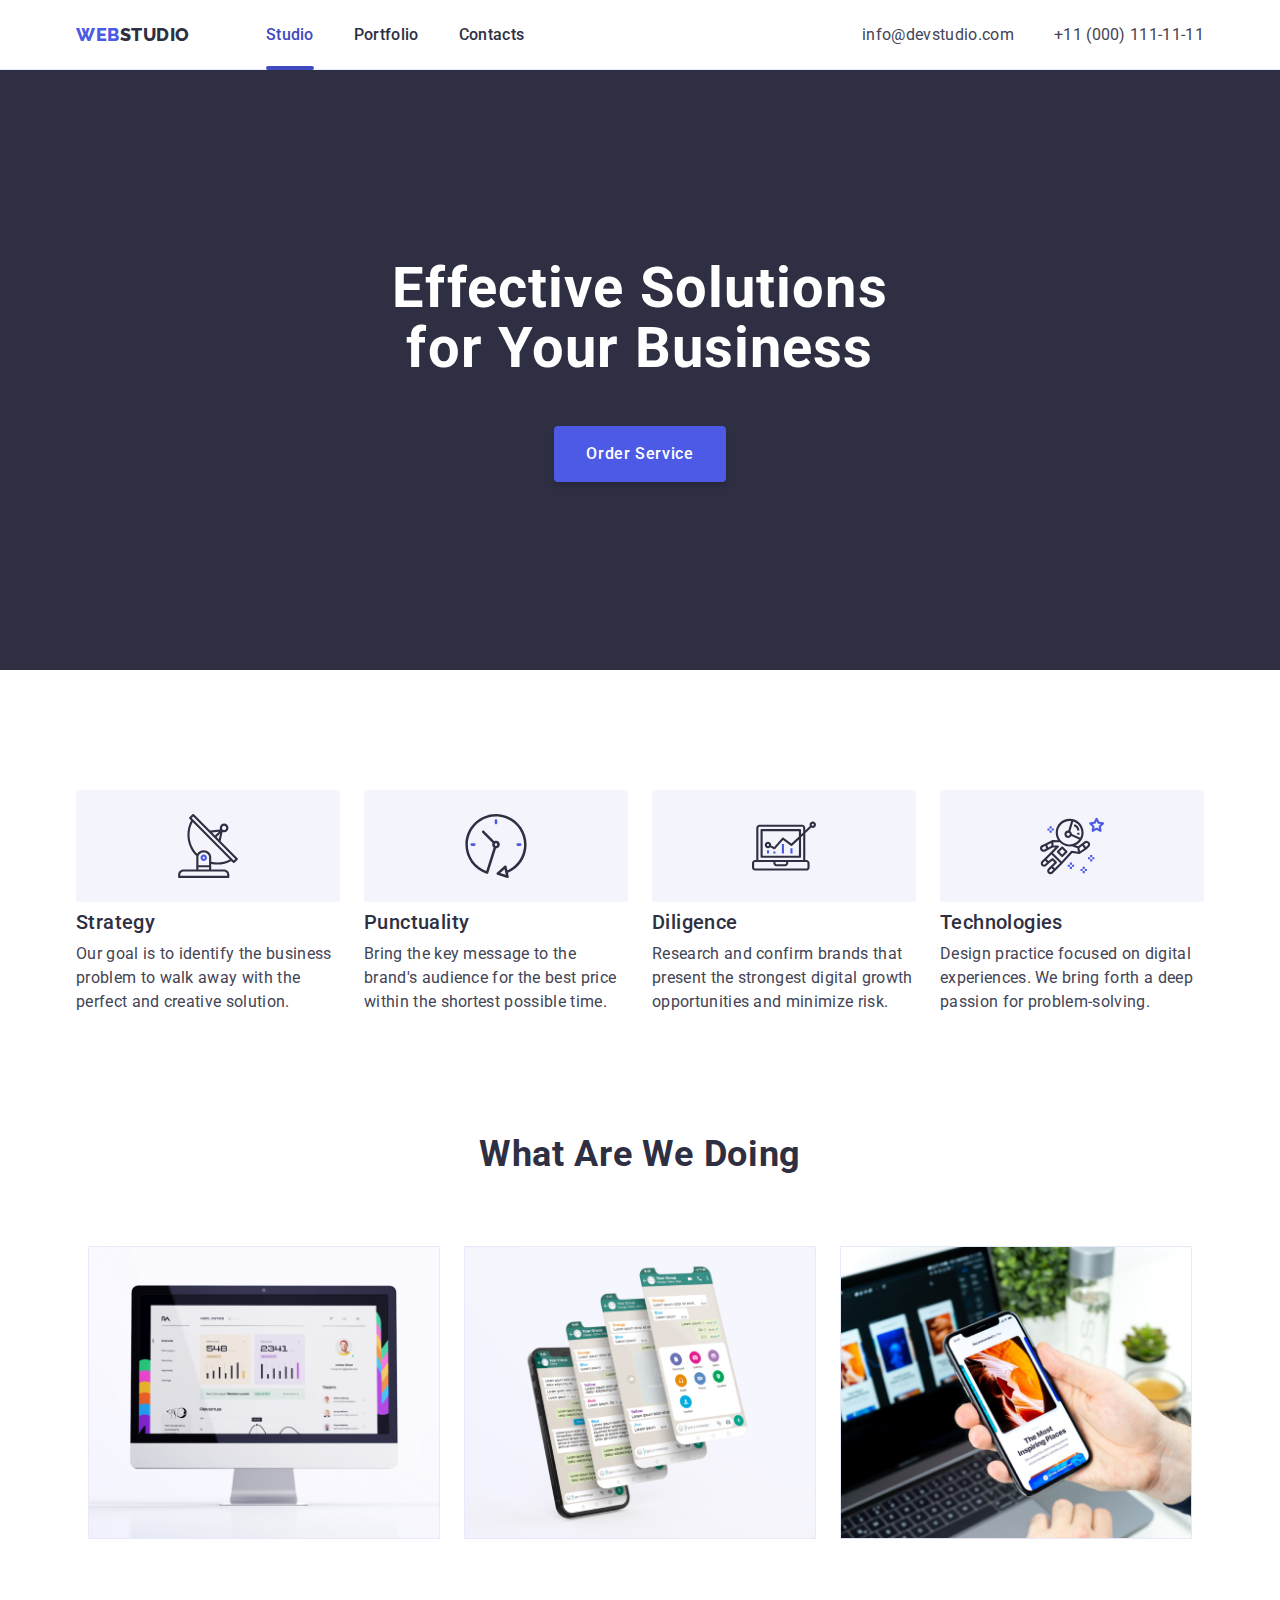
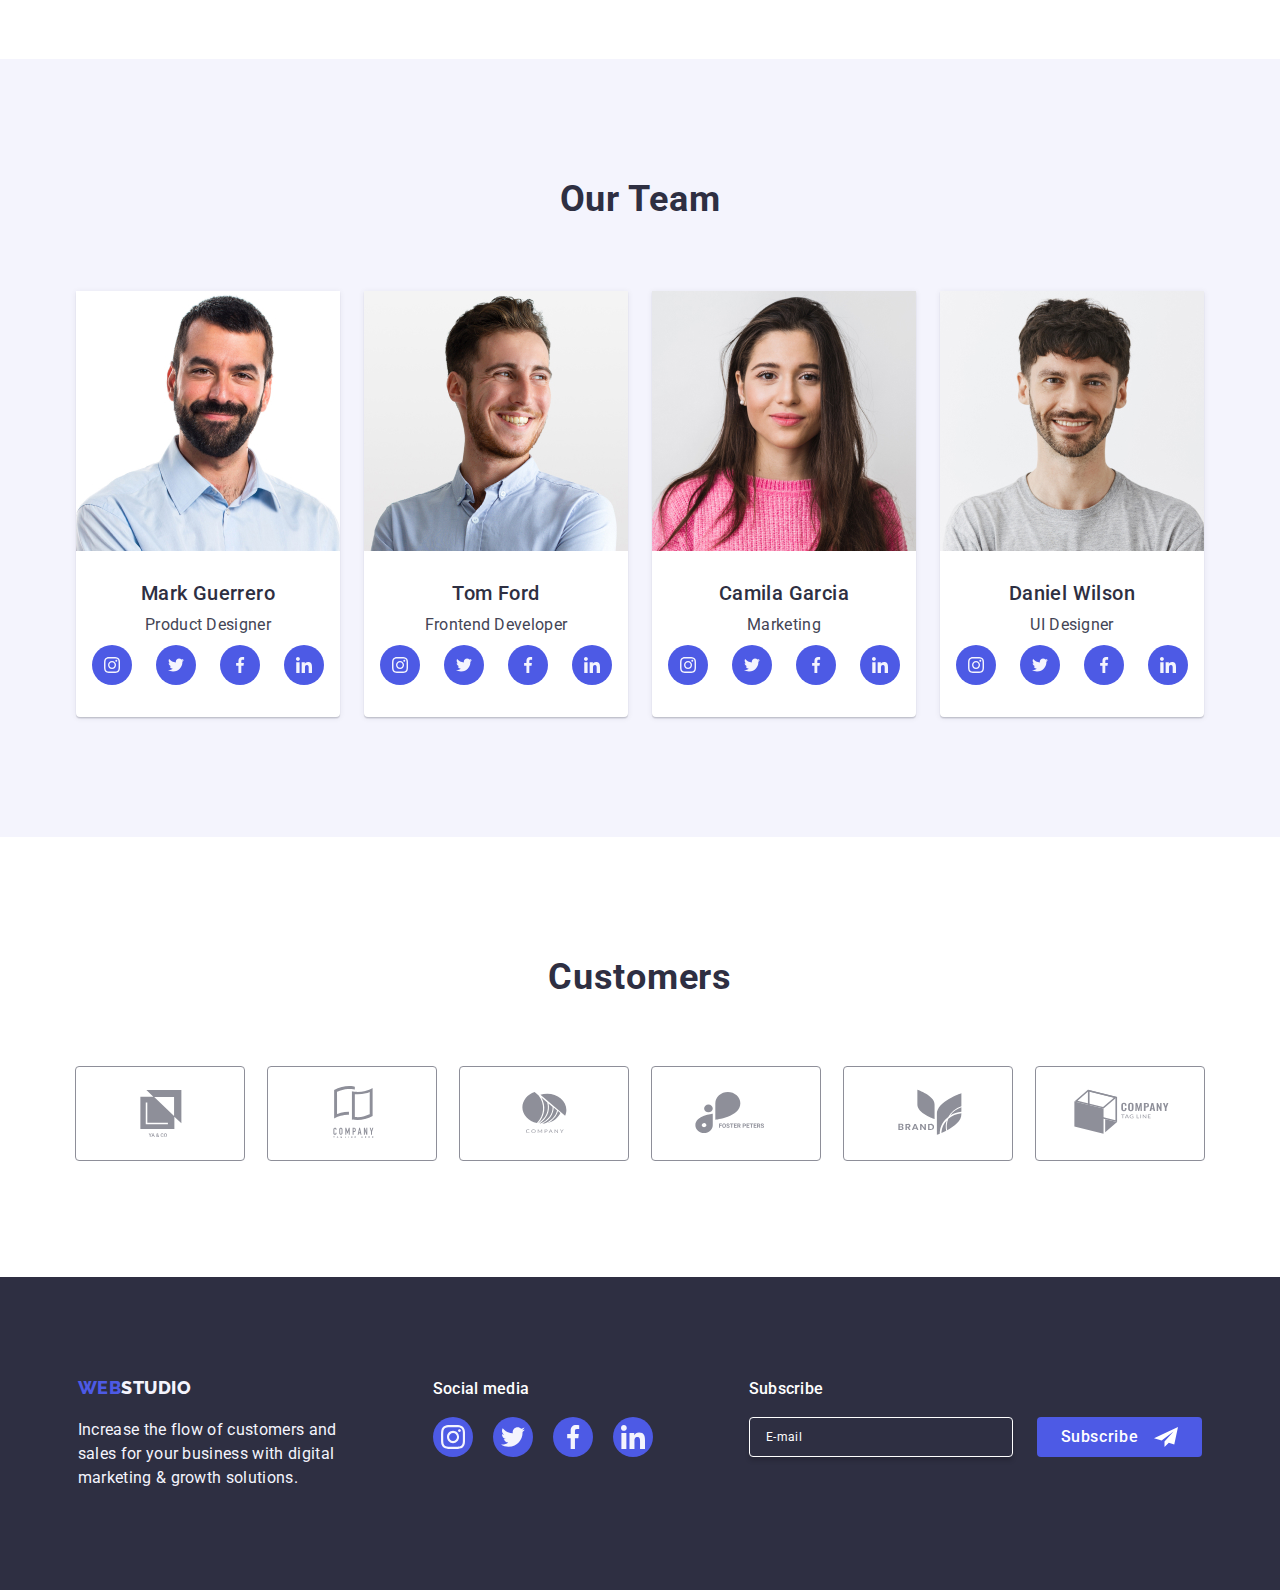
==== commit c23ced09: "hw7" ====
--- a/index.html
+++ b/index.html
@@ -18,10 +18,11 @@
     <link rel="preconnect" href="https://fonts.gstatic.com" crossorigin />
     <link
       href="https://fonts.googleapis.com/css2?family=Raleway:wght@800&family=Roboto:wght@400;500;700;900&display=swap"
-      rel="stylesheet"
-    />
+      rel="stylesheet"/>
     <link rel="icon" href="./images/webstudio-logo.png" />
   </head>
+
+  
   <body>
     <header class="header">
       <div class="container header-container">
@@ -70,8 +71,7 @@
         <button
           class="menu-toggle js-open-menu"
           aria-expanded="false"
-          aria-controls="mobile-menu"
-        >
+          aria-controls="mobile-menu">
           <svg class="menu-icon" width="32" height="32">
             <use href="./images/icons.svg#hamburger-open"></use>
           </svg>
@@ -129,28 +129,22 @@
                 rel="noopener noreferrer"
                 class="hamburger-social-link link"
                 ><svg class="hamburger-social-icon" width="16" height="16">
-                  <use href="./images/icons.svg#instagram"></use></svg
-              ></a>
+                  <use href="./images/icons.svg#instagram"></use></svg></a>
             </li>
             <li class="hamburger-social-item">
-                <a
-                href="https://www.twitter.com/"
+                <a href="https://www.twitter.com/" target="_blank"
+                rel="noopener noreferrer"
+                class="hamburger-social-link link"><svg class="hamburger-social-icon" width="16" height="16">
+                  <use href="./images/icons.svg#twitter"></use></svg></a>
+            </li>
+            <li class="hamburger-social-item">
+              <a
+                href="https://www.facebook.com/"
                 target="_blank"
                 rel="noopener noreferrer"
                 class="hamburger-social-link link"
                 ><svg class="hamburger-social-icon" width="16" height="16">
-                  <use href="./images/icons.svg#twitter"></use></svg
-              ></a>
-            </li>
-            <li class="hamburger-social-item">
-              <a
-                href="https://www.facebook.com/"
-                target="_blank"
-                rel="noopener noreferrer"
-                class="hamburger-social-link link"
-                ><svg class="hamburger-social-icon" width="16" height="16">
-                  <use href="./images/icons.svg#facebook"></use></svg
-              ></a>
+                  <use href="./images/icons.svg#facebook"></use></svg></a>
             </li>
             <li class="hamburger-social-item">
               <a
@@ -291,8 +285,7 @@
                       rel="noopener noreferrer"
                       class="team-social-link link"
                       ><svg class="team-social-icon" width="16" height="16">
-                        <use href="./images/icons.svg#instagram"></use></svg
-                    ></a>
+                        <use href="./images/icons.svg#instagram"></use></svg></a>
                   </li>
                   <li class="team-social-item">
                     <a
@@ -301,8 +294,7 @@
                       rel="noopener noreferrer"
                       class="team-social-link link"
                       ><svg class="team-social-icon" width="16" height="16">
-                        <use href="./images/icons.svg#twitter"></use></svg
-                    ></a>
+                        <use href="./images/icons.svg#twitter"></use></svg></a>
                   </li>
                   <li class="team-social-item">
                     <a
@@ -311,8 +303,7 @@
                       rel="noopener noreferrer"
                       class="team-social-link link"
                       ><svg class="team-social-icon" width="16" height="16">
-                        <use href="./images/icons.svg#facebook"></use></svg
-                    ></a>
+                        <use href="./images/icons.svg#facebook"></use></svg></a>
                   </li>
                   <li class="team-social-item">
                     <a
@@ -321,8 +312,7 @@
                       rel="noopener noreferrer"
                       class="team-social-link link"
                       ><svg class="team-social-icon" width="16" height="16">
-                        <use href="./images/icons.svg#linkedin"></use></svg
-                    ></a>
+                        <use href="./images/icons.svg#linkedin"></use></svg></a>
                   </li>
                 </ul>
               </div>
@@ -346,8 +336,7 @@
                       rel="noopener noreferrer"
                       class="team-social-link link"
                       ><svg class="team-social-icon" width="16" height="16">
-                        <use href="./images/icons.svg#instagram"></use></svg
-                    ></a>
+                        <use href="./images/icons.svg#instagram"></use></svg></a>
                   </li>
                   <li class="team-social-item">
                     <a
@@ -356,8 +345,7 @@
                       rel="noopener noreferrer"
                       class="team-social-link link"
                       ><svg class="team-social-icon" width="16" height="16">
-                        <use href="./images/icons.svg#twitter"></use></svg
-                    ></a>
+                        <use href="./images/icons.svg#twitter"></use></svg></a>
                   </li>
                   <li class="team-social-item">
                     <a
@@ -366,8 +354,7 @@
                       rel="noopener noreferrer"
                       class="team-social-link link"
                       ><svg class="team-social-icon" width="16" height="16">
-                        <use href="./images/icons.svg#facebook"></use></svg
-                    ></a>
+                        <use href="./images/icons.svg#facebook"></use></svg></a>
                   </li>
                   <li class="team-social-item">
                     <a
@@ -376,8 +363,7 @@
                       rel="noopener noreferrer"
                       class="team-social-link link"
                       ><svg class="team-social-icon" width="16" height="16">
-                        <use href="./images/icons.svg#linkedin"></use></svg
-                    ></a>
+                        <use href="./images/icons.svg#linkedin"></use></svg></a>
                   </li>
                 </ul>
               </div>
@@ -401,8 +387,7 @@
                       rel="noopener noreferrer"
                       class="team-social-link link"
                       ><svg class="team-social-icon" width="16" height="16">
-                        <use href="./images/icons.svg#instagram"></use></svg
-                    ></a>
+                        <use href="./images/icons.svg#instagram"></use></svg></a>
                   </li>
                   <li class="team-social-item">
                     <a
@@ -411,8 +396,7 @@
                       rel="noopener noreferrer"
                       class="team-social-link link"
                       ><svg class="team-social-icon" width="16" height="16">
-                        <use href="./images/icons.svg#twitter"></use></svg
-                    ></a>
+                        <use href="./images/icons.svg#twitter"></use></svg></a>
                   </li>
                   <li class="team-social-item">
                     <a
@@ -421,8 +405,7 @@
                       rel="noopener noreferrer"
                       class="team-social-link link"
                       ><svg class="team-social-icon" width="16" height="16">
-                        <use href="./images/icons.svg#facebook"></use></svg
-                    ></a>
+                        <use href="./images/icons.svg#facebook"></use></svg></a>
                   </li>
                   <li class="team-social-item">
                     <a
@@ -431,8 +414,7 @@
                       rel="noopener noreferrer"
                       class="team-social-link link"
                       ><svg class="team-social-icon" width="16" height="16">
-                        <use href="./images/icons.svg#linkedin"></use></svg
-                    ></a>
+                        <use href="./images/icons.svg#linkedin"></use></svg></a>
                   </li>
                 </ul>
               </div>
@@ -456,8 +438,7 @@
                       rel="noopener noreferrer"
                       class="team-social-link link"
                       ><svg class="team-social-icon" width="16" height="16">
-                        <use href="./images/icons.svg#instagram"></use></svg
-                    ></a>
+                        <use href="./images/icons.svg#instagram"></use></svg></a>
                   </li>
                   <li class="team-social-item">
                     <a
@@ -466,8 +447,7 @@
                       rel="noopener noreferrer"
                       class="team-social-link link"
                       ><svg class="team-social-icon" width="16" height="16">
-                        <use href="./images/icons.svg#twitter"></use></svg
-                    ></a>
+                        <use href="./images/icons.svg#twitter"></use></svg></a>
                   </li>
                   <li class="team-social-item">
                     <a
@@ -476,8 +456,7 @@
                       rel="noopener noreferrer"
                       class="team-social-link link"
                       ><svg class="team-social-icon" width="16" height="16">
-                        <use href="./images/icons.svg#facebook"></use></svg
-                    ></a>
+                        <use href="./images/icons.svg#facebook"></use></svg></a>
                   </li>
                   <li class="team-social-item">
                     <a
@@ -486,8 +465,7 @@
                       rel="noopener noreferrer"
                       class="team-social-link link"
                       ><svg class="team-social-icon" width="16" height="16">
-                        <use href="./images/icons.svg#linkedin"></use></svg
-                    ></a>
+                        <use href="./images/icons.svg#linkedin"></use></svg></a>
                   </li>
                 </ul>
               </div>
@@ -569,8 +547,7 @@
                 rel="noopener noreferrer"
                 class="footer-social-link link"
                 ><svg class="footer-social-icon" width="24" height="24">
-                  <use href="./images/icons.svg#instagram"></use></svg
-              ></a>
+                  <use href="./images/icons.svg#instagram"></use></svg></a>
             </li>
             <li class="footer-social-item">
               <a
@@ -579,8 +556,7 @@
                 rel="noopener noreferrer"
                 class="footer-social-link link"
                 ><svg class="footer-social-icon" width="24" height="24">
-                  <use href="./images/icons.svg#twitter"></use></svg
-              ></a>
+                  <use href="./images/icons.svg#twitter"></use></svg></a>
             </li>
             <li class="footer-social-item">
               <a
@@ -589,8 +565,7 @@
                 rel="noopener noreferrer"
                 class="footer-social-link link"
                 ><svg class="footer-social-icon" width="24" height="24">
-                  <use href="./images/icons.svg#facebook"></use></svg
-              ></a>
+                  <use href="./images/icons.svg#facebook"></use></svg></a>
             </li>
             <li class="footer-social-item">
               <a
@@ -599,8 +574,7 @@
                 rel="noopener noreferrer"
                 class="footer-social-link link"
                 ><svg class="footer-social-icon" width="24" height="24">
-                  <use href="./images/icons.svg#linkedin"></use></svg
-              ></a>
+                  <use href="./images/icons.svg#linkedin"></use></svg></a>
             </li>
           </ul>
         </div>
--- a/css/styles.css
+++ b/css/styles.css
@@ -1,1382 +1,1382 @@
 :root {
-    --iris: #4d5ae5;
-    --ocean: #404bbf;
-    --navyblue: #2e2f42;
-    --cloud: #f4f4fd;
-    --slate: #434455;
-    --cornflower: #e7e9fc;
-    --white: #ffffff;
-    --grey: rgba(46, 47, 66, 0.7);
-    --lightslate: #8e8f99;
-    --dairy: #fcfcfc;
-    --navyblue-modal: rgba(46, 47, 66, 0.4);
-  }
-  
-  html {
-    box-sizing: border-box;
-  }
-  
-  *,
-  *::after,
-  *::before {
-    box-sizing: inherit;
-  }
-  
-  h1,
-  h2,
-  h3,
-  h4,
-  h5,
-  h6,
-  p {
-    margin: 0;
-  }
-  
-  img {
-    display: block;
-    width: 100%;
-    max-width: 100%;
-    height: auto;
-  }
-  
-  body {
-    font-family: "Roboto", sans-serif;
-    font-style: normal;
-    font-weight: 400;
-    color: var(--navyblue, #2e2f42);
-    margin: 0;
-  }
-  
-  .list {
-    list-style: none;
-    margin: 0;
-    padding: 0;
-  }
-  
-  .link {
-    text-decoration: none;
-    color: inherit;
-  }
-  
-  .container {
-    max-width: 428px;
-    margin: 0 auto;
-    padding: 0 15px;
-  
-    @media screen and (min-width: 768px) {
-      max-width: 768px;
-    }
-  
-    @media screen and (min-width: 1158px) {
-      max-width: 1158px;
-    }
-  }
-  
-  .visually-hidden {
-    position: absolute;
-    width: 1px;
-    height: 1px;
-    margin: -1px;
-    border: 0;
-    padding: 0;
-    white-space: nowrap;
-    clip-path: inset(100%);
-    clip: rect(0 0 0 0);
-    overflow: hidden;
-  }
-  
-  .logo-blue {
-    color: var(--iris, #4d5ae5);
-  }
-  
-  .header {
-    border-bottom: 1px solid var(--cornflower, #e7e9fc);
-    background: var(--white, #fff);
-  }
-  
-  .header-container {
-    display: flex;
-    align-items: center;
-    justify-content: space-between;
-  }
-  
-  .header-navigation {
-    display: flex;
-    align-items: center;
-    justify-content: space-between;
-  }
-  
-  .header-logo {
-    font-family: "Raleway", sans-serif;
-    font-weight: 800;
-    font-size: 18px;
-    line-height: 21px;
-    letter-spacing: 0.03em;
-    padding: 24px 0;
-  }
-  
-  .header-menu-list {
-    display: none;
-  
-    @media screen and (min-width: 768px) {
-      font-weight: 500;
-      font-size: 16px;
-      line-height: 24px;
-      letter-spacing: 0.02em;
-      display: flex;
-      gap: 40px;
-      margin-left: 120px;
-    }
-  
-    @media screen and (min-width: 1158px) {
-      font-weight: 500;
-      font-size: 16px;
-      line-height: 24px;
-      letter-spacing: 0.02em;
-      display: flex;
-      gap: 40px;
-      margin-left: 76px;
-    }
-  }
-  
-  .header-menu-link {
-    padding: 24px 0;
-    position: relative;
-    transition: color 250ms cubic-bezier(0.4, 0, 0.2, 1);
-  }
-  
-  .header-menu-link:hover,
-  .header-menu-link:focus {
-    color: var(--iris, #4d5ae5);
-  }
-  
-  .header-menu-link::after {
-    content: "";
-    border-radius: 2px;
-    border: 2px solid transparent;
-    height: 4px;
-    width: 0;
-    position: absolute;
-    left: 0;
-    bottom: -2px;
-    transition: width 250ms cubic-bezier(0.4, 0, 0.2, 1),
-      background-color 250ms cubic-bezier(0.4, 0, 0.2, 1),
-      border 250ms cubic-bezier(0.4, 0, 0.2, 1);
-  }
-  
-  .header-menu-link:hover::after,
-  .header-menu-link:focus::after {
-    border: 2px solid var(--ocean);
-    background-color: var(--ocean);
-    width: 100%;
-  }
-  
-  .menu-active::after {
-    content: "";
-    border: 2px solid var(--ocean);
-    border-radius: 2px;
-    background-color: var(--ocean);
-    height: 4px;
-    width: 100%;
-    position: absolute;
-    left: 0;
-    bottom: -2px;
-  }
-  
-  .header-address-link {
-    padding: 24px 0;
-    transition: color 250ms cubic-bezier(0.4, 0, 0.2, 1);
-  }
-  
-  .menu-active,
-  .header-address-link:hover,
-  .header-address-link:focus {
-    color: var(--ocean, #404bbf);
-  }
-  
-  .header-address-list {
-    display: none;
-  
-    @media screen and (min-width: 768px) {
-      display: flex;
-      flex-direction: column;
-      gap: 12px;
-    }
-  
-    @media screen and (min-width: 1158px) {
-      display: flex;
-      flex-direction: row;
-      gap: 40px;
-    }
-  }
-  
-  .header-address-item {
+  --iris: #4d5ae5;
+  --ocean: #404bbf;
+  --navyblue: #2e2f42;
+  --cloud: #f4f4fd;
+  --slate: #434455;
+  --cornflower: #e7e9fc;
+  --white: #ffffff;
+  --grey: rgba(46, 47, 66, 0.7);
+  --lightslate: #8e8f99;
+  --dairy: #fcfcfc;
+  --navyblue-modal: rgba(46, 47, 66, 0.4);
+}
+
+html {
+  box-sizing: border-box;
+}
+
+*,
+*::after,
+*::before {
+  box-sizing: inherit;
+}
+
+h1,
+h2,
+h3,
+h4,
+h5,
+h6,
+p {
+  margin: 0;
+}
+
+img {
+  display: block;
+  width: 100%;
+  max-width: 100%;
+  height: auto;
+}
+
+body {
+  font-family: "Roboto", sans-serif;
+  font-style: normal;
+  font-weight: 400;
+  color: var(--navyblue, #2e2f42);
+  margin: 0;
+}
+
+.list {
+  list-style: none;
+  margin: 0;
+  padding: 0;
+}
+
+.link {
+  text-decoration: none;
+  color: inherit;
+}
+
+.container {
+  max-width: 428px;
+  margin: 0 auto;
+  padding: 0 15px;
+
+  @media screen and (min-width: 768px) {
+    max-width: 768px;
+  }
+
+  @media screen and (min-width: 1158px) {
+    max-width: 1158px;
+  }
+}
+
+.visually-hidden {
+  position: absolute;
+  width: 1px;
+  height: 1px;
+  margin: -1px;
+  border: 0;
+  padding: 0;
+  white-space: nowrap;
+  clip-path: inset(100%);
+  clip: rect(0 0 0 0);
+  overflow: hidden;
+}
+
+.logo-blue {
+  color: var(--iris, #4d5ae5);
+}
+
+.header {
+  border-bottom: 1px solid var(--cornflower, #e7e9fc);
+  background: var(--white, #fff);
+}
+
+.header-container {
+  display: flex;
+  align-items: center;
+  justify-content: space-between;
+}
+
+.header-navigation {
+  display: flex;
+  align-items: center;
+  justify-content: space-between;
+}
+
+.header-logo {
+  font-family: "Raleway", sans-serif;
+  font-weight: 800;
+  font-size: 18px;
+  line-height: 21px;
+  letter-spacing: 0.03em;
+  padding: 24px 0;
+}
+
+.header-menu-list {
+  display: none;
+
+  @media screen and (min-width: 768px) {
+    font-weight: 500;
     font-size: 16px;
-    font-style: normal;
     line-height: 24px;
     letter-spacing: 0.02em;
-    color: var(--slate, #434455);
-  }
-  
-  .menu-toggle {
-    display: flex;
-    align-items: center;
-    justify-content: center;
-  
-    margin-left: auto;
-    padding: 0;
-    background-color: transparent;
-    cursor: pointer;
-    border: none;
-    border-radius: 50%;
-    outline: none;
-    color: var(--navyblue, #2e2f42);
-  
-    @media screen and (min-width: 768px) {
-      display: none;
-    }
-  }
-  
-  .hamburger-close-button {
-    position: absolute;
-    top: 24px;
-    right: 24px;
-    padding: 0;
-    width: 30px;
-    height: 30px;
-  
-    background-color: var(--cornflower, #e7e9fc);
-    color: var(--navyblue, #2e2f42);
-    border: 1px solid rgba(0, 0, 0, 0.1);
-    border-radius: 15px;
-    cursor: pointer;
-  
-    transition: background-color 250ms cubic-bezier(0.4, 0, 0.2, 1),
-      color 250ms cubic-bezier(0.4, 0, 0.2, 1);
-  }
-  
-  .menu-icon {
-    fill: currentColor;
-  }
-  
-  .hamburger-close-button:hover,
-  .hamburger-close-button:focus {
-    background-color: var(--ocean);
-    color: var(--white);
-  }
-  
-  .hamburger-menu-list {
+    display: flex;
+    gap: 40px;
+    margin-left: 120px;
+  }
+
+  @media screen and (min-width: 1158px) {
+    font-weight: 500;
+    font-size: 16px;
+    line-height: 24px;
+    letter-spacing: 0.02em;
+    display: flex;
+    gap: 40px;
+    margin-left: 76px;
+  }
+}
+
+.header-menu-link {
+  padding: 24px 0;
+  position: relative;
+  transition: color 250ms cubic-bezier(0.4, 0, 0.2, 1);
+}
+
+.header-menu-link:hover,
+.header-menu-link:focus {
+  color: var(--iris, #4d5ae5);
+}
+
+.header-menu-link::after {
+  content: "";
+  border-radius: 2px;
+  border: 2px solid transparent;
+  height: 4px;
+  width: 0;
+  position: absolute;
+  left: 0;
+  bottom: -2px;
+  transition: width 250ms cubic-bezier(0.4, 0, 0.2, 1),
+    background-color 250ms cubic-bezier(0.4, 0, 0.2, 1),
+    border 250ms cubic-bezier(0.4, 0, 0.2, 1);
+}
+
+.header-menu-link:hover::after,
+.header-menu-link:focus::after {
+  border: 2px solid var(--ocean);
+  background-color: var(--ocean);
+  width: 100%;
+}
+
+.menu-active::after {
+  content: "";
+  border: 2px solid var(--ocean);
+  border-radius: 2px;
+  background-color: var(--ocean);
+  height: 4px;
+  width: 100%;
+  position: absolute;
+  left: 0;
+  bottom: -2px;
+}
+
+.header-address-link {
+  padding: 24px 0;
+  transition: color 250ms cubic-bezier(0.4, 0, 0.2, 1);
+}
+
+.menu-active,
+.header-address-link:hover,
+.header-address-link:focus {
+  color: var(--ocean, #404bbf);
+}
+
+.header-address-list {
+  display: none;
+
+  @media screen and (min-width: 768px) {
     display: flex;
     flex-direction: column;
+    gap: 12px;
+  }
+
+  @media screen and (min-width: 1158px) {
+    display: flex;
+    flex-direction: row;
     gap: 40px;
   }
-  
-  .hamburger-menu-item {
-    color: var(--navyblue, #2e2f42);
-    font-size: 36px;
-    font-weight: 700;
-    line-height: 40px;
-    letter-spacing: 0.72px;
-  }
-  
-  .hamburger-menu-link {
-    transition: color 250ms cubic-bezier(0.4, 0, 0.2, 1);
-  }
-  
-  .hamburger-menu-link:hover,
-  .hamburger-menu-link:focus {
-    color: var(--ocean);
-  }
-  
-  .hamburger-wrapper {
-    display: flex;
-    flex-direction: column;
-    gap: 48px;
-  }
-  
-  .hamburger-address {
-    color: var(--slate, #434455);
-    font-size: 20px;
-    font-style: normal;
-    font-weight: 500;
-    line-height: 24px;
-    letter-spacing: 0.4px;
-  }
-  
-  .hamburger-address-list {
-    display: flex;
-    flex-direction: column;
-    gap: 40px;
-  }
-  
-  .hamburger-address-link {
-    color: inherit;
-    transition: color 250ms cubic-bezier(0.4, 0, 0.2, 1);
-  }
-  
-  .hamburger-address-link:hover,
-  .hamburger-address-link:focus {
-    color: var(--ocean);
-  }
-  
-  .highlight {
-    color: var(--iris, #4d5ae5);
-    font-size: 30px;
-    font-weight: 700;
-    line-height: 40px;
-    letter-spacing: 0.72px;
-  }
-  
-  .hamburger-social-list {
-    display: flex;
-    justify-content: space-between;
-  }
-  
-  .hamburger-social-link {
-    background-color: var(--iris, #4d5ae5);
-    width: 40px;
-    height: 40px;
-    border-radius: 50%;
-    display: flex;
-    align-items: center;
-    justify-content: center;
-    color: var(--cloud, #f4f4fd);
-    transition: background-color 250ms cubic-bezier(0.4, 0, 0.2, 1);
-  }
-  
-  .hamburger-social-link:hover,
-  .hamburger-social-link:focus {
-    background-color: var(--ocean, #404bbf);
-  }
-  
-  .hamburger-social-icon {
-    fill: currentColor;
-  }
-  
-  .menu-container {
-    display: flex;
-    flex-direction: column;
-    justify-content: space-between;
-    position: fixed;
-    top: 0;
-    left: 0;
-    width: 100vw;
-    height: 100vh;
-    padding: 48px 40px;
-    background-color: var(--white);
-    z-index: 200;
-  
-    transform: translateX(100%);
-    transition: transform 250ms cubic-bezier(0.4, 0, 0.2, 1);
-  }
-  
-  .menu-container.is-open {
-    transform: translateX(0);
-  }
-  
-  .hero {
-    background-color: var(--navyblue, #2e2f42);
+}
+
+.header-address-item {
+  font-size: 16px;
+  font-style: normal;
+  line-height: 24px;
+  letter-spacing: 0.02em;
+  color: var(--slate, #434455);
+}
+
+.menu-toggle {
+  display: flex;
+  align-items: center;
+  justify-content: center;
+
+  margin-left: auto;
+  padding: 0;
+  background-color: transparent;
+  cursor: pointer;
+  border: none;
+  border-radius: 50%;
+  outline: none;
+  color: var(--navyblue, #2e2f42);
+
+  @media screen and (min-width: 768px) {
+    display: none;
+  }
+}
+
+.hamburger-close-button {
+  position: absolute;
+  top: 24px;
+  right: 24px;
+  padding: 0;
+  width: 30px;
+  height: 30px;
+
+  background-color: var(--cornflower, #e7e9fc);
+  color: var(--navyblue, #2e2f42);
+  border: 1px solid rgba(0, 0, 0, 0.1);
+  border-radius: 15px;
+  cursor: pointer;
+
+  transition: background-color 250ms cubic-bezier(0.4, 0, 0.2, 1),
+    color 250ms cubic-bezier(0.4, 0, 0.2, 1);
+}
+
+.menu-icon {
+  fill: currentColor;
+}
+
+.hamburger-close-button:hover,
+.hamburger-close-button:focus {
+  background-color: var(--ocean);
+  color: var(--white);
+}
+
+.hamburger-menu-list {
+  display: flex;
+  flex-direction: column;
+  gap: 40px;
+}
+
+.hamburger-menu-item {
+  color: var(--navyblue, #2e2f42);
+  font-size: 36px;
+  font-weight: 700;
+  line-height: 40px;
+  letter-spacing: 0.72px;
+}
+
+.hamburger-menu-link {
+  transition: color 250ms cubic-bezier(0.4, 0, 0.2, 1);
+}
+
+.hamburger-menu-link:hover,
+.hamburger-menu-link:focus {
+  color: var(--ocean);
+}
+
+.hamburger-wrapper {
+  display: flex;
+  flex-direction: column;
+  gap: 48px;
+}
+
+.hamburger-address {
+  color: var(--slate, #434455);
+  font-size: 20px;
+  font-style: normal;
+  font-weight: 500;
+  line-height: 24px;
+  letter-spacing: 0.4px;
+}
+
+.hamburger-address-list {
+  display: flex;
+  flex-direction: column;
+  gap: 40px;
+}
+
+.hamburger-address-link {
+  color: inherit;
+  transition: color 250ms cubic-bezier(0.4, 0, 0.2, 1);
+}
+
+.hamburger-address-link:hover,
+.hamburger-address-link:focus {
+  color: var(--ocean);
+}
+
+.highlight {
+  color: var(--iris, #4d5ae5);
+  font-size: 30px;
+  font-weight: 700;
+  line-height: 40px;
+  letter-spacing: 0.72px;
+}
+
+.hamburger-social-list {
+  display: flex;
+  justify-content: space-between;
+}
+
+.hamburger-social-link {
+  background-color: var(--iris, #4d5ae5);
+  width: 40px;
+  height: 40px;
+  border-radius: 50%;
+  display: flex;
+  align-items: center;
+  justify-content: center;
+  color: var(--cloud, #f4f4fd);
+  transition: background-color 250ms cubic-bezier(0.4, 0, 0.2, 1);
+}
+
+.hamburger-social-link:hover,
+.hamburger-social-link:focus {
+  background-color: var(--ocean, #404bbf);
+}
+
+.hamburger-social-icon {
+  fill: currentColor;
+}
+
+.menu-container {
+  display: flex;
+  flex-direction: column;
+  justify-content: space-between;
+  position: fixed;
+  top: 0;
+  left: 0;
+  width: 100vw;
+  height: 100vh;
+  padding: 48px 40px;
+  background-color: var(--white);
+  z-index: 200;
+
+  transform: translateX(100%);
+  transition: transform 250ms cubic-bezier(0.4, 0, 0.2, 1);
+}
+
+.menu-container.is-open {
+  transform: translateX(0);
+}
+
+.hero {
+  background-color: var(--navyblue, #2e2f42);
+  padding: 112px 0;
+  background-image: url(../images/dark-hero-bg.png),
+    url(../images/hero-bg-m.jpg),
+    linear-gradient(rgba(46, 47, 66, 0.7), rgba(46, 47, 66, 0.7));
+  background-repeat: no-repeat, no-repeat;
+  background-position: center, center;
+  background-size: cover, cover;
+
+  @media screen and (min-width: 768px) {
+    background-image: unset;
+  }
+
+  @media (min-device-pixel-ratio: 2),
+    (min-resolution: 192dpi),
+    (min-resolution: 2dppx) {
+    background-image: url(../images/dark-hero-bg.png),
+      url(../images/hero-bg-m@2x.jpg),
+      linear-gradient(rgba(46, 47, 66, 0.7), rgba(46, 47, 66, 0.7));
+  }
+
+  @media screen and (min-width: 768px) {
     padding: 112px 0;
     background-image: url(../images/dark-hero-bg.png),
-      url(../images/hero-bg-m.jpg),
+      url(../images/hero-bg-t.jpg),
       linear-gradient(rgba(46, 47, 66, 0.7), rgba(46, 47, 66, 0.7));
-    background-repeat: no-repeat, no-repeat;
-    background-position: center, center;
-    background-size: cover, cover;
-  
-    @media screen and (min-width: 768px) {
-      background-image: unset;
-    }
-  
+
     @media (min-device-pixel-ratio: 2),
       (min-resolution: 192dpi),
       (min-resolution: 2dppx) {
       background-image: url(../images/dark-hero-bg.png),
-        url(../images/hero-bg-m@2x.jpg),
+        url(../images/hero-bg-t@2x.jpg),
         linear-gradient(rgba(46, 47, 66, 0.7), rgba(46, 47, 66, 0.7));
     }
-  
-    @media screen and (min-width: 768px) {
-      padding: 112px 0;
+  }
+
+  @media screen and (min-width: 1158px) {
+    padding: 188px 0;
+    background-image: url(../images/dark-hero-bg.png),
+      url(../images/hero-bg-d.jpg),
+      linear-gradient(rgba(46, 47, 66, 0.7), rgba(46, 47, 66, 0.7));
+    background-size: 1440px, 1440px;
+
+    @media (min-device-pixel-ratio: 2),
+      (min-resolution: 192dpi),
+      (min-resolution: 2dppx) {
       background-image: url(../images/dark-hero-bg.png),
-        url(../images/hero-bg-t.jpg),
+        url(../images/hero-bg-d@2x.jpg),
         linear-gradient(rgba(46, 47, 66, 0.7), rgba(46, 47, 66, 0.7));
-  
-      @media (min-device-pixel-ratio: 2),
-        (min-resolution: 192dpi),
-        (min-resolution: 2dppx) {
-        background-image: url(../images/dark-hero-bg.png),
-          url(../images/hero-bg-t@2x.jpg),
-          linear-gradient(rgba(46, 47, 66, 0.7), rgba(46, 47, 66, 0.7));
-      }
     }
-  
-    @media screen and (min-width: 1158px) {
-      padding: 188px 0;
-      background-image: url(../images/dark-hero-bg.png),
-        url(../images/hero-bg-d.jpg),
-        linear-gradient(rgba(46, 47, 66, 0.7), rgba(46, 47, 66, 0.7));
-      background-size: 1440px, 1440px;
-  
-      @media (min-device-pixel-ratio: 2),
-        (min-resolution: 192dpi),
-        (min-resolution: 2dppx) {
-        background-image: url(../images/dark-hero-bg.png),
-          url(../images/hero-bg-d@2x.jpg),
-          linear-gradient(rgba(46, 47, 66, 0.7), rgba(46, 47, 66, 0.7));
-      }
-    }
-  }
-  
-  .hero-container {
-    text-align: center;
-  }
-  
-  .hero-title {
-    color: var(--white, #fff);
+  }
+}
+
+.hero-container {
+  text-align: center;
+}
+
+.hero-title {
+  color: var(--white, #fff);
+  font-weight: 700;
+  font-size: 36px;
+  line-height: 40px;
+  letter-spacing: 0.72px;
+  display: flex;
+  flex-direction: column;
+  flex-shrink: 0;
+  margin-bottom: 48px;
+
+  @media screen and (min-width: 768px) {
+    font-size: 56px;
+    line-height: 60px;
+    letter-spacing: 1.12px;
+  }
+
+  @media screen and (min-width: 1158px) {
+    font-size: 56px;
+    line-height: 60px;
+    letter-spacing: 1.12px;
+  }
+}
+
+.hero-button {
+  color: var(--white, #fff);
+  background-color: var(--iris, #4d5ae5);
+  border: none;
+  box-shadow: 0px 4px 4px rgba(0, 0, 0, 0.15);
+  border-radius: 4px;
+  font-family: "Roboto", sans-serif;
+  font-weight: 500;
+  font-size: 16px;
+  line-height: 24px;
+  letter-spacing: 0.64px;
+  padding: 16px 32px;
+  display: block;
+  margin: 0 auto;
+  transition: background-color 250ms cubic-bezier(0.4, 0, 0.2, 1);
+}
+
+.hero-button:hover {
+  background-color: var(--ocean, #404bbf);
+  cursor: pointer;
+}
+
+.section {
+  padding: 96px 0;
+
+  @media screen and (min-width: 768px) {
+    padding: 96px 0;
+  }
+
+  @media screen and (min-width: 1158px) {
+    padding: 120px 0;
+  }
+}
+
+.feature-list,
+.image-list {
+  display: flex;
+  flex-direction: column;
+  gap: 72px;
+
+  @media screen and (min-width: 768px) {
+    display: flex;
+    flex-direction: row;
+    flex-wrap: wrap;
+    align-items: center;
+    justify-content: center;
+    column-gap: 24px;
+    row-gap: 72px;
+  }
+
+  @media screen and (min-width: 1158px) {
+    display: flex;
+    flex-direction: row;
+    flex-wrap: nowrap;
+    align-items: center;
+    justify-content: center;
+    column-gap: 24px;
+    row-gap: 0;
+  }
+}
+
+.feature-icon-container {
+  display: none;
+
+  @media screen and (min-width: 768px) {
+    display: none;
+  }
+
+  @media screen and (min-width: 1158px) {
+    background-color: var(--cloud, #f4f4fd);
+    border-radius: 4px;
+    display: flex;
+    align-items: center;
+    justify-content: center;
+    padding: 24px 100px;
+    margin-bottom: 8px;
+  }
+}
+
+.feature-item {
+  width: 100%;
+
+  @media screen and (min-width: 768px) {
+    width: calc((100% - 24px) / 2);
+  }
+
+  @media screen and (min-width: 1158px) {
+    width: calc((100% - 72px) / 4);
+  }
+}
+
+.feature-title {
+  text-align: center;
+  font-weight: 700;
+  font-size: 36px;
+  line-height: 40px;
+  letter-spacing: 0.72px;
+  margin-bottom: 8px;
+
+  @media screen and (min-width: 768px) {
+    text-align: left;
     font-weight: 700;
     font-size: 36px;
     line-height: 40px;
     letter-spacing: 0.72px;
-    display: flex;
-    flex-direction: column;
-    flex-shrink: 0;
-    margin-bottom: 48px;
-  
-    @media screen and (min-width: 768px) {
-      font-size: 56px;
-      line-height: 60px;
-      letter-spacing: 1.12px;
-    }
-  
-    @media screen and (min-width: 1158px) {
-      font-size: 56px;
-      line-height: 60px;
-      letter-spacing: 1.12px;
-    }
-  }
-  
-  .hero-button {
-    color: var(--white, #fff);
-    background-color: var(--iris, #4d5ae5);
-    border: none;
-    box-shadow: 0px 4px 4px rgba(0, 0, 0, 0.15);
-    border-radius: 4px;
-    font-family: "Roboto", sans-serif;
+  }
+
+  @media screen and (min-width: 1158px) {
+    text-align: left;
     font-weight: 500;
-    font-size: 16px;
+    font-size: 20px;
     line-height: 24px;
-    letter-spacing: 0.64px;
-    padding: 16px 32px;
-    display: block;
-    margin: 0 auto;
-    transition: background-color 250ms cubic-bezier(0.4, 0, 0.2, 1);
-  }
-  
-  .hero-button:hover {
-    background-color: var(--ocean, #404bbf);
-    cursor: pointer;
-  }
-  
-  .section {
-    padding: 96px 0;
-  
-    @media screen and (min-width: 768px) {
-      padding: 96px 0;
-    }
-  
-    @media screen and (min-width: 1158px) {
-      padding: 120px 0;
-    }
-  }
-  
-  .feature-list,
-  .image-list {
-    display: flex;
-    flex-direction: column;
-    gap: 72px;
-  
-    @media screen and (min-width: 768px) {
-      display: flex;
-      flex-direction: row;
-      flex-wrap: wrap;
-      align-items: center;
-      justify-content: center;
-      column-gap: 24px;
-      row-gap: 72px;
-    }
-  
-    @media screen and (min-width: 1158px) {
-      display: flex;
-      flex-direction: row;
-      flex-wrap: nowrap;
-      align-items: center;
-      justify-content: center;
-      column-gap: 24px;
-      row-gap: 0;
-    }
-  }
-  
-  .feature-icon-container {
-    display: none;
-  
-    @media screen and (min-width: 768px) {
-      display: none;
-    }
-  
-    @media screen and (min-width: 1158px) {
-      background-color: var(--cloud, #f4f4fd);
-      border-radius: 4px;
-      display: flex;
-      align-items: center;
-      justify-content: center;
-      padding: 24px 100px;
-      margin-bottom: 8px;
-    }
-  }
-  
-  .feature-item {
-    width: 100%;
-  
-    @media screen and (min-width: 768px) {
-      width: calc((100% - 24px) / 2);
-    }
-  
-    @media screen and (min-width: 1158px) {
-      width: calc((100% - 72px) / 4);
-    }
-  }
-  
-  .feature-title {
-    text-align: center;
-    font-weight: 700;
-    font-size: 36px;
-    line-height: 40px;
-    letter-spacing: 0.72px;
-    margin-bottom: 8px;
-  
-    @media screen and (min-width: 768px) {
-      text-align: left;
-      font-weight: 700;
-      font-size: 36px;
-      line-height: 40px;
-      letter-spacing: 0.72px;
-    }
-  
-    @media screen and (min-width: 1158px) {
-      text-align: left;
-      font-weight: 500;
-      font-size: 20px;
-      line-height: 24px;
-      letter-spacing: 0.4px;
-    }
-  }
-  
-  .feature-description {
+    letter-spacing: 0.4px;
+  }
+}
+
+.feature-description {
+  font-weight: 500;
+  font-size: 16px;
+  line-height: 24px;
+  letter-spacing: 0.32px;
+  color: var(--slate, #434455);
+
+  @media screen and (min-width: 768px) {
     font-weight: 500;
     font-size: 16px;
     line-height: 24px;
     letter-spacing: 0.32px;
-    color: var(--slate, #434455);
-  
-    @media screen and (min-width: 768px) {
-      font-weight: 500;
-      font-size: 16px;
-      line-height: 24px;
-      letter-spacing: 0.32px;
-    }
-  
-    @media screen and (min-width: 1158px) {
-      font-weight: 400;
-      font-size: 16px;
-      line-height: 24px;
-      letter-spacing: 0.32px;
-    }
-  }
-  
-  .section-no-top-padding {
-    padding-top: 0;
-  }
-  
-  .section.section-no-top-padding {
-    display: none;
-  
-    @media screen and (min-width: 768px) {
-      display: none;
-    }
-  
-    @media screen and (min-width: 1158px) {
-      display: block;
-    }
-  }
-  
-  .image-item {
-    @media screen and (min-width: 1158px) {
-      width: calc((100% - 72px) / 3);
-    }
-  }
-  
-  .section-title {
-    font-weight: 700;
-    font-size: 36px;
-    line-height: 40px;
-    letter-spacing: 0.02em;
-    text-align: center;
-    margin-bottom: 72px;
-  }
-  
-  .section-team {
-    background-color: var(--cloud, #f4f4fd);
-  }
-  
-  .team-members {
-    display: flex;
-    flex-direction: column;
-    gap: 72px;
-  
-    @media screen and (min-width: 768px) {
-      display: flex;
-      flex-direction: row;
-      flex-wrap: wrap;
-      align-items: center;
-      justify-content: center;
-      column-gap: 24px;
-      row-gap: 64px;
-    }
-  
-    @media screen and (min-width: 1158px) {
-      display: flex;
-      flex-direction: row;
-      flex-wrap: nowrap;
-      align-items: center;
-      justify-content: center;
-      column-gap: 24px;
-      row-gap: 0;
-    }
-  }
-  
-  .team-card {
-    border-radius: 0px 0px 4px 4px;
-    background: var(--white, #fff);
-    box-shadow: 0px 2px 1px 0px rgba(46, 47, 66, 0.08),
-      0px 1px 1px 0px rgba(46, 47, 66, 0.16),
-      0px 1px 6px 0px rgba(46, 47, 66, 0.08);
-    display: flex;
-    padding: 0px 0px 32px 0px;
-    flex-direction: column;
-    justify-content: center;
-    align-items: center;
-    width: 264px;
-    margin: 0 auto;
-  
-    @media screen and (min-width: 768px) {
-      width: calc((100% - 24px) / 2);
-    }
-  
-    @media screen and (min-width: 1158px) {
-      width: calc((100% - 72px) / 4);
-    }
-  }
-  
-  .team-card-image {
-    margin-bottom: 30px;
-  }
-  
-  .team-card-text {
-    width: 232px;
-    display: flex;
-    flex-direction: column;
-    justify-content: center;
-    align-items: center;
-    gap: 8px;
-  }
-  
-  .team-name {
-    font-weight: 500;
-    font-size: 20px;
-    line-height: 24px;
-    letter-spacing: 0.02em;
-    text-align: center;
-  }
-  
-  .team-position {
+  }
+
+  @media screen and (min-width: 1158px) {
+    font-weight: 400;
     font-size: 16px;
     line-height: 24px;
-    letter-spacing: 0.02em;
-    color: var(--slate, #434455);
-    text-align: center;
-  }
-  
-  .team-social-list {
-    display: flex;
-    gap: 24px;
-  }
-  
-  .team-social-link {
-    background-color: var(--iris, #4d5ae5);
-    width: 40px;
-    height: 40px;
-    border-radius: 50%;
-    display: flex;
+    letter-spacing: 0.32px;
+  }
+}
+
+.section-no-top-padding {
+  padding-top: 0;
+}
+
+.section.section-no-top-padding {
+  display: none;
+
+  @media screen and (min-width: 768px) {
+    display: none;
+  }
+
+  @media screen and (min-width: 1158px) {
+    display: block;
+  }
+}
+
+.image-item {
+  @media screen and (min-width: 1158px) {
+    width: calc((100% - 72px) / 3);
+  }
+}
+
+.section-title {
+  font-weight: 700;
+  font-size: 36px;
+  line-height: 40px;
+  letter-spacing: 0.02em;
+  text-align: center;
+  margin-bottom: 72px;
+}
+
+.section-team {
+  background-color: var(--cloud, #f4f4fd);
+}
+
+.team-members {
+  display: flex;
+  flex-direction: column;
+  gap: 72px;
+
+  @media screen and (min-width: 768px) {
+    display: flex;
+    flex-direction: row;
+    flex-wrap: wrap;
     align-items: center;
     justify-content: center;
-    color: var(--cloud, #f4f4fd);
-    transition: background-color 250ms cubic-bezier(0.4, 0, 0.2, 1);
-  }
-  
-  .team-social-link:hover,
-  .team-social-link:focus {
-    background-color: var(--ocean, #404bbf);
-  }
-  
-  .team-social-icon {
-    fill: currentColor;
-  }
-  
-  .clients-list {
+    column-gap: 24px;
+    row-gap: 64px;
+  }
+
+  @media screen and (min-width: 1158px) {
+    display: flex;
+    flex-direction: row;
+    flex-wrap: nowrap;
+    align-items: center;
+    justify-content: center;
+    column-gap: 24px;
+    row-gap: 0;
+  }
+}
+
+.team-card {
+  border-radius: 0px 0px 4px 4px;
+  background: var(--white, #fff);
+  box-shadow: 0px 2px 1px 0px rgba(46, 47, 66, 0.08),
+    0px 1px 1px 0px rgba(46, 47, 66, 0.16),
+    0px 1px 6px 0px rgba(46, 47, 66, 0.08);
+  display: flex;
+  padding: 0px 0px 32px 0px;
+  flex-direction: column;
+  justify-content: center;
+  align-items: center;
+  width: 264px;
+  margin: 0 auto;
+
+  @media screen and (min-width: 768px) {
+    width: calc((100% - 24px) / 2);
+  }
+
+  @media screen and (min-width: 1158px) {
+    width: calc((100% - 72px) / 4);
+  }
+}
+
+.team-card-image {
+  margin-bottom: 30px;
+}
+
+.team-card-text {
+  width: 232px;
+  display: flex;
+  flex-direction: column;
+  justify-content: center;
+  align-items: center;
+  gap: 8px;
+}
+
+.team-name {
+  font-weight: 500;
+  font-size: 20px;
+  line-height: 24px;
+  letter-spacing: 0.02em;
+  text-align: center;
+}
+
+.team-position {
+  font-size: 16px;
+  line-height: 24px;
+  letter-spacing: 0.02em;
+  color: var(--slate, #434455);
+  text-align: center;
+}
+
+.team-social-list {
+  display: flex;
+  gap: 24px;
+}
+
+.team-social-link {
+  background-color: var(--iris, #4d5ae5);
+  width: 40px;
+  height: 40px;
+  border-radius: 50%;
+  display: flex;
+  align-items: center;
+  justify-content: center;
+  color: var(--cloud, #f4f4fd);
+  transition: background-color 250ms cubic-bezier(0.4, 0, 0.2, 1);
+}
+
+.team-social-link:hover,
+.team-social-link:focus {
+  background-color: var(--ocean, #404bbf);
+}
+
+.team-social-icon {
+  fill: currentColor;
+}
+
+.clients-list {
+  display: flex;
+  flex-wrap: wrap;
+  justify-content: center;
+  column-gap: 16px;
+  row-gap: 72px;
+
+  @media screen and (min-width: 768px) {
     display: flex;
     flex-wrap: wrap;
     justify-content: center;
-    column-gap: 16px;
+    column-gap: 24px;
     row-gap: 72px;
-  
-    @media screen and (min-width: 768px) {
-      display: flex;
-      flex-wrap: wrap;
-      justify-content: center;
-      column-gap: 24px;
-      row-gap: 72px;
-    }
-  
-    @media screen and (min-width: 1158px) {
-      display: flex;
-      flex-wrap: nowrap;
-      justify-content: center;
-      column-gap: 24px;
-      row-gap: 0;
-    }
-  }
-  
-  .clients-item {
-    width: 168px;
-    height: 88px;
-    display: flex;
+  }
+
+  @media screen and (min-width: 1158px) {
+    display: flex;
+    flex-wrap: nowrap;
     justify-content: center;
+    column-gap: 24px;
+    row-gap: 0;
+  }
+}
+
+.clients-item {
+  width: 168px;
+  height: 88px;
+  display: flex;
+  justify-content: center;
+  align-items: center;
+}
+
+.clients-link {
+  border: 1px solid var(--lightslate, #8e8f99);
+  border-radius: 4px;
+  color: var(--lightslate, #8e8f99);
+  padding: 16px 32px;
+  transition: color 250ms cubic-bezier(0.4, 0, 0.2, 1),
+    border 250ms cubic-bezier(0.4, 0, 0.2, 1);
+}
+
+.clients-icon {
+  fill: currentColor;
+}
+
+.clients-link:hover,
+.clients-link:focus {
+  color: var(--ocean, #404bbf);
+  border: 1px solid var(--ocean, #404bbf);
+}
+
+.projects-container {
+  display: flex;
+  flex-direction: column;
+  align-items: center;
+}
+
+.portfolio-filters {
+  display: flex;
+  flex-wrap: wrap;
+  align-items: center;
+  gap: 24px;
+  margin-bottom: 72px;
+
+  @media screen and (min-width: 768px) {
+    flex-wrap: nowrap;
     align-items: center;
   }
-  
-  .clients-link {
-    border: 1px solid var(--lightslate, #8e8f99);
-    border-radius: 4px;
-    color: var(--lightslate, #8e8f99);
-    padding: 16px 32px;
-    transition: color 250ms cubic-bezier(0.4, 0, 0.2, 1),
-      border 250ms cubic-bezier(0.4, 0, 0.2, 1);
-  }
-  
-  .clients-icon {
-    fill: currentColor;
-  }
-  
-  .clients-link:hover,
-  .clients-link:focus {
-    color: var(--ocean, #404bbf);
-    border: 1px solid var(--ocean, #404bbf);
-  }
-  
-  .projects-container {
-    display: flex;
-    flex-direction: column;
+
+  @media screen and (min-width: 1158px) {
+    flex-wrap: nowrap;
     align-items: center;
   }
-  
-  .portfolio-filters {
-    display: flex;
+}
+
+.filter-button {
+  border: 1px solid var(--cornflower, #e7e9fc);
+  background-color: var(--cloud, #f4f4fd);
+  border-radius: 4px;
+  color: var(--iris, #4d5ae5);
+  font-family: inherit;
+  font-weight: 500;
+  font-size: 16px;
+  line-height: 24px;
+  padding: 12px 24px;
+  transition: background-color 250ms cubic-bezier(0.4, 0, 0.2, 1),
+    box-shadow 250ms cubic-bezier(0.4, 0, 0.2, 1),
+    border 250ms cubic-bezier(0.4, 0, 0.2, 1),
+    border-radius 250ms cubic-bezier(0.4, 0, 0.2, 1),
+    color 250ms cubic-bezier(0.4, 0, 0.2, 1);
+}
+
+.filter-button:hover,
+.filter-button:focus {
+  background-color: var(--iris, #4d5ae5);
+  box-shadow: 0px 3px 1px rgba(0, 0, 0, 0.1), 0px 2px 1px rgba(0, 0, 0, 0.08),
+    0px 2px 2px rgba(0, 0, 0, 0.12);
+  border: 1px solid var(--iris, #4d5ae5);
+  border-radius: 4px;
+  color: #ffffff;
+  cursor: pointer;
+}
+
+.filter-active {
+  background-color: var(--ocean, #404bbf);
+  box-shadow: 0px 3px 1px rgba(0, 0, 0, 0.1), 0px 2px 1px rgba(0, 0, 0, 0.08),
+    0px 2px 2px rgba(0, 0, 0, 0.12);
+  border: 1px solid var(--ocean, #404bbf);
+  border-radius: 4px;
+  color: var(--white, #fff);
+  cursor: pointer;
+}
+
+.projects {
+  display: flex;
+  flex-wrap: wrap;
+  gap: 24px;
+}
+
+.project-card {
+  width: 100%;
+  display: flex;
+  flex-direction: column;
+  align-items: flex-start;
+
+  @media screen and (min-width: 768px) {
+    width: calc((100% - 24px) / 2);
+  }
+
+  @media screen and (min-width: 1158px) {
+    width: calc((100% - 48px) / 3);
+  }
+}
+
+.project-link {
+  transition: box-shadow 250ms cubic-bezier(0.4, 0, 0.2, 1);
+}
+
+.project-link:hover,
+.project-link:focus {
+  box-shadow: 0px 2px 1px 0px rgba(46, 47, 66, 0.08),
+    0px 1px 1px 0px rgba(46, 47, 66, 0.16),
+    0px 1px 6px 0px rgba(46, 47, 66, 0.08);
+}
+
+.project-cover-wrap {
+  position: relative;
+  overflow: hidden;
+}
+
+.project-cover-text {
+  position: absolute;
+  top: 0;
+  height: 100%;
+  width: 100%;
+  padding: 40px 32px;
+  background-color: var(--iris, #4d5ae5);
+  color: var(--cloud, #f4f4fd);
+  font-size: 16px;
+  font-weight: 400;
+  line-height: 24px;
+  letter-spacing: 0.32px;
+  transform: translateY(100%);
+  transition: transform 250ms cubic-bezier(0.4, 0, 0.2, 1);
+}
+
+.project-link:hover .project-cover-text,
+.project-link:focus .project-cover-text {
+  transform: translateY(0);
+}
+
+.project-card-text {
+  display: flex;
+  flex-direction: column;
+  justify-content: center;
+  align-items: flex-start;
+  align-self: stretch;
+  padding: 32px 16px;
+  border-top: 0px;
+  border-bottom: 1px solid var(--cornflower, #e7e9fc);
+  border-left: 1px solid var(--cornflower, #e7e9fc);
+  border-right: 1px solid var(--cornflower, #e7e9fc);
+  background-color: var(--white, #fff);
+}
+
+.project-title {
+  font-weight: 500;
+  font-size: 20px;
+  line-height: 24px;
+  letter-spacing: 0.02em;
+  margin-bottom: 8px;
+}
+
+.project-description {
+  font-size: 16px;
+  line-height: 24px;
+  letter-spacing: 0.02em;
+  color: var(--slate, #434455);
+}
+
+.footer {
+  background-color: var(--navyblue, #2e2f42);
+  padding: 100px 0;
+}
+
+.footer-container {
+  display: flex;
+  flex-direction: column;
+  flex-wrap: wrap;
+  justify-content: center;
+  row-gap: 72px;
+  column-gap: 0;
+
+  @media screen and (min-width: 768px) {
+    display: flex;
+    flex-direction: row;
     flex-wrap: wrap;
-    align-items: center;
+    column-gap: 24px;
+    row-gap: 72px;
+  }
+
+  @media screen and (min-width: 1158px) {
+    display: flex;
+    flex-direction: row;
+    flex-wrap: nowrap;
+    column-gap: 96px;
+    row-gap: 0;
+  }
+}
+
+.footer-subscription-form {
+  display: flex;
+  flex-direction: column;
+  gap: 16px;
+
+  @media screen and (min-width: 768px) {
+    display: flex;
+    flex-direction: row;
     gap: 24px;
-    margin-bottom: 72px;
-  
-    @media screen and (min-width: 768px) {
-      flex-wrap: nowrap;
-      align-items: center;
-    }
-  
-    @media screen and (min-width: 1158px) {
-      flex-wrap: nowrap;
-      align-items: center;
-    }
-  }
-  
-  .filter-button {
-    border: 1px solid var(--cornflower, #e7e9fc);
-    background-color: var(--cloud, #f4f4fd);
-    border-radius: 4px;
-    color: var(--iris, #4d5ae5);
-    font-family: inherit;
-    font-weight: 500;
-    font-size: 16px;
-    line-height: 24px;
-    padding: 12px 24px;
-    transition: background-color 250ms cubic-bezier(0.4, 0, 0.2, 1),
-      box-shadow 250ms cubic-bezier(0.4, 0, 0.2, 1),
-      border 250ms cubic-bezier(0.4, 0, 0.2, 1),
-      border-radius 250ms cubic-bezier(0.4, 0, 0.2, 1),
-      color 250ms cubic-bezier(0.4, 0, 0.2, 1);
-  }
-  
-  .filter-button:hover,
-  .filter-button:focus {
-    background-color: var(--iris, #4d5ae5);
-    box-shadow: 0px 3px 1px rgba(0, 0, 0, 0.1), 0px 2px 1px rgba(0, 0, 0, 0.08),
-      0px 2px 2px rgba(0, 0, 0, 0.12);
-    border: 1px solid var(--iris, #4d5ae5);
-    border-radius: 4px;
-    color: #ffffff;
-    cursor: pointer;
-  }
-  
-  .filter-active {
-    background-color: var(--ocean, #404bbf);
-    box-shadow: 0px 3px 1px rgba(0, 0, 0, 0.1), 0px 2px 1px rgba(0, 0, 0, 0.08),
-      0px 2px 2px rgba(0, 0, 0, 0.12);
-    border: 1px solid var(--ocean, #404bbf);
-    border-radius: 4px;
-    color: var(--white, #fff);
-    cursor: pointer;
-  }
-  
-  .projects {
-    display: flex;
-    flex-wrap: wrap;
+  }
+
+  @media screen and (min-width: 1158px) {
+    display: flex;
+    flex-direction: row;
     gap: 24px;
   }
-  
-  .project-card {
-    width: 100%;
-    display: flex;
-    flex-direction: column;
-    align-items: flex-start;
-  
-    @media screen and (min-width: 768px) {
-      width: calc((100% - 24px) / 2);
-    }
-  
-    @media screen and (min-width: 1158px) {
-      width: calc((100% - 48px) / 3);
-    }
-  }
-  
-  .project-link {
-    transition: box-shadow 250ms cubic-bezier(0.4, 0, 0.2, 1);
-  }
-  
-  .project-link:hover,
-  .project-link:focus {
-    box-shadow: 0px 2px 1px 0px rgba(46, 47, 66, 0.08),
-      0px 1px 1px 0px rgba(46, 47, 66, 0.16),
-      0px 1px 6px 0px rgba(46, 47, 66, 0.08);
-  }
-  
-  .project-cover-wrap {
-    position: relative;
-    overflow: hidden;
-  }
-  
-  .project-cover-text {
-    position: absolute;
-    top: 0;
-    height: 100%;
-    width: 100%;
-    padding: 40px 32px;
-    background-color: var(--iris, #4d5ae5);
-    color: var(--cloud, #f4f4fd);
-    font-size: 16px;
-    font-weight: 400;
-    line-height: 24px;
-    letter-spacing: 0.32px;
-    transform: translateY(100%);
-    transition: transform 250ms cubic-bezier(0.4, 0, 0.2, 1);
-  }
-  
-  .project-link:hover .project-cover-text,
-  .project-link:focus .project-cover-text {
-    transform: translateY(0);
-  }
-  
-  .project-card-text {
-    display: flex;
-    flex-direction: column;
-    justify-content: center;
-    align-items: flex-start;
-    align-self: stretch;
-    padding: 32px 16px;
-    border-top: 0px;
-    border-bottom: 1px solid var(--cornflower, #e7e9fc);
-    border-left: 1px solid var(--cornflower, #e7e9fc);
-    border-right: 1px solid var(--cornflower, #e7e9fc);
-    background-color: var(--white, #fff);
-  }
-  
-  .project-title {
-    font-weight: 500;
-    font-size: 20px;
-    line-height: 24px;
-    letter-spacing: 0.02em;
-    margin-bottom: 8px;
-  }
-  
-  .project-description {
-    font-size: 16px;
-    line-height: 24px;
-    letter-spacing: 0.02em;
-    color: var(--slate, #434455);
-  }
-  
-  .footer {
-    background-color: var(--navyblue, #2e2f42);
-    padding: 100px 0;
-  }
-  
-  .footer-container {
-    display: flex;
-    flex-direction: column;
-    flex-wrap: wrap;
-    justify-content: center;
-    row-gap: 72px;
-    column-gap: 0;
-  
-    @media screen and (min-width: 768px) {
-      display: flex;
-      flex-direction: row;
-      flex-wrap: wrap;
-      column-gap: 24px;
-      row-gap: 72px;
-    }
-  
-    @media screen and (min-width: 1158px) {
-      display: flex;
-      flex-direction: row;
-      flex-wrap: nowrap;
-      column-gap: 96px;
-      row-gap: 0;
-    }
-  }
-  
-  .footer-subscription-form {
-    display: flex;
-    flex-direction: column;
-    gap: 16px;
-  
-    @media screen and (min-width: 768px) {
-      display: flex;
-      flex-direction: row;
-      gap: 24px;
-    }
-  
-    @media screen and (min-width: 1158px) {
-      display: flex;
-      flex-direction: row;
-      gap: 24px;
-    }
-  }
-  
-  .footer-subscription-text {
-    color: var(--white, #fff);
-    font-size: 16px;
-    font-weight: 500;
-    line-height: 24px;
-    letter-spacing: 0.32px;
-    display: block;
-    text-align: center;
-  
-    @media screen and (min-width: 768px) {
-      text-align: left;
-    }
-  
-    @media screen and (min-width: 1158px) {
-      text-align: left;
-    }
-  }
-  
-  .footer-subscription-input {
-    color: var(--white, #fff);
-    background-color: transparent;
-    font-size: 12px;
-    font-weight: 400;
-    line-height: 24px;
-    letter-spacing: 0.48px;
-    height: 40px;
-    padding: 8px 16px;
-    outline: none;
-    border-radius: 4px;
-    border: 1px solid var(--white, #fff);
-    box-shadow: 0px 4px 4px 0px rgba(0, 0, 0, 0.15);
-    margin-top: 16px;
-    transition: border 250ms cubic-bezier(0.4, 0, 0.2, 1);
-    width: 100%;
-  
-    @media screen and (min-width: 768px) {
-      width: 264px;
-    }
-  
-    @media screen and (min-width: 1158px) {
-      width: 264px;
-    }
-  }
-  
-  .footer-subscription-input:hover,
-  .footer-subscription-input:focus {
-    border: 1px solid var(--ocean, #404bbf);
-  }
-  
-  .footer-subscription-input::placeholder {
-    color: currentColor;
-    font-size: 12px;
-    font-weight: 400;
-    line-height: 24px;
-    letter-spacing: 0.48px;
-  }
-  
-  .footer-subscription-button {
-    border: none;
-    border-radius: 4px;
-    background: var(--iris, #4d5ae5);
-    padding: 8px 24px;
-    display: flex;
-    justify-content: center;
-    align-items: center;
-    align-self: center;
-    gap: 16px;
-    cursor: pointer;
-    color: var(--white, #fff);
-    font-family: Roboto;
-    font-size: 16px;
-    font-style: normal;
-    font-weight: 500;
-    line-height: 24px;
-    letter-spacing: 0.64px;
-    transition: background-color 250ms cubic-bezier(0.4, 0, 0.2, 1);
-  
-    @media screen and (min-width: 768px) {
-      align-self: flex-end;
-    }
-  
-    @media screen and (min-width: 1158px) {
-      align-self: flex-end;
-    }
-  }
-  
-  .footer-subscription-button:hover {
-    background-color: var(--ocean, #404bbf);
-  }
-  
-  .footer-subscription-icon {
-    fill: currentColor;
-  }
-  
-  .footer-social-text {
-    color: var(--white, #fff);
-    font-size: 16px;
-    font-weight: 500;
-    line-height: 24px;
-    letter-spacing: 0.32px;
-    text-align: center;
-  
-    @media screen and (min-width: 768px) {
-      text-align: left;
-    }
-  
-    @media screen and (min-width: 1158px) {
-      text-align: left;
-    }
-  }
-  
-  .footer-social-list {
-    display: flex;
-    justify-content: center;
-    gap: 20px;
-    margin-top: 16px;
-  
-    @media screen and (min-width: 768px) {
-      justify-content: flex-start;
-    }
-  
-    @media screen and (min-width: 1158px) {
-      justify-content: flex-start;
-    }
-  }
-  
-  .footer-social-item {
-    width: 40px;
-    height: 40px;
-  }
-  
-  .footer-social-link {
-    width: 100%;
-    height: 100%;
-    display: flex;
-    align-items: center;
-    justify-content: center;
-    color: var(--cloud, #f4f4fd);
-    background-color: var(--iris, #4d5ae5);
-    border-radius: 50%;
-    transition: background-color 250ms cubic-bezier(0.4, 0, 0.2, 1);
-  }
-  
-  .footer-social-link:hover,
-  .footer-social-link:focus {
-    background-color: #31d0aa;
-  }
-  
-  .footer-social-icon {
-    fill: currentColor;
-  }
-  
-  .footer-logo {
-    font-family: "Raleway";
-    font-weight: 800;
-    font-size: 18px;
-    line-height: 21px;
-    letter-spacing: 0.03em;
-    color: var(--cloud, #f4f4fd);
-    display: block;
-    margin-bottom: 20px;
-    text-align: center;
-  
-    @media screen and (min-width: 768px) {
-      text-align: left;
-    }
-  
-    @media screen and (min-width: 1158px) {
-      text-align: left;
-    }
-  }
-  
-  .footer-text {
-    font-size: 16px;
-    line-height: 24px;
-    letter-spacing: 0.02em;
-    color: var(--cloud, #f4f4fd);
-    text-align: center;
-  
-    @media screen and (min-width: 768px) {
-      text-align: left;
-    }
-  
-    @media screen and (min-width: 1158px) {
-      text-align: left;
-    }
-  }
-  
-  .backdrop {
-    position: fixed;
-    top: 0;
-    left: 0;
-    width: 100%;
-    height: 100%;
-    background-color: rgba(46, 47, 66, 0.4);
-    opacity: 1;
-    transition: opacity 250ms cubic-bezier(0.4, 0, 0.2, 1);
-  }
-  
-  .modal {
-    position: absolute;
-    top: 50%;
-    left: 50%;
-    width: 100vw;
-    height: 100vh;
-    background-color: var(--dairy, #fcfcfc);
-    box-shadow: 0px 2px 1px 0px rgba(0, 0, 0, 0.2),
-      0px 1px 3px 0px rgba(0, 0, 0, 0.12), 0px 1px 1px 0px rgba(0, 0, 0, 0.14);
-    border-radius: 4px;
-    padding: 72px 24px 24px;
-  
-    transform: translate(-50%, -50%) scale(1);
-    transition: transform 250ms cubic-bezier(0.4, 0, 0.2, 1);
-  
-    @media screen and (min-width: 428px) {
-      height: auto;
-      width: 408px;
-    }
-  }
-  
-  .backdrop.is-hidden .modal {
-    transform: translate(-50%, -50%) scale(0);
-  }
-  
-  .modal-close {
-    position: absolute;
-    top: 24px;
-    right: 24px;
-    padding: 0;
-    display: flex;
-    justify-content: center;
-    align-items: center;
-    width: 30px;
-    height: 30px;
-  
-    background-color: var(--cornflower, #e7e9fc);
-    color: var(--navyblue);
-    border: 1px solid rgba(0, 0, 0, 0.1);
-    border-radius: 15px;
-    cursor: pointer;
-  
-    transition: color 250ms cubic-bezier(0.4, 0, 0.2, 1),
-      background-color 250ms cubic-bezier(0.4, 0, 0.2, 1);
-  }
-  
-  .modal-close-icon {
-    fill: currentColor;
-  }
-  
-  .modal-close:hover,
-  .modal-close:focus {
-    background-color: var(--ocean);
-    color: var(--white);
-  }
-  
-  .is-hidden {
-    visibility: none;
-    opacity: 0;
-    pointer-events: none;
-  }
-  
-  .modal-header-text {
-    color: var(--navyblue, #2e2f42);
-    text-align: center;
-    font-size: 16px;
-    font-weight: 500;
-    line-height: 24px;
-    letter-spacing: 0.32px;
-  }
-  
-  .modal-form-label,
-  .modal-form-textarea {
-    display: block;
-    position: relative;
-  }
-  
-  .modal-form-textarea {
-    margin-bottom: 16px;
-  }
-  
-  .form-label-text {
-    color: var(--lightslate, #8e8f99);
-    font-size: 12px;
-    font-weight: 400;
-    line-height: 14px;
-    letter-spacing: 0.48px;
-    position: absolute;
-    top: -16px;
-  }
-  
-  .form-label-input,
-  .form-label-textarea {
-    color: var(--navyblue, #2e2f42);
-    font-size: 12px;
-    font-weight: 500;
-    line-height: 14px;
-    letter-spacing: 0.48px;
-    display: block;
-    width: 100%;
-    margin-top: 30px;
-    padding: 11px 16px 11px 40px;
-    outline: none;
-    border-radius: 4px;
-    border: 1px solid var(--navyblue-modal, rgba(46, 47, 66, 0.4));
-    transition: border 250ms cubic-bezier(0.4, 0, 0.2, 1);
-  }
-  
-  .form-label-textarea {
-    padding-left: 16px;
-    resize: none;
-  }
-  
-  .form-label-textarea::placeholder {
-    color: var(--navyblue-modal, rgba(46, 47, 66, 0.4));
-    font-size: 12px;
-    font-weight: 400;
-    line-height: 14px;
-    letter-spacing: 0.48px;
-  }
-  
-  .form-label-input:hover,
-  .form-label-input:focus,
-  .form-label-textarea:hover,
-  .form-label-textarea:focus {
-    outline: none;
-    border: 1px solid var(--iris, #4d5ae5);
-  }
-  
-  .form-input-icon {
-    fill: var(--navyblue, #2e2f42);
-    position: absolute;
-    left: 16px;
-    top: 50%;
-    transform: translateY(-50%);
-    transition: fill 250ms cubic-bezier(0.4, 0, 0.2, 1);
-  }
-  
-  .form-label-input:hover + .form-input-icon,
-  .form-label-input:focus + .form-input-icon {
-    fill: var(--iris, #4d5ae5);
-  }
-  
-  .modal-form-agreement {
-    display: flex;
-    align-items: center;
-    justify-content: center;
-    margin-bottom: 24px;
-    cursor: pointer;
-  }
-  
-  .modal-checkbox-icon {
-    fill: none;
-    border: 2px solid var(--navyblue-modal, rgba(46, 47, 66, 0.4));
-    border-radius: 2px;
-    margin-right: 8px;
-    transition: background-color 250ms cubic-bezier(0.4, 0, 0.2, 1),
-      border-color 250ms cubic-bezier(0.4, 0, 0.2, 1),
-      fill 250ms cubic-bezier(0.4, 0, 0.2, 1);
-  }
-  
-  .modal-form-checkbox:checked + .modal-checkbox-icon {
-    background-color: var(--ocean, #404bbf);
-    border-color: var(--ocean, #404bbf);
-    fill: var(--white);
-  }
-  
-  .modal-form-agreement-text {
-    color: var(--lightslate, #8e8f99);
-    font-size: 12px;
-    font-weight: 400;
-    line-height: 14px;
-    letter-spacing: 0.48px;
-  }
-  
-  .form-agreement-link {
-    color: var(--ocean, #404bbf);
-  }
-  
-  .modal-form-button {
-    color: var(--white, #fff);
-    text-align: center;
-    font-size: 16px;
-    font-weight: 500;
-    line-height: 24px;
-    letter-spacing: 0.64px;
-    border: none;
-    border-radius: 4px;
-    background: var(--iris, #4d5ae5);
-    box-shadow: 0px 4px 4px 0px rgba(0, 0, 0, 0.15);
-    padding: 16px 32px;
-    margin: 0 auto;
-    cursor: pointer;
-    display: block;
-    transition: background-color 250ms cubic-bezier(0.4, 0, 0.2, 1);
-  }
-  
-  .modal-form-button:hover {
-    background-color: var(--ocean, #404bbf);
-  }+}
+
+.footer-subscription-text {
+  color: var(--white, #fff);
+  font-size: 16px;
+  font-weight: 500;
+  line-height: 24px;
+  letter-spacing: 0.32px;
+  display: block;
+  text-align: center;
+
+  @media screen and (min-width: 768px) {
+    text-align: left;
+  }
+
+  @media screen and (min-width: 1158px) {
+    text-align: left;
+  }
+}
+
+.footer-subscription-input {
+  color: var(--white, #fff);
+  background-color: transparent;
+  font-size: 12px;
+  font-weight: 400;
+  line-height: 24px;
+  letter-spacing: 0.48px;
+  height: 40px;
+  padding: 8px 16px;
+  outline: none;
+  border-radius: 4px;
+  border: 1px solid var(--white, #fff);
+  box-shadow: 0px 4px 4px 0px rgba(0, 0, 0, 0.15);
+  margin-top: 16px;
+  transition: border 250ms cubic-bezier(0.4, 0, 0.2, 1);
+  width: 100%;
+
+  @media screen and (min-width: 768px) {
+    width: 264px;
+  }
+
+  @media screen and (min-width: 1158px) {
+    width: 264px;
+  }
+}
+
+.footer-subscription-input:hover,
+.footer-subscription-input:focus {
+  border: 1px solid var(--ocean, #404bbf);
+}
+
+.footer-subscription-input::placeholder {
+  color: currentColor;
+  font-size: 12px;
+  font-weight: 400;
+  line-height: 24px;
+  letter-spacing: 0.48px;
+}
+
+.footer-subscription-button {
+  border: none;
+  border-radius: 4px;
+  background: var(--iris, #4d5ae5);
+  padding: 8px 24px;
+  display: flex;
+  justify-content: center;
+  align-items: center;
+  align-self: center;
+  gap: 16px;
+  cursor: pointer;
+  color: var(--white, #fff);
+  font-family: Roboto;
+  font-size: 16px;
+  font-style: normal;
+  font-weight: 500;
+  line-height: 24px;
+  letter-spacing: 0.64px;
+  transition: background-color 250ms cubic-bezier(0.4, 0, 0.2, 1);
+
+  @media screen and (min-width: 768px) {
+    align-self: flex-end;
+  }
+
+  @media screen and (min-width: 1158px) {
+    align-self: flex-end;
+  }
+}
+
+.footer-subscription-button:hover {
+  background-color: var(--ocean, #404bbf);
+}
+
+.footer-subscription-icon {
+  fill: currentColor;
+}
+
+.footer-social-text {
+  color: var(--white, #fff);
+  font-size: 16px;
+  font-weight: 500;
+  line-height: 24px;
+  letter-spacing: 0.32px;
+  text-align: center;
+
+  @media screen and (min-width: 768px) {
+    text-align: left;
+  }
+
+  @media screen and (min-width: 1158px) {
+    text-align: left;
+  }
+}
+
+.footer-social-list {
+  display: flex;
+  justify-content: center;
+  gap: 20px;
+  margin-top: 16px;
+
+  @media screen and (min-width: 768px) {
+    justify-content: flex-start;
+  }
+
+  @media screen and (min-width: 1158px) {
+    justify-content: flex-start;
+  }
+}
+
+.footer-social-item {
+  width: 40px;
+  height: 40px;
+}
+
+.footer-social-link {
+  width: 100%;
+  height: 100%;
+  display: flex;
+  align-items: center;
+  justify-content: center;
+  color: var(--cloud, #f4f4fd);
+  background-color: var(--iris, #4d5ae5);
+  border-radius: 50%;
+  transition: background-color 250ms cubic-bezier(0.4, 0, 0.2, 1);
+}
+
+.footer-social-link:hover,
+.footer-social-link:focus {
+  background-color: #31d0aa;
+}
+
+.footer-social-icon {
+  fill: currentColor;
+}
+
+.footer-logo {
+  font-family: "Raleway";
+  font-weight: 800;
+  font-size: 18px;
+  line-height: 21px;
+  letter-spacing: 0.03em;
+  color: var(--cloud, #f4f4fd);
+  display: block;
+  margin-bottom: 20px;
+  text-align: center;
+
+  @media screen and (min-width: 768px) {
+    text-align: left;
+  }
+
+  @media screen and (min-width: 1158px) {
+    text-align: left;
+  }
+}
+
+.footer-text {
+  font-size: 16px;
+  line-height: 24px;
+  letter-spacing: 0.02em;
+  color: var(--cloud, #f4f4fd);
+  text-align: center;
+
+  @media screen and (min-width: 768px) {
+    text-align: left;
+  }
+
+  @media screen and (min-width: 1158px) {
+    text-align: left;
+  }
+}
+
+.backdrop {
+  position: fixed;
+  top: 0;
+  left: 0;
+  width: 100%;
+  height: 100%;
+  background-color: rgba(46, 47, 66, 0.4);
+  opacity: 1;
+  transition: opacity 250ms cubic-bezier(0.4, 0, 0.2, 1);
+}
+
+.modal {
+  position: absolute;
+  top: 50%;
+  left: 50%;
+  width: 100vw;
+  height: 100vh;
+  background-color: var(--dairy, #fcfcfc);
+  box-shadow: 0px 2px 1px 0px rgba(0, 0, 0, 0.2),
+    0px 1px 3px 0px rgba(0, 0, 0, 0.12), 0px 1px 1px 0px rgba(0, 0, 0, 0.14);
+  border-radius: 4px;
+  padding: 72px 24px 24px;
+
+  transform: translate(-50%, -50%) scale(1);
+  transition: transform 250ms cubic-bezier(0.4, 0, 0.2, 1);
+
+  @media screen and (min-width: 428px) {
+    height: auto;
+    width: 408px;
+  }
+}
+
+.backdrop.is-hidden .modal {
+  transform: translate(-50%, -50%) scale(0);
+}
+
+.modal-close {
+  position: absolute;
+  top: 24px;
+  right: 24px;
+  padding: 0;
+  display: flex;
+  justify-content: center;
+  align-items: center;
+  width: 30px;
+  height: 30px;
+
+  background-color: var(--cornflower, #e7e9fc);
+  color: var(--navyblue);
+  border: 1px solid rgba(0, 0, 0, 0.1);
+  border-radius: 15px;
+  cursor: pointer;
+
+  transition: color 250ms cubic-bezier(0.4, 0, 0.2, 1),
+    background-color 250ms cubic-bezier(0.4, 0, 0.2, 1);
+}
+
+.modal-close-icon {
+  fill: currentColor;
+}
+
+.modal-close:hover,
+.modal-close:focus {
+  background-color: var(--ocean);
+  color: var(--white);
+}
+
+.is-hidden {
+  visibility: none;
+  opacity: 0;
+  pointer-events: none;
+}
+
+.modal-header-text {
+  color: var(--navyblue, #2e2f42);
+  text-align: center;
+  font-size: 16px;
+  font-weight: 500;
+  line-height: 24px;
+  letter-spacing: 0.32px;
+}
+
+.modal-form-label,
+.modal-form-textarea {
+  display: block;
+  position: relative;
+}
+
+.modal-form-textarea {
+  margin-bottom: 16px;
+}
+
+.form-label-text {
+  color: var(--lightslate, #8e8f99);
+  font-size: 12px;
+  font-weight: 400;
+  line-height: 14px;
+  letter-spacing: 0.48px;
+  position: absolute;
+  top: -16px;
+}
+
+.form-label-input,
+.form-label-textarea {
+  color: var(--navyblue, #2e2f42);
+  font-size: 12px;
+  font-weight: 500;
+  line-height: 14px;
+  letter-spacing: 0.48px;
+  display: block;
+  width: 100%;
+  margin-top: 30px;
+  padding: 11px 16px 11px 40px;
+  outline: none;
+  border-radius: 4px;
+  border: 1px solid var(--navyblue-modal, rgba(46, 47, 66, 0.4));
+  transition: border 250ms cubic-bezier(0.4, 0, 0.2, 1);
+}
+
+.form-label-textarea {
+  padding-left: 16px;
+  resize: none;
+}
+
+.form-label-textarea::placeholder {
+  color: var(--navyblue-modal, rgba(46, 47, 66, 0.4));
+  font-size: 12px;
+  font-weight: 400;
+  line-height: 14px;
+  letter-spacing: 0.48px;
+}
+
+.form-label-input:hover,
+.form-label-input:focus,
+.form-label-textarea:hover,
+.form-label-textarea:focus {
+  outline: none;
+  border: 1px solid var(--iris, #4d5ae5);
+}
+
+.form-input-icon {
+  fill: var(--navyblue, #2e2f42);
+  position: absolute;
+  left: 16px;
+  top: 50%;
+  transform: translateY(-50%);
+  transition: fill 250ms cubic-bezier(0.4, 0, 0.2, 1);
+}
+
+.form-label-input:hover + .form-input-icon,
+.form-label-input:focus + .form-input-icon {
+  fill: var(--iris, #4d5ae5);
+}
+
+.modal-form-agreement {
+  display: flex;
+  align-items: center;
+  justify-content: center;
+  margin-bottom: 24px;
+  cursor: pointer;
+}
+
+.modal-checkbox-icon {
+  fill: none;
+  border: 2px solid var(--navyblue-modal, rgba(46, 47, 66, 0.4));
+  border-radius: 2px;
+  margin-right: 8px;
+  transition: background-color 250ms cubic-bezier(0.4, 0, 0.2, 1),
+    border-color 250ms cubic-bezier(0.4, 0, 0.2, 1),
+    fill 250ms cubic-bezier(0.4, 0, 0.2, 1);
+}
+
+.modal-form-checkbox:checked + .modal-checkbox-icon {
+  background-color: var(--ocean, #404bbf);
+  border-color: var(--ocean, #404bbf);
+  fill: var(--white);
+}
+
+.modal-form-agreement-text {
+  color: var(--lightslate, #8e8f99);
+  font-size: 12px;
+  font-weight: 400;
+  line-height: 14px;
+  letter-spacing: 0.48px;
+}
+
+.form-agreement-link {
+  color: var(--ocean, #404bbf);
+}
+
+.modal-form-button {
+  color: var(--white, #fff);
+  text-align: center;
+  font-size: 16px;
+  font-weight: 500;
+  line-height: 24px;
+  letter-spacing: 0.64px;
+  border: none;
+  border-radius: 4px;
+  background: var(--iris, #4d5ae5);
+  box-shadow: 0px 4px 4px 0px rgba(0, 0, 0, 0.15);
+  padding: 16px 32px;
+  margin: 0 auto;
+  cursor: pointer;
+  display: block;
+  transition: background-color 250ms cubic-bezier(0.4, 0, 0.2, 1);
+}
+
+.modal-form-button:hover {
+  background-color: var(--ocean, #404bbf);
+}